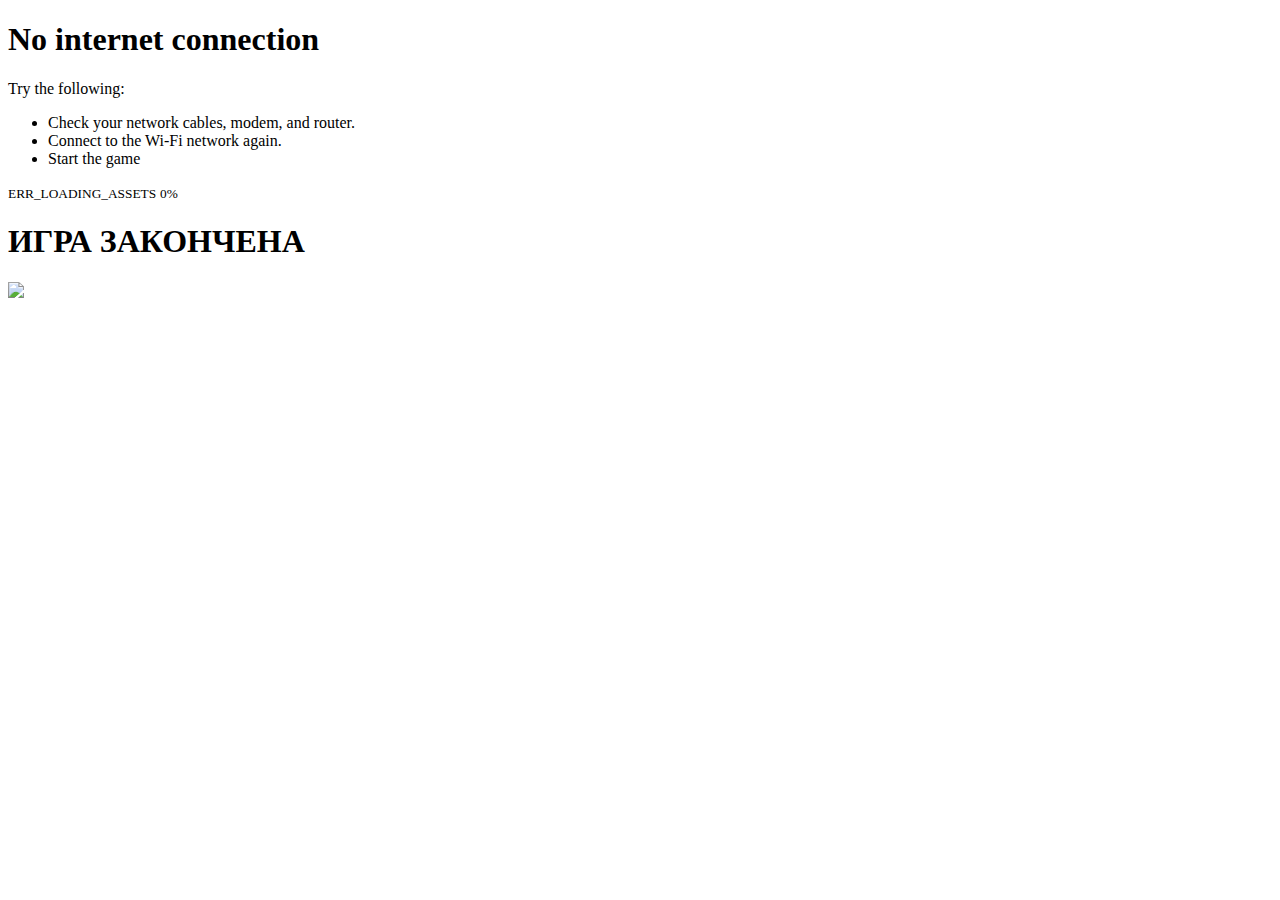
==== index.html @ 43ebb063 "Updated content" ====
<!DOCTYPE html>
<html lang="en">

<head>
	<meta charset="UTF-8">
	<title>T-Rex Run 3D</title>

	<!-- Custom CSS -->
	<link rel="stylesheet" href="css/style.min.css?patch=3x1">

	<!-- Preload -->
	<link rel="preload" as="image" href="media/repeat.png" />
	<link rel="preload" as="image" href="media/preloader-dino.png">
	<link rel="preload" as="image" href="media/3d-title.png">

</head>

<body>

	<div id="preloader">
		<div class="progress">
			<div class="chart">
				<div id="game-load-progress" class="bar lime bar-0">
					<div class="face top">
						<div class="growing-bar"></div>
					</div>
					<div class="face side-0">
						<div class="growing-bar"></div>
					</div>
					<div class="face floor">
						<div class="growing-bar"></div>
					</div>
					<div class="face side-a"></div>
					<div class="face side-b"></div>
					<div class="face side-1">
						<div class="growing-bar"></div>
					</div>
				</div>
			</div>
		</div>
	</div>

	<div id="chrome-no-internet">
		<div class="poster"></div>
		<h1>No internet connection</h1>
		<div class="info">
			<p>Try the following:</p>
			<ul>
				<li>Check your network cables, modem, and router.</li>
				<li>Connect to the Wi-Fi network again.</li>
				<li id="game-start" class="hidden"> Start the game</li>
			</ul>
			<small>ERR_LOADING_ASSETS</small>
			<small id="game-load-progress">0%</small>
		</div>
	</div>

	<div id="game-restart" class="hidden">
		<h1>ИГРА ЗАКОНЧЕНА</h1>
		<img src="media/repeat.png">
	</div>

	<script src="libs/three/three.min.js"></script>
	<script src="libs/three/controls/OrbitControls.js"></script>
	<script src="libs/three/helpers/CameraHelper.js"></script>
	<script src="libs/three/loaders/OBJLoader.js"></script>
	<script src="libs/vox/vox.min.js"></script>

	<!-- Shaders & Postprocessing -->
	<script src="libs/three/postprocessing/EffectComposer.js"></script>
	<script src="libs/three/postprocessing/RenderPass.js"></script>
	<script src="libs/three/postprocessing/ShaderPass.js"></script>
	<script src="libs/three/shaders/CopyShader.js"></script>
	<script src="libs/three/shaders/ConvolutionShader.js"></script>
	<script src="libs/three/postprocessing/SAOPass.js"></script>
	<script src="libs/three/shaders/SAOShader.js"></script>
	<script src="libs/three/shaders/DepthLimitedBlurShader.js"></script>
	<script src="libs/three/shaders/UnpackDepthRGBAShader.js"></script>

	<script src="libs/nebula/three-nebula.js"></script>
	<script src="libs/howler/howler.min.js"></script>

	<script src="libs/visibly/visibly.js"></script>
	<script src="js/config-high.js?patch=3x1"></script>
	<script src="js/build.min.js?patch=3x1"></script>

</body>

</html>
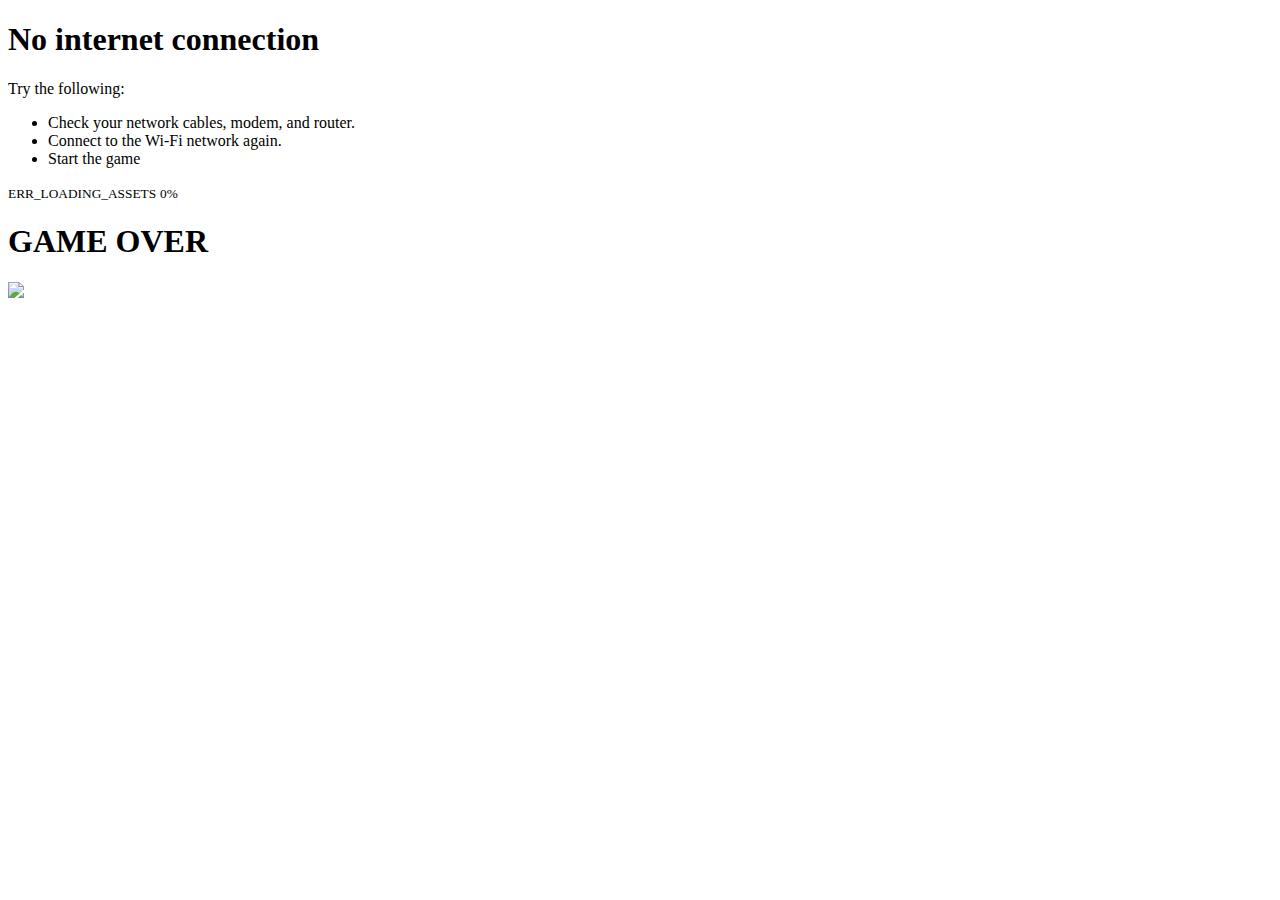
==== commit 6cc467ad: "updated game over text" ====
--- a/index.html
+++ b/index.html
@@ -56,7 +56,7 @@
 	</div>
 
 	<div id="game-restart" class="hidden">
-		<h1>ИГРА ЗАКОНЧЕНА</h1>
+		<h1>GAME OVER</h1>
 		<img src="media/repeat.png">
 	</div>
 
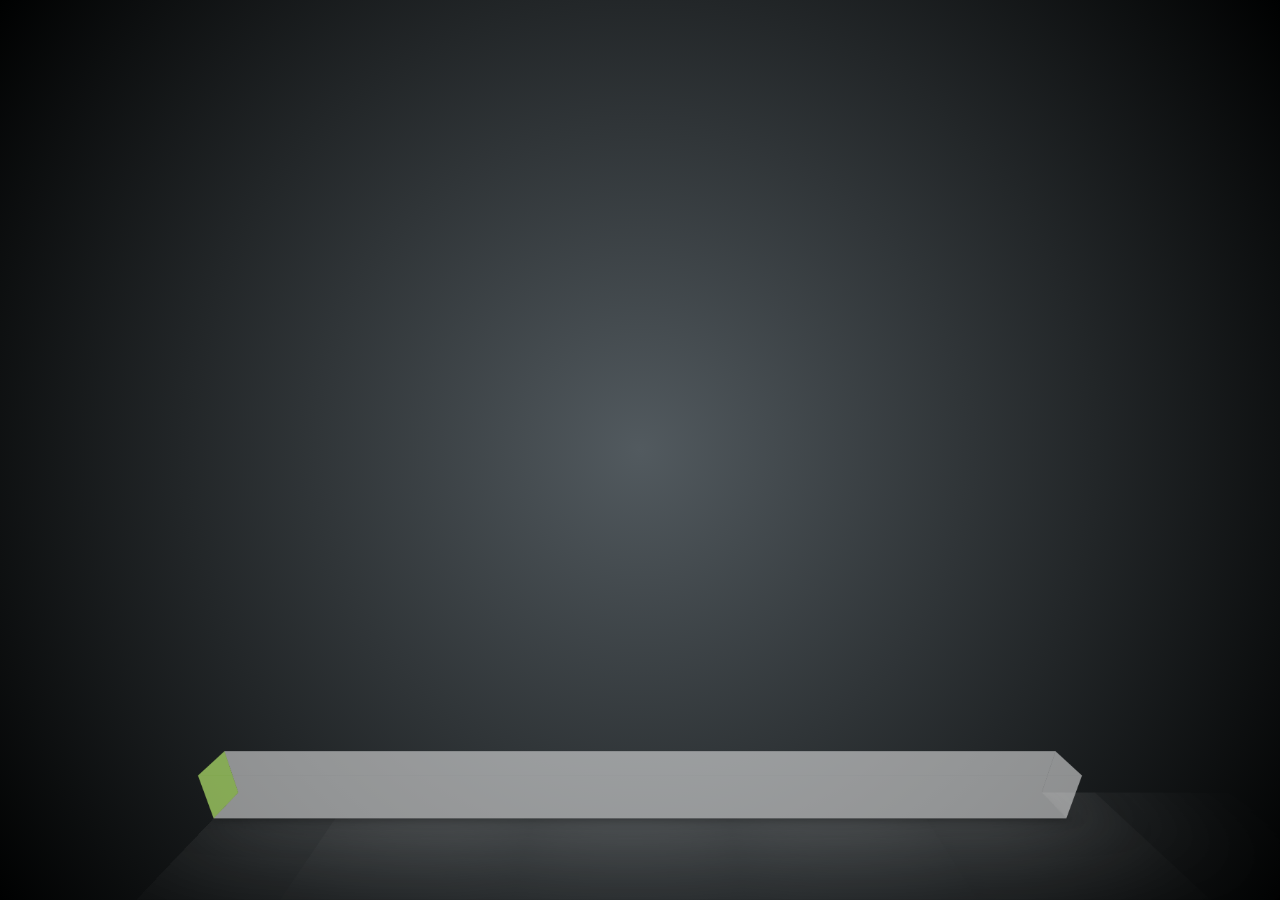
==== commit ba19abe9: "Add favicon" ====
--- a/index.html
+++ b/index.html
@@ -4,6 +4,11 @@
 <head>
 	<meta charset="UTF-8">
 	<title>T-Rex Run 3D</title>
+
+	<link rel="apple-touch-icon" sizes="180x180" href="media/apple-touch-icon.png">
+	<link rel="icon" type="image/png" sizes="32x32" href="media/favicon-32x32.png">
+	<link rel="icon" type="image/png" sizes="16x16" href="media/favicon-16x16.png">
+	<link rel="manifest" href="media/site.webmanifest">
 
 	<!-- Custom CSS -->
 	<link rel="stylesheet" href="css/style.min.css?patch=3x1">
--- a/css/style.min.css
+++ b/css/style.min.css
@@ -0,0 +1,845 @@
+@font-face {
+    font-family: "Press Start 2P";
+    src: url("[data-uri]\a AABgY21hcN/LPhYAAZYEAAAHCGN2dCAfwWj8AAGq2AAAAOJmcGdtdmSAfAABnQwAAA0WZ2FzcAAA\a ABAAAcHwAAAACGdseWbr2DlJAAABDAABhNxoZWFkCHVH3gABiywAAAA2aGhlYQSnBmYAAZWAAAAA\aJGhtdHitEVS6AAGLZAAAChxsb2Nhh9boqQABhggAAAUkbWF4cAQpDcYAAYXoAAAAIG5hbWVa7ID5\a AAGrvAAAA+Rwb3N0XISIzQABr6AAABJPcHJlcNcZ1uoAAaokAAAAsQADAH0AfQNrA+gAAwALAA8A\a CrcODAYEAQADMCs3ESERASERIRUhFSMRMzUjfQLu/gwBd/4MAXf6fX19A2v8lQF3AXd9ff6JfQAC\a AAAAfQNrA+gADwAXAIZLsApQWEAvAwEBCgkAAXALAQkACgluAAgABgUIBmUACgoCXQACAklLBAEA\a AExLDAcCBQVKBUwbQDEDAQEKCQoBCX4LAQkACgkAfAAIAAYFCAZlAAoKAl0AAgJJSwQBAABMSwwH\a AgUFSgVMWUAYAAAXFhUUExIREAAPAA8RERERERERDQkbKzURMzUzNSEVMxUzESM1IRURITUjNSMV\aI319AXd9ffr+iQF3fX19fQJxfX19ff2P+voBd/p9fQADAAAAfQNrA+gAAwAXAB8ApUuwClBYQDwK\a AQYNDAUGcAAIAA0GCA1lAA8AAwIPA2UAAAABXQABAUlLDgEMDAddCQEHB0xLEAsCBQUCXgQBAgJK\a AkwbQD0KAQYNDA0GDH4ACAANBggNZQAPAAMCDwNlAAAAAV0AAQFJSw4BDAwHXQkBBwdMSxALAgUF\a Al4EAQICSgJMWUAeBAQfHh0cGxoZGAQXBBcWFRQTEREREREREhEQEQkdKwEjNTMTESM1IRUjETM1\aMzUzNTMVMxUzFSMjNSMVIxUhAnF9ffr6/on6fX19fX19fX19fQF3A2t9/gz+iX19AXd9fX19fX19\a fX0ABAAAAH0DawPoAAMABwAXAB8ArkuwClBYQDoKAQgNDAcIcA4BDAcNDG4ACQANCAkNZQAPAAUE\a DwVlAgEAAAFdAxACAQFJSxELAgcHBF4GAQQESgRMG0A8CgEIDQwNCAx+DgEMBw0MB3wACQANCAkN\aZQAPAAUEDwVlAgEAAAFdAxACAQFJSxELAgcHBF4GAQQESgRMWUAqCAgAAB8eHRwbGhkYCBcIFxYV\a FBMSERAPDg0MCwoJBwYFBAADAAMREgkVKxMVIzUFIzUzExEjNSEVIxEzNTM1IRUzFSMjNSMVIxUh\a+n0CcX19ffr+ifp9fQF3fX19fX0BdwPofX19ff4M/ol9fQF3ffr6fX19fQAAAwAAAH0DawPoABcA\aGwAjALlLsApQWEBEBwEBEA8AAXARAQ8AEA8AfAUBAwYBAgwDAmUADgAKCQ4KZQANDQRdAAQESUsA\a EBAMXQAMDExLCAEAAAleEgsCCQlKCUwbQEUHAQEQDxABD34RAQ8AEA8AfAUBAwYBAgwDAmUADgAK\a CQ4KZQANDQRdAAQESUsAEBAMXQAMDExLCAEAAAleEgsCCQlKCUxZQCIAACMiISAfHh0cGxoZGAAX\a ABcWFRQTEREREREREREREwkdKzURMzUzNSM1MzUhFTMVIxUzFTMRIzUhFRMzNSMDITUjNSMVI319\a fX0Bd319fX36/ol9fX19AXd9fX19AXd9fX19fX19ff6JfX0CcX3+DH19fQAEAAAAfQNrA+gAAwAH\a ABcAHwC4S7AKUFhAPQcBBQ4NBAVwDwENBA4NbgAMAAoJDAplEQMQAwEBAF0CAQAASUsADg4GXQAG\a BkxLCAEEBAleEgsCCQlKCUwbQD8HAQUODQ4FDX4PAQ0EDg0EfAAMAAoJDAplEQMQAwEBAF0CAQAA\aSUsADg4GXQAGBkxLCAEEBAleEgsCCQlKCUxZQC4ICAQEAAAfHh0cGxoZGAgXCBcWFRQTEhEQDw4N\a DAsKCQQHBAcGBQADAAMREwkVKxM1MxUzNTMVAREzNTM1IRUzFTMRIzUhFTUhNSM1IxUjffp9+v0S\a fX0Bd319+v6JAXd9fX0Da319fX39EgF3fX19ff6JfX36fX19AAMAAAB9A2sD6AADABcAHwCzS7AK\aUFhAPQoBBg0MBQZwAAgADQYIDWUADwADAg8DZQAAAAFdEAEBAUlLDgEMDAddCQEHB0xLEQsCBQUC\aXgQBAgJKAkwbQD4KAQYNDA0GDH4ACAANBggNZQAPAAMCDwNlAAAAAV0QAQEBSUsOAQwMB10JAQcH\aTEsRCwIFBQJeBAECAkoCTFlAKgQEAAAfHh0cGxoZGAQXBBcWFRQTEhEQDw4NDAsKCQgHBgUAAwAD\a ERIJFSsBFSM1AREjNSEVIxEzNTM1MzUzFTMVMxUjIzUjFSMVIQF3fQJx+v6J+n19fX19fX19fX0B\a dwPofX3+DP6JfX0Bd319fX19fX19fQAAAwAAAH0DawPoAAMAEwAbAKpLsApQWEA6BQEDDAsCA3AN\a AQsCDAtuAAoACAcKCGUOAQEBAF0AAABJSwAMDARdAAQETEsGAQICB14PCQIHB0oHTBtAPAUBAwwL\a DAMLfg0BCwIMCwJ8AAoACAcKCGUOAQEBAF0AAABJSwAMDARdAAQETEsGAQICB14PCQIHB0oHTFlA\aJgQEAAAbGhkYFxYVFAQTBBMSERAPDg0MCwoJCAcGBQADAAMREAkVKxM1IRUBETM1MzUhFTMVMxEj\aNSEVNSE1IzUjFSN9AnH9En19AXd9ffr+iQF3fX19A2t9ff0SAXd9fX19/ol9ffp9fX0AAAQAAAAA\a A2sD6AARABkAHQAhAMBLsApQWEBGCwEJBQQKCXAADAACAAwCZQcBBQABDQUBZQAKCgZdAAYGSUsD\a AQAABF0RCAIEBExLAA0NDl0ADg5KSwAPDxBdEgEQEE4QTBtARwsBCQUEBQkEfgAMAAIADAJlBwEF\a AAENBQFlAAoKBl0ABgZJSwMBAAAEXREIAgQETEsADQ0OXQAODkpLAA8PEF0SARAQThBMWUAlHh4A\a AB4hHiEgHx0cGxoZGBcWFRQTEgARABERERERERERERMJHCsBESMVIzUhFSMRMzUzNSEVMxUjIzUj\a FSMVIQMzFSMXNTMVA2t9ff6J+n19AXd9fX19fQF3fX19ffoC7v6Jffp9AXd9fX19fX19/ol9fX19\a AAADAAAAfQNrA+gAEwAXAB8ApUuwClBYQDwFAQEODQABcAQBAg8BDQACDWUADAAIBwwIZQALCwNd\a AAMDSUsADg4KXQAKCkxLBgEAAAdeEAkCBwdKB0wbQD0FAQEODQ4BDX4EAQIPAQ0AAg1lAAwACAcM\a CGUACwsDXQADA0lLAA4OCl0ACgpMSwYBAAAHXhAJAgcHSgdMWUAeAAAfHh0cGxoZGBcWFRQAEwAT\a EREREREREREREQkdKzURMzUzNTM1MxUzFTMVMxEjNSEVEzM1IwMhNSM1IxUjfX19fX19ffr+iX19\a fX0Bd319fX0Bd336fX36ff6JfX0CcX3+DH19fQAABAAAAH0DawPoABUAGQAdACUAw0uwClBYQEYA\a EAUEBRAEfgkBBA8DBG4UDgIIAA0FCA1lABIAAQASAWULAQYGB10MAQcHSUsRAQ8PBV0ABQVMSxMK\a AgMDAF4CAQAASgBMG0BHABAFBAUQBH4JAQQPBQQPfBQOAggADQUIDWUAEgABABIBZQsBBgYHXQwB\a BwdJSxEBDw8FXQAFBUxLEwoCAwMAXgIBAABKAExZQCgaGgAAJSQjIiEgHx4aHRodHBsZGBcWABUA\a FRQTERERERERERERFQkdKwERIzUhFSMRMzUzNTM1IzUzFTMVMxURIzUzBRUjNQEjNSMVIxUhA2v6\a/on6fX19ffp9fX19/gx9AfR9fX0BdwH0/ol9fQF3fX19fX36fQF3fX19ff6JfX19AAIAAAB9A2sD\a 6AATABcAmEuwClBYQDkAAQMLAAFwAAsAAwtuAAQABQoEBWUACgAIBgoIZQADAwJdAAICSUsAAABM\aSwAGBgddDAkCBwdKB0wbQDsAAQMLAwELfgALAAMLAHwABAAFCgQFZQAKAAgGCghlAAMDAl0AAgJJ\aSwAAAExLAAYGB10MCQIHB0oHTFlAFgAAFxYVFAATABMRERERERERERENCR0rNREzNTM1IRUjFTMV\aIxUzFSE1IxURMzUjfX0Ccfr6+vr+DH19fX0CcX19ffp9+n36+gF3+gADAAAAfQNrA+gACwAPABMA\aR0BEAAEAAgYBAmUABgAJAwYJZQADAAQIAwRlAAcHAF0AAABJSwAICAVdCgEFBUoFTAAAExIREA8O\a DQwACwALERERERELCRkrNREhFTMVIxUzFSMVASE1IREhNSEC7n19fX3+DAF3/okBd/6JfQNrffp9\a+n0B9Pr9j/oAAAEAAAB9A2sD6AAbAFFATgUBAwgBBgIDBmULAQkMAQAKCQBlAAcHBF0ABARJSwAB\a AQJdAAICTEsACgoNXg4BDQ1KDUwAAAAbABsaGRgXFhUUExEREREREREREQ8JHSs3NSM1IxEzNTM1\aIRUzFSM1IxUjETMVMzUzFSMV+n19fX0B9H36+n19+vp9fX19AXd9fX19fX3+iX19fX0AAAIAAAB9\a A2sD6AADACMAuUuwClBYQEQADwAODg9wEhECDQQBAgwNAmUADAALBQwLZQcBBQoBCAYFCGUAAAAB\aXQABAUlLAAMDDl0QAQ4OTEsABgYJXgAJCUoJTBtARQAPAA4ADw5+EhECDQQBAgwNAmUADAALBQwL\aZQcBBQoBCAYFCGUAAAABXQABAUlLAAMDDl0QAQ4OTEsABgYJXgAJCUoJTFlAIgQEBCMEIyIhIB8e\aHRwbGhkYFxYVFBMRERERERESERATCR0rASM1MxMVIzUjFSMVMxUzNTMVIxUhNSM1IzUzNTM1MzUz\a FTMVAnF9ffr6+n19+vp9/gx9fX19fX36A2t9/ol9fX19fX19fX19fX19fX19AAABAAAAfQNrA+gA\aIwBhQF4ABgALAwYLZQkBAwwBCgIDCmUAAgABDQIBZQ8BDRABAA4NAGUIAQQEBV0HAQUFSUsADg4R\aXhIBERFKEUwAAAAjACMiISAfHh0cGxoZGBcWFRQTEREREREREREREwkdKzc1IzUjNTM1MzUjNTMV\aMzUzFSMVMxUjNSMVIxUzFTM1MxUjFfp9fX19ffr6+n19+vp9ffr6fX19fX19+n19fX36fX19fX19\a fX0AAgAAAAADawPoAB8AIwBnQGQSDwINAgEADA0AZQUBAwoBBgQDBmUABAkBBwgEB2YAAQEOXQAO\a DklLAAsLDF0ADAxMSwAICEpLABAQEV0AERFOEUwAACMiISAAHwAfHh0cGxoZGBcWFRQTERERERER\a EREREwkdKwEVIzUjFSMVMxUzNTMVIxUjFSM1IzUjNSM1MzUzNSEVATMVIwNr+vp9ffr6fX19+n19\a fX0B9P4M+voDa319ffp9fX19fX19ffp9fX39En0AAgAAAH0DawPoACEAJQBsQGkHAQUABBEFBGUI\a AQMLAQkCAwlmAAIAAQwCAWUOAQwPAQANDABlABISBl0ABgZJSwAKChFdABERTEsADQ0QXhMBEBBK\a EEwAACUkIyIAIQAhIB8eHRwbGhkYFxYVFBMREREREREREREUCR0rNzUjNSM1MzUzNSM1MzUhFTMV\aMxUjNSMVIxUzFTM1MxUjFQEzNSP6fX19fX19AXd9ffr6fX36+n3+iX19fX19fX19fX19+n19fX19\a fX19AnF9AAACAAAAfQNrA+gAAwAfAGpAZwcBBQoBCAQFCGUABAADCwQDZQ0BCw4BAgwLAmUQAQEB\a AF0AAABJSwAJCQZdAAYGTEsADAwPXhEBDw9KD0wEBAAABB8EHx4dHBsaGRgXFhUUExIREA8ODQwL\a CgkIBwYFAAMAAxESCRUrATUzFQE1IzUjNTM1MzUhFTMVIzUjFSMVMxUzNTMVIxUBd/r+iX19fX0B\a 9H36+n19+vp9A2t9ff0SfX19fX19fX19fX19fX0AAAIAAAB9A2sD6AALABMAkkuwClBYQDYACAEC\a CQhwAAcDBAYHcAABAAQGAQRlAAkJAF0AAABJSwADAwJdAAICTEsABgYFXgoBBQVKBUwbQDgACAEC\a AQgCfgAHAwQDBwR+AAEABAYBBGUACQkAXQAAAElLAAMDAl0AAgJMSwAGBgVeCgEFBUoFTFlAFgAA\a ExIREA8ODQwACwALERERERELCRkrNREhFTMVMxEjFSMVJTM1MxEjNSMCcX19fX3+ifp9ffp9A2t9\a ff6JfX19fQF3fQACAAAAfQNrA+gADwAbAKxLsApQWEBAAAoDBAsKcAAJBQYICXAMAQENAQAFAQBl\a AAMABggDBmUACwsCXQACAklLAAUFBF0ABARMSwAICAdeDgEHB0oHTBtAQgAKAwQDCgR+AAkFBgUJ\a Bn4MAQENAQAFAQBlAAMABggDBmUACwsCXQACAklLAAUFBF0ABARMSwAICAdeDgEHB0oHTFlAHAAA\aGxoZGBcWFRQTEhEQAA8ADxEREREREREPCRsrNxEjNTMRIRUzFTMRIxUjFSczNTMRIzUjFTMVI319\a fQH0fX19ffp9fX19fX19AXd9AXd9ff6JfX19fQF3ffp9AAACAAAAfQNrA+gAFQAdALNLsApQWEBE\a AA0GBwYNB34ADAgJCwxwAAMADgYDDmUABwAIDAcIZQAGAAkLBgllBQEBAQJdBAECAklLAAAATEsA\a CwsKXg8BCgpKCkwbQEUADQYHBg0HfgAMCAkIDAl+AAMADgYDDmUABwAIDAcIZQAGAAkLBgllBQEB\a AQJdBAECAklLAAAATEsACwsKXg8BCgpKCkxZQBwAAB0cGxoZGBcWABUAFRQTEREREREREREREAkd\aKzURMzUjNTMVMzUzFSMVMxUzFSMVIxUlMzUzNSM1I/p9+n36fX19fX3+ifp9ffp9AnF9fX19ffp9\a fX19fX19fQACAAAAfQNrA+gADwAbAKxLsApQWEBAAAoDBAsKcAAJBQYICXAMAQENAQAFAQBlAAMA\a BggDBmUACwsCXQACAklLAAUFBF0ABARMSwAICAdeDgEHB0oHTBtAQgAKAwQDCgR+AAkFBgUJBn4M\a AQENAQAFAQBlAAMABggDBmUACwsCXQACAklLAAUFBF0ABARMSwAICAdeDgEHB0oHTFlAHAAAGxoZ\aGBcWFRQTEhEQAA8ADxEREREREREPCRsrNxEjNTMRIRUzFTMRIxUjFSczNTMRIzUjFTMVI319fQH0\a fX19ffp9fX19fX19AXd9AXd9ff6JfX19fQF3ffp9AAABAAAAfQNrA+gACwAvQCwAAgADBAIDZQAB\a AQBdAAAASUsABAQFXQYBBQVKBUwAAAALAAsREREREQcJGSs1ESEVIRUhFSEVIRUDa/2PAfT+DAJx\a fQNrffp9+n0AAAIAAAB9A2sD6AADABMAgUuwClBYQDAACAAHBwhwAAMABAUDBGUAAAABXQABAUlL\a AAICB10KCQIHB0xLAAUFBl0ABgZKBkwbQDEACAAHAAgHfgADAAQFAwRlAAAAAV0AAQFJSwACAgdd\a CgkCBwdMSwAFBQZdAAYGSgZMWUASBAQEEwQTEREREREREhEQCwkdKwEjNTMXFSEVIRUhFSEVIREh\aNTMVAnF9ffr9jwH0/gwCcfyVAXd9A2t9+n19fX19AnF9fQADAAAAfQNrA+gAAwAHABcAl0uwClBY\aQDMACgAJCQpwAAUABgcFBmUCAQAAAV0DDAIBAUlLAAQECV0NCwIJCUxLAAcHCF4ACAhKCEwbQDQA\a CgAJAAoJfgAFAAYHBQZlAgEAAAFdAwwCAQFJSwAEBAldDQsCCQlMSwAHBwheAAgISghMWUAiCAgA\a AAgXCBcWFRQTEhEQDw4NDAsKCQcGBQQAAwADEQ4JFSsTFSM1BSM1MxcVIRUhFSEVIRUhETM1IRX6\a fQJxfX19/Y8B9P4MAnH8lfoBdwPofX19ffp9fX19fQJxfX0AAAEAAAB9A2sD6AAXAIlLsApQWEAy\a AAMBAAADcAAIAAkKCAllBQEBAQJdBAECAklLAAcHAF0GAQAATEsACgoLXgwBCwtKC0wbQDMAAwEA\a AQMAfgAIAAkKCAllBQEBAQJdBAECAklLAAcHAF0GAQAATEsACgoLXgwBCwtKC0xZQBYAAAAXABcW\a FRQTERERERERERERDQkdKzURMzUjNTMVMzUzFSMVMxUhFSEVIRUhFfp9+n36ffr9jwH0/gwCcX0C\a cX19fX19fX19fX19AAIAAAB9A2sD6AATABcAiUuwClBYQDIDAQELAAABcAAGAAcIBgdlAAsLAl0A\a AgJJSwAFBQBdCgQCAABMSwAICAleDAEJCUoJTBtAMwMBAQsACwEAfgAGAAcIBgdlAAsLAl0AAgJJ\aSwAFBQBdCgQCAABMSwAICAleDAEJCUoJTFlAFgAAFxYVFAATABMRERERERERERENCR0rNREzNTM1\aIRUzFTMVIRUhFSEVIRUBMzUjfX0Bd319/Y8B9P4MAnH+DH19fQJxfX19fX19fX19AnF9AAMAAAB9\a A2sD6AADAAcAEwBRQE4ABgAHCAYHZQsDCgMBAQBdAgEAAElLAAUFBF0ABARMSwAICAldDAEJCUoJ\aTAgIBAQAAAgTCBMSERAPDg0MCwoJBAcEBwYFAAMAAxENCRUrEzUzFTM1MxUBESEVIRUhFSEVIRV9\a+n36/RIDa/2PAfT+DAJxA2t9fX19/RICcX19fX19AAIAAAB9A2sD6AADAA8ARkBDAAQABQYEBWUI\a AQEBAF0AAABJSwADAwJdAAICTEsABgYHXQkBBwdKB0wEBAAABA8EDw4NDAsKCQgHBgUAAwADEQoJ\a FSsBNTMVAREhFSEVIRUhFSEVAXf6/Y8Da/2PAfT+DAJxA2t9ff0SAnF9fX19fQACAAAAfQNrA+gA\a AwATAI9LsApQWEAxAAgABwcIcAADAAQFAwRlAAAAAV0KAQEBSUsAAgIHXQsJAgcHTEsABQUGXQAG\a BkoGTBtAMgAIAAcACAd+AAMABAUDBGUAAAABXQoBAQFJSwACAgddCwkCBwdMSwAFBQZdAAYGSgZM\aWUAeBAQAAAQTBBMSERAPDg0MCwoJCAcGBQADAAMRDAkVKwEVIzUFFSEVIRUhFSEVIREhNTMVAXd9\a AnH9jwH0/gwCcfyVAXd9A+h9ffp9fX19fQJxfX0AAAIAAAB9A2sD6AADAA8ARkBDAAQABQYEBWUI\a AQEBAF0AAABJSwADAwJdAAICTEsABgYHXQkBBwdKB0wEBAAABA8EDw4NDAsKCQgHBgUAAwADEQoJ\a FSsTNSEVAREhFSEVIRUhFSEVfQJx/RIDa/2PAfT+DAJxA2t9ff0SAnF9fX19fQADAAAAAANrA+gA\a DwATABcAoUuwClBYQDsABQQIBAVwAAMGAQQFAwRlAAAAB10MAQcHSUsAAgIBXQABAUxLAAgICV0A\a CQlKSwAKCgtdDQELC04LTBtAPAAFBAgEBQh+AAMGAQQFAwRlAAAAB10MAQcHSUsAAgIBXQABAUxL\a AAgICV0ACQlKSwAKCgtdDQELC04LTFlAHBQUAAAUFxQXFhUTEhEQAA8ADxEREREREREOCRsrARUh\a FSEVIRUhFSEVIzUhERMzFSMXNTMVA2v9jwH0/gwCcf6Jff6J+n19ffoD6H19fX19fX0Ccf0SfX19\a fQABAAAAfQNrA+gACQApQCYAAgADBAIDZQABAQBdAAAASUsFAQQESgRMAAAACQAJEREREQYJGCs1\a ESEVIRUhFSERA2v9jwH0/gx9A2t9+n3+iQAAAQAAAH0DawPoABcAokuwClBYQD4ABgMCBQZwAAcB\a AAgHcAAKAAkBCgllAAMAAAgDAGUABQUEXQAEBElLAAEBAl0AAgJMSwAICAteDAELC0oLTBtAQAAG\a AwIDBgJ+AAcBAAEHAH4ACgAJAQoJZQADAAAIAwBlAAUFBF0ABARJSwABAQJdAAICTEsACAgLXgwB\a CwtKC0xZQBYAAAAXABcWFRQTERERERERERERDQkdKzc1IzUjETM1MzUhFSEVIxEzFTM1IzUhEfp9\a fX19AnH+DH19+n0Bd319fQF3fX19ff6Jffp9/gwAAAMAAAB9A2sD6AADAAcAGwCrS7AKUFhAOwAM\a AAsLDHAABwAGCQcGZQAKAAkFCgllAgEAAAFdAw4CAQFJSwAEBAtdDw0CCwtMSwAFBQheAAgISghM\aG0A8AAwACwAMC34ABwAGCQcGZQAKAAkFCgllAgEAAAFdAw4CAQFJSwAEBAtdDw0CCwtMSwAFBQhe\a AAgISghMWUAmCAgAAAgbCBsaGRgXFhUUExIREA8ODQwLCgkHBgUEAAMAAxEQCRUrExUjNQUjNTMX\a FSERITUjNSERITUjETM1MzUhFfp9AnF9fX39jwF3fQF3/RJ9fX0BdwPofX19ffp9/ol9ff6JfQF3\a fX19AAIAAAB9A2sD6AAVABkAmUuwClBYQDkEAQIMBQUCcAAJAAgACQhlAAEAAAcBAGUADAwDXQAD\a A0lLAAYGBV0LAQUFTEsABwcKXg0BCgpKCkwbQDoEAQIMBQwCBX4ACQAIAAkIZQABAAAHAQBlAAwM\a A10AAwNJSwAGBgVdCwEFBUxLAAcHCl4NAQoKSgpMWUAYAAAZGBcWABUAFRQTERERERERERERDgkd\aKzc1IxEzNTM1IRUzFTMVIREhNSM1IREBMzUjfX19fQF3fX39jwF3fQF3/gx9fX19AXf6fX19ff6J\a fX3+iQJxfQABAAAAAANrA+gAHwC/S7AKUFhASQAIBQQHCHAADAMDDFUABQACCgUCZQAJDQEBDgkB\aZQAHBwZdAAYGSUsLAQMDBF0ABARMSwAKCg5dAA4OSksAAAAPXRABDw9OD0wbQEoACAUEBQgEfgAM\a AwMMVQAFAAIKBQJlAAkNAQEOCQFlAAcHBl0ABgZJSwsBAwMEXQAEBExLAAoKDl0ADg5KSwAAAA9d\a EAEPD04PTFlAHgAAAB8AHx4dHBsaGRgXFhUUExEREREREREREREJHSszNTM1IzUjNSM1MzUzNSEV\aIRUjFTMVMzUjNSERIxUjFfp9fX19fX0Ccf4MfX36fQF3+n19fX19+n19fX36fX19/ol9fQAAAgAA\a AH0DawPoAAMAEwBSQE8ACAAHAggHZQADAAIGAwJlCgEBAQBdAAAASUsABQUEXQAEBExLAAYGCV0L\a AQkJSglMBAQAAAQTBBMSERAPDg0MCwoJCAcGBQADAAMRDAkVKwE1MxUBNSMRMzUhFSERITUjNSER\a AXf6/gx9fQLu/Y8Bd30BdwNrfX39En0Bd319/ol9ff6JAAABAAAAfQNrA+gACwAnQCQAAQAEAwEE\aZQIBAABJSwYFAgMDSgNMAAAACwALEREREREHCRkrNREzESERMxEjESER+gF3+vr+iX0Da/6JAXf8\alQF3/okAAAIAAAB9A2sD6AALAA8AM0AwAAEABwYBB2UABgAEAwYEZQIBAABJSwgFAgMDSgNMAAAP\a Dg0MAAsACxERERERCQkZKzURMxUhNTMRIxEhEREhNSH6AXf6+v6JAXf+iX0Da319/JUBd/6JAfR9\a AAIAAAB9A2sD6AALABMAdUuwClBYQCgJAQcABggHcAAGAAQDBgRlAAgIAV0AAQFJSwIBAAADXQoF\a AgMDSgNMG0ApCQEHAAYABwZ+AAYABAMGBGUACAgBXQABAUlLAgEAAANdCgUCAwNKA0xZQBYAABMS\a ERAPDg0MAAsACxERERERCwkZKzURMzUhFTMRIzUhFREhNSM1IxUj+gF3+vr+iQF3fX19fQLufX39\a Evr6AXf6fX0AAAEAfQB9A2sD6AALAClAJgMBAQECXQACAklLBAEAAAVdBgEFBUoFTAAAAAsACxER\a ERERBwkZKzc1MxEjNSEVIxEzFX36+gLu+vp9fQJxfX39j30AAAIAAAB9A2sD6AALABMASkBHBAEA\a CgEFCAAFZQMBAQECXQcBAgJJSwAICAJdBwECAklLAAYGCV0LAQkJSglMDAwAAAwTDBMSERAPDg0A\a CwALEREREREMCRkrETUzESM1IRUjETMVBTUhETMRIxV9fQH0fX3+iQH0+n0Bd30Bd319/ol9+n0C\a 7v0SfQAAAgB9AH0DawPoAAMAEwBAQD0ACAAHAAgHfgAAAAFdAAEBSUsGAQICB10KCQIHB0xLBQED\a AwReAAQESgRMBAQEEwQTEREREREREhEQCwkdKwEjNTMXFSMRMxUhNTMRIzUzNTMVAnF9ffr6+v0S\a+vr6fQNrffp9/ol9fQF3fX19AAADAH0AfQNrA+gAAwAHABcAU0BQAAoACQAKCX4CAQAAAV0DDAIB\a AUlLCAEEBAldDQsCCQlMSwcBBQUGXgAGBkoGTAgIAAAIFwgXFhUUExIREA8ODQwLCgkHBgUEAAMA\a AxEOCRUrARUjNQUjNTMXFSMRMxUhNTMRIzUzNTMVAXd9AfR9fX36+v0S+vr6+gPofX19ffp9/ol9\a fQF3fX19AAEAfQB9A2sD6AATAG1LsApQWEAmBQEDBAICA3AABARJSwcBAQECXQYBAgJMSwgBAAAJ\aXgoBCQlKCUwbQCcFAQMEAgQDAn4ABARJSwcBAQECXQYBAgJMSwgBAAAJXgoBCQlKCUxZQBIAAAAT\a ABMRERERERERERELCR0rNzUzESM1MzUzNTMVMxUzFSMRMxV9+vp9ffp9ffr6fX0Bd319fX19ff6J\a fQADAH0AfQNrA+gAAwAHABMAS0BICwMKAwEBAF0CAQAASUsHAQUFBl0ABgZMSwgBBAQJXQwBCQlK\a CUwICAQEAAAIEwgTEhEQDw4NDAsKCQQHBAcGBQADAAMRDQkVKxM1MxUzNTMVATUzESM1IRUjETMV\a ffr6+v0S+voC7vr6A2t9fX19/RJ9AXd9ff6JfQAAAgB9AH0DawPoAAMADwBAQD0IAQEBAF0AAABJ\aSwUBAwMEXQAEBExLBgECAgddCQEHB0oHTAQEAAAEDwQPDg0MCwoJCAcGBQADAAMRCgkVKwE1MxUB\aNTMRIzUhFSMRMxUBd/r+DPr6Au76+gNrfX39En0Bd319/ol9AAACAH0AfQNrA+gAAwATAE1ASgAI\a AAcACAd+AAAAAV0KAQEBSUsGAQICB10LCQIHB0xLBQEDAwReAAQESgRMBAQAAAQTBBMSERAPDg0M\a CwoJCAcGBQADAAMRDAkVKwEVIzUFFSMRMxUhNTMRIzUhNTMVAfR9AfT6+v0S+voBd30D6H19+n3+\aiX19AXd9fX0AAgB9AH0DawPoAAMADwBAQD0IAQEBAF0AAABJSwUBAwMEXQAEBExLBgECAgddCQEH\a B0oHTAQEAAAEDwQPDg0MCwoJCAcGBQADAAMRCgkVKxM1IRUBNTMRIzUhFSMRMxV9Au79Evr6Au76\a+gNrfX39En0Bd319/ol9AAADAH0AAANrA+gADwATABcAU0BQAAMCCAIDCH4FAQEEAQIDAQJlBgEA\a AAddDAEHB0lLAAgICV0ACQlKSwAKCgtdDQELC04LTBQUAAAUFxQXFhUTEhEQAA8ADxEREREREREO\a CRsrARUjETMVIRUjNSM1MxEjNRMzFSMXNTMVA2v6+v6Jffr6+n19fX36A+h9/ol9fX19AXd9/RJ9\a fX19AAMAfQB9A2sD6AADAAcAGQCHS7AKUFhALQsBBAAFBQRwAgEAAAFdDQMCAQFJSwoBBgYFXQwB\a BQVMSwkBBwcIXQAICEoITBtALgsBBAAFAAQFfgIBAAABXQ0DAgEBSUsKAQYGBV0MAQUFTEsJAQcH\a CF0ACAhKCExZQB4EBBkYFxYVFBMSERAPDg0MCwoJCAQHBAcSERAOCRcrASM1MyEVIzUHMxUzFSMR\aMxUhNTMRIzUzFTMB9Pr6AXd9+vp9+vr9Evr6ffoDa319fX19ff6JfX0Bd/p9AAABAAAAfQNrA+gA\a CwAuQCsAAQAAAVUEAQAAA10AAwNJSwACAgVdBgEFBUoFTAAAAAsACxERERERBwkZKzc1IzUzFSER\aMxEjFX19+gF3+n19fX19Au79En0AAQAAAH0DawPoABMAPUA6BwEFAAQBBQRlAAEIAQACAQBlAAMD\a Bl0ABgZJSwACAgldCgEJCUoJTAAAABMAExEREREREREREQsJHSs3NSM1MxUhESMVIzUzNSEVMxEj\a FX19+gF3ffp9AXd9fX19fX0CcX19fX39j30AAQAAAH0DawPoAB0AvEuwClBYQEgABgMCBQZwAAgB\a DQEIDX4ACQ0MCglwAAMABwEDB2UAAQANCQENZQAFBQBdBAEAAElLAAwMAl0AAgJMSwAKCgteDw4C\a CwtKC0wbQEoABgMCAwYCfgAIAQ0BCA1+AAkNDA0JDH4AAwAHAQMHZQABAA0JAQ1lAAUFAF0EAQAA\aSUsADAwCXQACAkxLAAoKC14PDgILC0oLTFlAHAAAAB0AHRwbGhkYFxYVFBMREREREREREREQCR0r\aNREzETM1MzUzNTMVIxUjFSMVMxUzFTMVITUjNSMV+n19ffp9fX19fX3+iX19fQNr/ol9fX19fX19\a fX19fX36AAACAAAAAANrA+gAGwAhANRLsApQWEBSAAcEAwYHcAAIAxADCBB+AAkQDwoJcAAEAA8K\a BA9lAAoLAQEOCgFmAAYGAl0FAQICSUsAEBADXQADA0xLAA4ODF0ADAxKSwAAAA1dEQENDU4NTBtA\aVAAHBAMEBwN+AAgDEAMIEH4ACRAPEAkPfgAEAA8KBA9lAAoLAQEOCgFmAAYGAl0FAQICSUsAEBAD\aXQADA0xLAA4ODF0ADAxKSwAAAA1dEQENDU4NTFlAIAAAISAfHh0cABsAGxoZGBcWFRQTERERERER\a EREREgkdKzM1MzUjETMVMzUzNTMVIxUjFTMVMxUzFSEVIxUnMzUjNSN9ffr6fX36fX19fX3+iX19\a+n19fX0C7vp9fX19fX19fX19+n19AAABAH0AfQNrA+gABQAfQBwAAABJSwABAQJeAwECAkoCTAAA\a AAUABRERBAkWKzcRMxEhFX36AfR9A2v9En0AAAIAfQB9A2sD6AADAAsAL0AsAAMABAUDBGUAAAAB\aXQABAUlLBgEFBQJdAAICSgJMBAQECwQLERESERAHCRkrASM1MxMVIREhFSMRAnF9ffr9EgF3fQNr\a ff0SfQLuff4MAAIAfQB9A2sD6AAFAAsAYkuwClBYQB8HAQUEAQQFcAAEBABdAwEAAElLAAEBAl4G\a AQICSgJMG0AgBwEFBAEEBQF+AAQEAF0DAQAASUsAAQECXgYBAgJKAkxZQBUGBgAABgsGCwoJCAcA\a BQAFEREICRYrNxEzESEVAxEzFSMVffoB9Pr6fX0Da/0SfQH0AXf6fQAAAQB9AAADawPoAA0ANEAx\a AAMBAQNVBAEBAQJdAAICSUsABQVKSwAAAAZdBwEGBk4GTAAAAA0ADREREREREQgJGiszNTM1IxEz\a ESEVIxUjFfp9+voB9Pp9fX0C7v2PfX19AAACAH0AfQNrA+gABQAJADJALwAAAElLBgEEBANdAAMD\aTEsAAQECXgUBAgJKAkwGBgAABgkGCQgHAAUABRERBwkWKzcRMxEhFQE1MxV9+gH0/on6fQNr/RJ9\a AXf6+gAAAQAAAH0DawPoAA0ANUAyAAEAAAUBAGUAAgJJSwAEBANdAAMDTEsABQUGXgcBBgZKBkwA\a AAANAA0REREREREICRorNxEjNTMRMxUzFSMRIRV9fX36fX0B9H0Bd30Bd/p9/ol9AAEAAAB9A2sD\a 6AATADdANAMBAQgBBgcBBmUEAQAASUsABwcCXQACAkxLCgkCBQVKBUwAAAATABMREREREREREREL\a CR0rNREzFTMVMzUzNTMRIxEjFSM1IxH6fX19+vp9fX19A2t9fX19/JUB9Pr6/gwAAAEAAAB9A2sD\a 6AATAD1AOgABAAgDAQhlAAMABgUDBmUEAQAASUsABwcCXQACAkxLCgkCBQVKBUwAAAATABMRERER\a ERERERELCR0rNREzFTMVMxUzETMRIzUjNSM1IxH6fX19+vp9fX19A2t9fX0Bd/yV+n19/gwAAAMA\a AAB9A2sD6AADAAcAFwBLQEgAAwACCAMCZQAJAAUECQVlAAAAAV0AAQFJSwAGBghdDAsCCAhMSwAK\a CgReBwEEBEoETAgICBcIFxYVFBMREREREhERERANCR0rASM1MwcjNTMFESE1IzUjFSMRIRUzFTM1\a AnF9fX19fQF3/ol9ffoBd319A2t9+n19/Y99ffoCcX19+gAAAQAAAH0DawPoABsAVEBRAAIMAQwC\a AX4ABwAKBAcKZQALAAEACwFlCQEFBQZdCAEGBklLDg0CBARMSwAMDABeAwEAAEoATAAAABsAGxoZ\aGBcWFRQTERERERERERERDwkdKwERITUjNSMVIxEzNSM1MxUzNTMVIxUjFTMVMzUDa/6JfX36+n36\a ffp9+n19Au79j319+gJxfX19fX19fX36AAIAAAAAA2sD6AARABkAXEBZAAYAAgEGAmUAAwMFXQ0I\a AgUFSUsAAQEHXQAHB0xLBAEAAAVdDQgCBQVJSwAJCQpdAAoKSksADAwLXQALC04LTAAAGRgXFhUU\a ExIAEQAREREREREREREOCRwrAREjNSM1IzUjESMRIRUzFTM1AzMVIxUjNTMDa/p9fX36AXd9ffr6\a ffp9A+j9En19ff6JAu59ffr9En19fQAAAQAAAAADawPoABUATUBKAAQBCQEECX4ABgACAQYCZQAD\a AwVdCAEFBUlLAAEBB10ABwdMSwAJCUpLAAAACl0LAQoKTgpMAAAAFQAVFBMREREREREREREMCR0r\aMzUhNSM1IzUjESMRIRUzFTM1MxEjFfoBd319ffoBd319+n19+n19/okC7n19+vyVfQADAAAAfQNr\a A+gABwALAB8AV0BUCwECAAMKAgNlAA0ABwYNB2UEAQAAAV0FAQEBSUsACAgKXRAPDAMKCkxLAA4O\a Bl4JAQYGSgZMDAwMHwwfHh0cGxoZGBcWFRQTERESEREREREQEQkdKwEjNTMVMxUjJSM1MxcRITUj\aNSMVIxEzNTMVMxUzFTM1AXd9+n36AXd9fX3+iX19+n19fX19A2t9fX19ffr9j319+gJxfX19ffoA\a AgAAAH0DawPoAAsADwA1QDIDAQEEAQAGAQBlAAcHAl0AAgJJSwAGBgVdCAEFBUoFTAAADw4NDAAL\a AAsREREREQkJGSs3NSMRMzUhFTMRIxUlIREhfX19AnF9ff4MAXf+iX19AnF9ff2PfX0CcQADAAAA\a fQNrA+gAAwATABcAiUuwClBYQDIABwAGBgdwDAkCBQQBAgsFAmUAAAABXQABAUlLAAoKBl0IAQYG\aTEsACwsDXQADA0oDTBtAMwAHAAYABwZ+DAkCBQQBAgsFAmUAAAABXQABAUlLAAoKBl0IAQYGTEsA\a CwsDXQADA0oDTFlAFgQEFxYVFAQTBBMRERERERESERANCR0rASM1MxMRIxUhNSMRMzUzNTMVMxUj\aIREhAnF9ffp9/Y99ffp9+n3+iQF3A2t9/on+iX19AXd9fX19/okABAAAAH0DawPoAAMABwAXABsA\aWkBXAAkADAcJDGUPCwIHBgEEDQcEZQIBAAABXQMOAgEBSUsKAQgITEsADQ0FXgAFBUoFTAgIAAAb\aGhkYCBcIFxYVFBMSERAPDg0MCwoJBwYFBAADAAMREAkVKxMVIzUFIzUzExEjFSE1IxEzNTM1IRUz\a FSMhESH6fQJxfX19ff2PfX19AXd9ff6JAXcD6H19fX3+if6JfX0Bd319fX3+iQAAAwAAAH0DawPo\a AA8AEwAXAE5ASwQBAgkICQIIfgUBAQYBAAoBAGUACQkDXQADA0lLAAsLCF0ACAhMSwAKCgdeDAEH\a B0oHTAAAFxYVFBMSERAADwAPEREREREREQ0JGys3NSMRMzUzNSEVMxUzESMVATM1IwMhESF9fX19\a AXd9fX3+iX19fQF3/ol9fQF3+n19+v6JfQJxff2PAXcABAAAAH0DawPoAAMABwATABcAV0BUBwEF\a CAEECgUEZQ0DDAMBAQBdAgEAAElLAAsLBl0ABgZMSwAKCgldDgEJCUoJTAgIBAQAABcWFRQIEwgT\a EhEQDw4NDAsKCQQHBAcGBQADAAMRDwkVKxM1MxUzNTMVATUjETM1IRUzESMVJSERIX36ffr9j319\a AnF9ff4MAXf+iQNrfX19ff0SfQF3fX3+iX19AXcAAwAAAH0DawPoAAMAEwAXAJdLsApQWEAzAAcA\a BgYHcA0JAgUEAQILBQJlAAAAAV0MAQEBSUsACgoGXQgBBgZMSwALCwNdAAMDSgNMG0A0AAcABgAH\a Bn4NCQIFBAECCwUCZQAAAAFdDAEBAUlLAAoKBl0IAQYGTEsACwsDXQADA0oDTFlAIgQEAAAXFhUU\a BBMEExIREA8ODQwLCgkIBwYFAAMAAxEOCRUrARUjNQERIxUhNSMRMzUzNTMVMxUjIREhAXd9AnF9\a/Y99ffp9+n3+iQF3A+h9ff6J/ol9fQF3fX19ff6JAAAEAAAAfQNrA+gAAwAHABkAHQCVS7AKUFhA\aNQoBCAAJCQhwDwwCBwYBBA4HBGUCAQAAAV0DAQEBSUsADQ0JXQsBCQlMSwAODgVeAAUFSgVMG0A2\a CgEIAAkACAl+DwwCBwYBBA4HBGUCAQAAAV0DAQEBSUsADQ0JXQsBCQlMSwAODgVeAAUFSgVMWUAc\a CAgdHBsaCBkIGRgXFhUUExERERESEREREBAJHSsBIzUzBSM1MxMRIxUhNSMRMzUzFTM1MxUzFSMh\a ESEBd319AXd9fX19/Y99fX36fX19/okBdwNrfX19/on+iX19AXf6fX19ff6JAAMAAAB9A2sD6AAD\a AA8AEwBMQEkFAQMGAQIIAwJlCgEBAQBdAAAASUsACQkEXQAEBExLAAgIB10LAQcHSgdMBAQAABMS\a ERAEDwQPDg0MCwoJCAcGBQADAAMRDAkVKxM1IRUBNSMRMzUhFTMRIxUlIREhfQJx/Y99fQJxfX3+\a DAF3/okDa319/RJ9AXd9ff6JfX0BdwADAAAAfQNrA+gACwAXABsAYEBdAAwPAQ0KDA1lAAoACwAK\a C2UDAQEEAQAGAQBlAAkJAl0AAgJJSwAHBwhdAAgITEsABgYFXQ4BBQVKBUwYGAAAGBsYGxoZFxYV\a FBMSERAPDg0MAAsACxEREREREAkZKzc1IxEzNSEVMxEjFSUhESM1MzUhETMVIzc1MxV9fX0CcX19\a/gwBd319/ol9fX19fX0CcX19/Y99fQF3fX3+iX19fX0AAAMAAAB9A2sD6AAVABkAHQCVS7AKUFhA\aNQQBAgYHBwJwCAEBCQEADQEAZQwBBgYDXQUBAwNJSwAODgddCwEHB0xLAA0NCl4PAQoKSgpMG0A2\a BAECBgcGAgd+CAEBCQEADQEAZQwBBgYDXQUBAwNJSwAODgddCwEHB0xLAA0NCl4PAQoKSgpMWUAc\a AAAdHBsaGRgXFgAVABUUExERERERERERERAJHSs3NSMRMzUzNTMVMzUzFSMVMxUzESMVATM1IxEh\a ESF9fX19+n19fX19ff4MfX0Bd/6JfX0Bd/p9fX19fX3+iX0CcX39jwF3AAACAAAAfQNrA+gADwAT\a AD9APAAEAAUABAVlAAEAAAYBAGUJAQMDAl0AAgJJSwgBBgYHXQoBBwdKB0wAABMSERAADwAPERER\a EREREQsJGys3NSMRMzUhFSMVMxUjFTMVJTMRI319fQLu+vr6+v2PfX19fQJxfX36ffp9fQJxAAAC\a AAAAfQNrA+gACQANADVAMgABAAIFAQJlAAUAAwQFA2UABgYAXQAAAElLBwEEBEoETAAADQwLCgAJ\a AAkRERERCAkYKzURIRUzESMVIRURIREhAu59ff4MAXf+iX0Da33+iX36AXcBdwAAAgAAAH0DawPo\a AAsADwA7QDgAAQAHAgEHZQAGAAQFBgRlAAAASUsAAwMCXQACAkxLCAEFBUoFTAAADw4NDAALAAsR\a EREREQkJGSs1ETMVIRUzESMVIRU1IREh+gH0fX3+DAF3/ol9A2t9ff6JfX36AXcAAwAAAH0DawPo\a AA0AFQAZAE5ASwAKCQEAAQoAZQ0GAgQDAQEIBAFlAAcHBV0ABQVJSwsBCAgCXQ4MAgICSgJMFhYA\a ABYZFhkYFxUUExIREA8OAA0ADREREREREQ8JGisBESMVIxUhNSMRMzUhFSMhETM1IzUzEzUzFQNr\a fX3+DH19AnF9/on6ffp9fQNr/gx9fX0CcX19/Y99ff6JfX0AAAIAAAB9A2sD6AARABcAn0uwClBY\aQDwACgECAQoCfgADBwYEA3AABgQHBm4AAQACCQECZQAJAAcDCQdlAAsLAF0AAABJSwAEBAVeDAgC\a BQVKBUwbQD4ACgECAQoCfgADBwYHAwZ+AAYEBwYEfAABAAIJAQJlAAkABwMJB2UACwsAXQAAAElL\a AAQEBV4MCAIFBUoFTFlAFwAAFxYVFBMSABEAERERERERERERDQkcKzURIRUzESMVMxUzFSE1IzUj\a FREzNTM1IQLuffp9ff6JfX36ff6JfQNrff6JfX19fX36AXd9+gAAAwAAAH0DawPoAAMAGQAdALlL\asApQWEBGAAoACQkKcAADBwYEA3AABgQHBm4PAQwAAg4MAmYADgAHAw4HZQAAAAFdAAEBSUsADQ0J\aXQsBCQlMSwAEBAVeCAEFBUoFTBtASQAKAAkACgl+AAMHBgcDBn4ABgQHBgR8DwEMAAIODAJmAA4A\a BwMOB2UAAAABXQABAUlLAA0NCV0LAQkJTEsABAQFXggBBQVKBUxZQBwEBB0cGxoEGQQZGBcWFRQT\a EREREREREhEQEAkdKwEjNTMTFSMVMxUzFSE1IzUjFSMRITUzFTMVIyMVMwJxfX36+n19/ol9ffoB\a d336+vr6A2t9/ol9fX19fX36AnF9fX19AAAEAAAAfQNrA+gAAwAHAB0AIQDPS7AKUFhASQAMAAsL\a DHAABQkIBgVwAAgGCQhuEgEOAAQQDgRmABAACQUQCWUCAQAAAV0DEQIBAUlLAA8PC10NAQsLTEsA\a BgYHXgoBBwdKB0wbQEwADAALAAwLfgAFCQgJBQh+AAgGCQgGfBIBDgAEEA4EZgAQAAkFEAllAgEA\a AAFdAxECAQFJSwAPDwtdDQELC0xLAAYGB14KAQcHSgdMWUAsCAgAACEgHx4IHQgdHBsaGRgXFhUU\a ExIREA8ODQwLCgkHBgUEAAMAAxETCRUrARUjNQUjNTMTFSMVMxUzFSE1IzUjFSMRITUzFTMVIyMV\aMwF3fQF3fX36+n19/ol9ffoBd336+vr6A+h9fX19/ol9fX19fX36AnF9fX19AAACAAAAAANrA+gA\aGQAfAMlLsApQWEBNAAgDAgkIcAACCQMCbgABBAsAAXAABgAHDQYHZQANAAMIDQNlAAkKAQQBCQRm\a AA8PBV0ABQVJSwAODkxLAAsLSksAAAAMXhABDAxODEwbQFAACAMCAwgCfgACCQMCCXwAAQQLBAEL\a fgAGAAcNBgdlAA0AAwgNA2UACQoBBAEJBGYADw8FXQAFBUlLAA4OTEsACwtKSwAAAAxeEAEMDE4M\aTFlAHgAAHx4dHBsaABkAGRgXFhUUExEREREREREREREJHSszNTM1MzUjNSMVIxEhFTMVIxUzFTMV\aIxUjFQMzNTM1Ifp9fX19+gLuffp9ffp9+vp9/ol9fX19+gLuffp9fX19fQJxfX0AAQAAAH0DawPo\a ABsAWUBWAAgEBQhVBwEFAAQKBQRlAAoAAwsKA2UACwEAC1UAAQwBAAIBAGUACQkGXQAGBklLAAIC\a DV0OAQ0NSg1MAAAAGwAbGhkYFxYVFBMREREREREREREPCR0rNzUjNTMVITUhNSM1MzUhFTMVIzUh\a FSEVMxUjFX19+gF3/gx9fQJxffr+iQH0fX19fX19+n36fX19ffp9+n0AAAIAAAB9A2sD6AADABsA\aqUuwClBYQEAACQAICAlwAAcABgwHBmUADAAFDQwFZQ4BDQACBA0CZQAAAAFdAAEBSUsACwsIXQoB\a CAhMSwAEBANdAAMDSgNMG0BBAAkACAAJCH4ABwAGDAcGZQAMAAUNDAVlDgENAAIEDQJlAAAAAV0A\a AQFJSwALCwhdCgEICExLAAQEA10AAwNKA0xZQBoEBAQbBBsaGRgXFhUUExERERERERIREA8JHSsB\aIzUzExUjFSE1ITUhNSM1MzUzNTMVMxUhFSEVAnF9ffp9/RICcf4MfX36ffr+DAH0A2t9/Y99fX19\a fX19fX19fX0AAAEAAAB9A2sD6AAfALFLsApQWEBCAAcFBAQHcAADAAIMAwJlAAwAAQ0MAWYADQAO\a AA0OZQkBBQUGXQgBBgZJSwALCwRdCgEEBExLAAAAD10QAQ8PSg9MG0BDAAcFBAUHBH4AAwACDAMC\aZQAMAAENDAFmAA0ADgANDmUJAQUFBl0IAQYGSUsACwsEXQoBBARMSwAAAA9dEAEPD0oPTFlAHgAA\a AB8AHx4dHBsaGRgXFhUUExEREREREREREREJHSs1NSE1ITUjNTM1MzUjNTMVMzUzFSMVMxUhFSEV\aMxUjFQJx/gx9fX19+n36fX3+DAH0fX19fX19fX19fX19fX19fX19fQAAAgAAAAADawPoABsAHwBm\aQGMACQAIDAkIZRABDQUADVUABQQBAAYFAGUABgMBAQIGAWUACwsKXQAKCklLAAcHDF0ADAxMSwAC\a AkpLAA4OD10ADw9OD0wAAB8eHRwAGwAbGhkYFxYVFBMRERERERERERERCR0rARUjFSMVIzUhNSM1\aMxUhNSE1IzUzNSEVIRUhFQEzFSMDa319ff6JffoBd/4MfX0Ccf4MAfT+DPr6AnH6fX19fX19+n19\a fX19ff4MfQACAAAAfQNrA+gAFwAbAKlLsApQWEBABgEEDQwMBHAAAwACCAMCZQAIAAEJCAFmAAkA\a CgAJCmUADQ0FXQAFBUlLAAcHDF0ADAxMSwAAAAtdDgELC0oLTBtAQQYBBA0MDQQMfgADAAIIAwJl\a AAgAAQkIAWYACQAKAAkKZQANDQVdAAUFSUsABwcMXQAMDExLAAAAC10OAQsLSgtMWUAaAAAbGhkY\a ABcAFxYVFBMREREREREREREPCR0rNTUhNSE1IzUzNTM1IRUzFSEVIRUzFSMVATM1IwJx/gx9fX0B\a d33+DAH0fX3+iX19fX19fX36fX36fX19fQJxfQAAAQB9AH0DawPoAAcAIUAeAgEAAAFdAAEBSUsE\a AQMDSgNMAAAABwAHERERBQkXKyURIzUhFSMRAXf6Au76fQLufX39EgABAH0AfQNrA+gADwA1QDIA\a BQAGAQUGZQABAAAHAQBlBAECAgNdAAMDSUsIAQcHSgdMAAAADwAPEREREREREQkJGyslNSM1MxEj\aNSEVIxUzFSMRAXd9ffoC7vp9fX36fQF3fX36ff6JAAMAfQB9A2sD6AADAAcAEwBGQEMCAQAAAV0D\a CgIBAUlLBgEEBAddCwkCBwdMSwAICAVdAAUFSgVMCAgAAAgTCBMSERAPDg0MCwoJBwYFBAADAAMR\a DAkVKwEVIzUFIzUzFxUjESMRIzUzNTMVAXd9AfR9fX36+vr6+gPofX19ffp9/gwB9H19fQACAH0A\a AANrA+gACQANADhANQACAAEAAgF+AwEAAARdBwEEBElLAAEBSksABQUGXQAGBk4GTAAADQwLCgAJ\a AAkRERERCAkYKwEVIxEjNSMRIzUTMxUjA2v6fX36ffr6A+h9/RJ9AnF9/JV9AAABAAAAfQNrA+gA\a CwApQCYEAQAAAV0DAQEBSUsAAgIFXQYBBQVKBUwAAAALAAsREREREQcJGSs3NSMRMxEhETMRIxV9\a ffoBd/p9fX0C7v0SAu79En0AAAMAAAB9A2sD6AADAAcAEwA/QDwAAwACBwMCZQAAAAFdAAEBSUsG\a AQQEB10KCQIHB0xLAAgIBV0ABQVKBUwICAgTCBMREREREhERERALCR0rASM1MwcjNTMFESMVITUj\a ETMRIRECcX19fX19AXd9/Y99+gF3A2t9+n19/gx9fQH0/gwB9AAABAAAAH0DawPoAAMABwALABcA\aUkBPAAUABAkFBGUCAQAAAV0DDAIBAUlLCAEGBgldDQsCCQlMSwAKCgddAAcHSgdMDAwAAAwXDBcW\a FRQTEhEQDw4NCwoJCAcGBQQAAwADEQ4JFSsTFSM1BSM1MwchNSEXESMVITUjETMRIRH6fQJxfX19\a/okBd/p9/Y99+gF3A+h9fX19+n19/gx9fQH0/gwB9AACAAAAfQNrA+gACwAXAExASQIBAAwFAgMH\a AANlCQEHCgEGCAcGZQAEBAFdAAEBSUsACAgLXQ0BCwtKC0wMDAAADBcMFxYVFBMSERAPDg0ACwAL\a EREREREOCRkrEzUzNSEVMxUjNSMVAzUjETMRIREzESMVfX0Bd336ffp9+gF3+n0C7n19fX19ff2P\a fQF3/okBd/6JfQADAAAAfQNrA+gAAwAHABMAS0BICwMKAwEBAF0CAQAASUsIAQQEBV0HAQUFTEsA\a BgYJXQwBCQlKCUwICAQEAAAIEwgTEhEQDw4NDAsKCQQHBAcGBQADAAMRDQkVKxM1MxUzNTMVATUj\a ETMRIREzESMVffp9+v2PffoBd/p9A2t9fX19/RJ9AfT+DAH0/gx9AAADAAAAfQNrA+gAAwAHABMA\aSkBHAAIKAQMHAgNlAAAAAV0AAQFJSwYBBAQHXQsJAgcHTEsACAgFXQAFBUoFTAgIBAQIEwgTEhEQ\a Dw4NDAsKCQQHBAcSERAMCRcrASM1MxU1MxUhESMVITUjETMRIREBd319fQF3ff2PffoBdwNrffp9\a ff4MfX0B9P4MAfQABAAAAH0DawPoAAMABwAVABkATUBKDgwCCAALBwgLZQIBAAABXQMBAQFJSwYB\a BAQHXQ0KAgcHTEsACQkFXgAFBUoFTBYWCAgWGRYZGBcIFQgVFBMREREREhERERAPCR0rASM1MwUj\aNTMXESMVITUjETM1MxEhETUVIzUBd319AXd9fX19/Y99fX0Bd30Da319ffr+DH19AfR9/Y8B9H19\a fQAAAgAAAH0DawPoAAMADwBAQD0IAQEBAF0AAABJSwYBAgIDXQUBAwNMSwAEBAddCQEHB0oHTAQE\a AAAEDwQPDg0MCwoJCAcGBQADAAMRCgkVKxM1IRUBNSMRMxEhETMRIxV9AnH9j336AXf6fQNrfX39\a En0B9P4MAfT+DH0AAAMAAAAAA2sD6AAPABMAFwCRS7AKUFhAMwACAQgBAnAABgMBAQIGAWUEAQAA\a BV0MBwIFBUlLAAgICV0ACQlKSwAKCgtdDQELC04LTBtANAACAQgBAgh+AAYDAQECBgFlBAEAAAVd\a DAcCBQVJSwAICAldAAkJSksACgoLXQ0BCwtOC0xZQBwUFAAAFBcUFxYVExIREAAPAA8RERERERER\a DgkbKwERIxUjFSM1IzUjETMRIREBMxUjFzUzFQNrffp9+n36AXf+iX19ffoD6P4MfX19fQH0/gwB\a 9P0SfX19fQAAAwAAAH0DawPoAA8AEwAfAGVAYg8BCw0ADQsAfgQBAg4BDAECDGUACQkDXQADA0lL\a AA0NAV0IBQIBAUxLBgEAAAFdCAUCAQFMSwAKCgdeEAEHB0oHTAAAHx4dHBsaGRgXFhUUExIREAAP\a AA8REREREREREQkbKzc1IxEzNTM1IRUzFTMRIxUBMzUjAyERMzUjFSE1IxUzfX19fQF3fX19/ol9\a fX0Bd319/ol9fX19AfR9fX19/gx9AnF9/Y8Bd319fX0AAAMAAAB9A2sD6AAHAAsAGQBIQEUKAQIA\a AwkCA2UEAQAAAV0FAQEBSUsIAQYGCV0NDAIJCUxLAAsLB14ABwdKB0wMDAwZDBkYFxYVFBMRERIR\a ERERERAOCR0rASM1MxUzFSMlIzUzFxEjFSE1IxEzNTMRIREBd336ffoBd319fX39j319fQF3A2t9\a fX19ffr+DH19AfR9/Y8B9AABAAAAfQNrA+gAFwB5S7AKUFhAKgkBAQUAAgFwBgEECgEACwQAZQgB\a AgIDXQcBAwNJSwAFBQtdDAELC0oLTBtAKwkBAQUABQEAfgYBBAoBAAsEAGUIAQICA10HAQMDSUsA\a BQULXQwBCwtKC0xZQBYAAAAXABcWFRQTERERERERERERDQkdKyU1IzUjNSMRMxEzFTM1MxEzESMV\aIxUjFQF3fX19+n19ffp9fX19fX19AfT+iX19AXf+DH19fQAAAQAAAH0DawPoABcAOUA2BAECCggG\a AwAHAgBlAAkJAV0FAwIBAUlLDAsCBwdKB0wAAAAXABcWFRQTERERERERERERDQkdKzc1IxEzETMR\aMxEzETMRIxUjNSM1IxUjFX19+n19ffp9fX19fX19Au7+DAH0/gwB9P0SfX19fX0AAgAAAH0DawPo\a AA8AGwCXS7AKUFhANgMBAQwLDAELfg0BCwAMC24ACQAGBQkGZQAMDAJdAAICSUsEAQAATEsKAQgI\a BV4OBwIFBUoFTBtANwMBAQwLDAELfg0BCwAMCwB8AAkABgUJBmUADAwCXQACAklLBAEAAExLCgEI\a CAVeDgcCBQVKBUxZQBwAABsaGRgXFhUUExIREAAPAA8RERERERERDwkbKzURMzUzNSEVMxUzESE1\aIxUDMzUzFTM1IzUjFSN9fQF3fX3+iX19fX19fX19fQJxfX19ff2PfX0Bd319+n19AAABAAAAfQNr\a A+gAIwCuS7AKUFhAPgoBAgUGAwJwCwEBDw4AAXAABgAPAQYPZQkBAwMEXQgBBARJSxABDg4FXQcB\a BQVMSwwBAAANXhIRAg0NSg1MG0BACgECBQYFAgZ+CwEBDw4PAQ5+AAYADwEGD2UJAQMDBF0IAQQE\aSUsQAQ4OBV0HAQUFTEsMAQAADV4SEQINDUoNTFlAIgAAACMAIyIhIB8eHRwbGhkYFxYVFBMRERER\a ERERERETCR0rNTUzNTM1IzUjNTMVMxUzNTM1MxUjFSMVMxUzFSM1IzUjFSMVfX19ffp9fX36fX19\a ffp9fX19+n19ffr6fX36+n19ffr6fX36AAEAfQB9A2sD6AAPAF9LsApQWEAgBgEAAwcBAHAFAQEB\a Al0EAQICSUsAAwMHXQgBBwdKB0wbQCEGAQADBwMAB34FAQEBAl0EAQICSUsAAwMHXQgBBwdKB0xZ\aQBAAAAAPAA8RERERERERCQkbKyURIzUjETMRMxEzESMVIxEBd319+vr6fX19AXd9AXf+iQF3/ol9\a/okAAAMAfQB9A2sD6AADAAcAFwCJS7AKUFhAMgcBBQoGBAVwAAMAAgkDAmUAAAABXQABAUlLCAEE\a BAldDAsCCQlMSwAKCgZdAAYGSgZMG0AzBwEFCgYKBQZ+AAMAAgkDAmUAAAABXQABAUlLCAEEBAld\a DAsCCQlMSwAKCgZdAAYGSgZMWUAWCAgIFwgXFhUUExERERESEREREA0JHSsBIzUzByM1MwUVIxUj\a FSM1IzUjNTMVMzUCcX19fX19AXd9ffp9ffr6A2t9+n19+n36+n36+voAAAIAfQB9A2sD6AATABcA\aRUBCBQEDCAEACQMAZQALCwRdAAQESUsHAQEBAl0GAQICTEsACgoJXQwBCQlKCUwAABcWFRQAEwAT\a ERERERERERERDQkdKyU1IzUjNTM1MzUzFTMVMxUjFSMVAzMRIwF3fX19ffp9fX19+vr6ffp9+n19\a fX36ffoBdwF3AAMAfQB9A2sD6AADAAcAFwCRS7AKUFhALgoBBAcLBQRwDQMMAwEBAF0CAQAASUsJ\a AQUFBl0IAQYGTEsABwcLXQ4BCwtKC0wbQC8KAQQHCwcEC34NAwwDAQEAXQIBAABJSwkBBQUGXQgB\a BgZMSwAHBwtdDgELC0oLTFlAJggIBAQAAAgXCBcWFRQTEhEQDw4NDAsKCQQHBAcGBQADAAMRDwkV\aKxM1MxUzNTMVATUjNSM1MxUzNTMVIxUjFX36+vr+DH19+vr6fX0Da319fX39Evp9+vr6+n36AAEA\a AAB9A2sD6AAXALxLsApQWEBLAAYEAwQGcAAHAwIDBwJ+AAIIAwIIfAAIAQMIAXwAAQkDAQl8AAAJ\a CgoAcAAEBAVdAAUFSUsACQkDXQADA0xLAAoKC14MAQsLSgtMG0BNAAYEAwQGA34ABwMCAwcCfgAC\a CAMCCHwACAEDCAF8AAEJAwEJfAAACQoJAAp+AAQEBV0ABQVJSwAJCQNdAAMDTEsACgoLXgwBCwtK\a C0xZQBYAAAAXABcWFRQTERERERERERERDQkdKzU1MzUzNTM1MzUhNSEVIxUjFSMVIxUhFX19fX3+\a DANrfX19fQH0ffp9fX19ffp9fX19fQAAAgAAAH0DawPoAAMAGwC2S7AKUFhARgAMAAsADAt+AAMC\a CQIDcAAJBAIJBHwABAgCBAh8AAgFBQhuAAAAAV0AAQFJSwoBAgILXQ4NAgsLTEsHAQUFBl4ABgZK\a BkwbQEgADAALAAwLfgADAgkCAwl+AAkEAgkEfAAECAIECHwACAUCCAV8AAAAAV0AAQFJSwoBAgIL\aXQ4NAgsLTEsHAQUFBl4ABgZKBkxZQBoEBAQbBBsaGRgXFhUUExERERERERIREA8JHSsBIzUzFxUj\a FSMVIxUhFSE1MzUzNTM1ITUhNTMVAnF9ffp9fX0Bd/yVfX19/okBd30Da336fX19fX19fX19fX19\a AAEAAAB9A2sD6AAfAL5LsApQWEBIAAcFBAUHBH4ADAMCAwxwAAINAwINfAANAQMNAXwAAQAAAW4J\a AQUFBl0IAQYGSUsLAQMDBF0KAQQETEsOAQAAD14QAQ8PSg9MG0BKAAcFBAUHBH4ADAMCAwwCfgAC\a DQMCDXwADQEDDQF8AAEAAwEAfAkBBQUGXQgBBgZJSwsBAwMEXQoBBARMSw4BAAAPXhABDw9KD0xZ\aQB4AAAAfAB8eHRwbGhkYFxYVFBMRERERERERERERCR0rNTUzNTM1MzUhNTM1IzUzFTM1MxUjFTMV\aIxUjFSMVIRV9fX3+ifp9+n36ffp9fX0Bd319fX19fX19fX19fX19fX19AAIAAAB9A2sD6AADABcA\arkuwClBYQD4ACAUEBQhwAAQJBQQJfAAJAwUJA3wAAwICA24MAQEBAF0AAABJSwcBBQUGXQAGBkxL\a CgECAgteDQELC0oLTBtAQAAIBQQFCAR+AAQJBQQJfAAJAwUJA3wAAwIFAwJ8DAEBAQBdAAAASUsH\a AQUFBl0ABgZMSwoBAgILXg0BCwtKC0xZQCIEBAAABBcEFxYVFBMSERAPDg0MCwoJCAcGBQADAAMR\a DgkVKwE1MxUBNTM1MzUzNSE1IRUjFSMVIxUhFQF3+v2PfX19/okDa319fQF3A2t9ff0SfX19fX19\a fX19fQAAAgAAAH0DawLuAA0AEQBEQEEABQMCAwUCfgACAAgBAghlAAEAAAcBAGUAAwMEXQAEBExL\a AAcHBl4JAQYGSgZMAAAREA8OAA0ADREREREREQoJGis3NSM1MzUhNSE1IRUzESUhNSF9fX0B9P4M\a AnF9/Y8Bd/6JfX19fX19ff4MfX0AAAMAAAB9A2sD6AADABUAGQCnS7AKUFhAQAAIAAcHCHANAQoG\a BQYKBX4ABQALBAULZQAEAAMMBANlAAAAAV0AAQFJSwAGBgddCQEHB0xLAAwMAl4AAgJKAkwbQEEA\a CAAHAAgHfg0BCgYFBgoFfgAFAAsEBQtlAAQAAwwEA2UAAAABXQABAUlLAAYGB10JAQcHTEsADAwC\aXgACAkoCTFlAGAQEGRgXFgQVBBUUExERERERERIREA4JHSsBIzUzExEhNSM1MzUhNSE1MzUzFTMV\a ByEVIQJxfX36/RJ9fQH0/gz6ffp9/okBdwNrff6J/gx9fX19fX19ffp9AAAEAAAAfQNrA+gAAwAH\a ABkAHQC9S7AKUFhAQwAKAAkJCnAQAQwIBwgMB34ABwANBgcNZQAGAAUOBgVlAgEAAAFdAw8CAQFJ\aSwAICAldCwEJCUxLAA4OBF4ABARKBEwbQEQACgAJAAoJfhABDAgHCAwHfgAHAA0GBw1lAAYABQ4G\a BWUCAQAAAV0DDwIBAUlLAAgICV0LAQkJTEsADg4EXgAEBEoETFlAKAgIAAAdHBsaCBkIGRgXFhUU\a ExIREA8ODQwLCgkHBgUEAAMAAxERCRUrExUjNQUjNTMTESE1IzUzNSE1ITUzNSEVMxUHIRUh+n0C\a cX19ff0SfX0B9P4MfQF3fX3+iQF3A+h9fX19/on+DH19fX19fX19+n0AAAMAAAB9A2sD6AARABUA\aGQCoS7AKUFhAQAYBBAoJCQRwAAcDAgMHAn4AAgAMAQIMZQABAAALAQBlAAoKBV0ABQVJSwADAwld\a AAkJTEsACwsIXg0BCAhKCEwbQEEGAQQKCQoECX4ABwMCAwcCfgACAAwBAgxlAAEAAAsBAGUACgoF\aXQAFBUlLAAMDCV0ACQlMSwALCwheDQEICEoITFlAGQAAGRgXFhUUExIAEQAREREREREREREOCRwr\aNzUjNTM1ITUhNTM1IRUzFTMRATM1IwMhNSF9fX0B9P4MfQF3fX3+DH19fQF3/ol9fX19ffp9ffr+\a DAJxff2PfQAEAAAAfQNrA+gAAwAHABUAGQBnQGQACQcGBwkGfgAGAAwFBgxlAAUABAsFBGUOAw0D\a AQEAXQIBAABJSwAHBwhdAAgITEsACwsKXg8BCgpKCkwICAQEAAAZGBcWCBUIFRQTEhEQDw4NDAsK\a CQQHBAcGBQADAAMREAkVKxM1MxUzNTMVATUjNTM1ITUhNSEVMxElITUhffp9+v2PfX0B9P4MAnF9\a/Y8Bd/6JA2t9fX19/RJ9fX19fX3+DH19AAMAAAB9A2sD6AADABUAGQC1S7AKUFhAQQAIAAcHCHAO\a AQoGBQYKBX4ABQALBAULZQAEAAMMBANlAAAAAV0NAQEBSUsABgYHXQkBBwdMSwAMDAJeAAICSgJM\aG0BCAAgABwAIB34OAQoGBQYKBX4ABQALBAULZQAEAAMMBANlAAAAAV0NAQEBSUsABgYHXQkBBwdM\aSwAMDAJeAAICSgJMWUAkBAQAABkYFxYEFQQVFBMSERAPDg0MCwoJCAcGBQADAAMRDwkVKwEVIzUB\a ESE1IzUzNSE1ITUzNTMVMxUHIRUhAXd9AnH9En19AfT+DPp9+n3+iQF3A+h9ff6J/gx9fX19fX19\a ffp9AAMAAAB9A2sD6AADABEAFQBcQFkABwUEBQcEfgAEAAoDBAplAAMAAgkDAmULAQEBAF0AAABJ\aSwAFBQZdAAYGTEsACQkIXgwBCAhKCEwEBAAAFRQTEgQRBBEQDw4NDAsKCQgHBgUAAwADEQ0JFSsT\aNSEVATUjNTM1ITUhNSEVMxElITUhfQJx/Y99fQH0/gwCcX39jwF3/okDa319/RJ9fX19fX3+DH19\a AAQAAAAAA2sD6AARABUAGQAdAMZLsApQWEBLDwEIBgUGCAV+AAEACwABcAAEAAMKBANlAAoCAQAB\a CgBmAAYGB10ABwdJSwAJCQVdAAUFTEsACwsMXQAMDEpLAA0NDl0QAQ4OTg5MG0BMDwEIBgUGCAV+\a AAEACwABC34ABAADCgQDZQAKAgEAAQoAZgAGBgddAAcHSUsACQkFXQAFBUxLAAsLDF0ADAxKSwAN\a DQ5dEAEODk4OTFlAIRoaAAAaHRodHBsZGBcWFRQTEgARABEREREREREREREJHCsBESEVIzUjNSM1\aMzUhNSE1IRUHIRUhBTMVIxc1MxUDa/6Jffp9fQH0/gwCcX3+iQF3/ol9fX36A2v+DH19fX19fX19\a+n36fX19fQADAAAAfQNrA+gAFQAZAB0Ar0uwClBYQEIHAQUMBAQFcAAJAwIDCQJ+AAIADgECDmUA\a AQAADQEAZQAMDAZdAAYGSUsAAwMEXQsIAgQETEsADQ0KXg8BCgpKCkwbQEMHAQUMBAwFBH4ACQMC\a AwkCfgACAA4BAg5lAAEAAA0BAGUADAwGXQAGBklLAAMDBF0LCAIEBExLAA0NCl4PAQoKSgpMWUAc\a AAAdHBsaGRgXFgAVABUUExERERERERERERAJHSs3NSM1MzUhNSE1MzUzNTMVMxUzFTMRATM1IwMh\aNSF9fX0B9P4MfX19fX19/gx9fX0Bd/6JfX19fX19fX19fX3+DAJxff2PfQADAAAAfQNrA+gAFwAb\a AB8As0uwClBYQEMGAQQICQkEcAAKAwIDCgJ+AAIADwECD2UAAQAADgEAZQ0BCAgFXQcBBQVJSwAD\a AwldDAEJCUxLAA4OC14QAQsLSgtMG0BEBgEECAkIBAl+AAoDAgMKAn4AAgAPAQIPZQABAAAOAQBl\a DQEICAVdBwEFBUlLAAMDCV0MAQkJTEsADg4LXhABCwtKC0xZQB4AAB8eHRwbGhkYABcAFxYVFBMR\a ERERERERERERCR0rNzUjNTM1ITUhNTM1MxUzNTMVIxUzFTMRATM1IxEhNSF9fX0B9P4Mffp9fX19\a ff2PfX0Bd/6JfX19fX36fX19fX19/gwCcX39j30AAAMAAAB9A2sC7gARABUAGQCKS7AKUFhAMQAF\a AwICBXAJAQIMAQYBAgZmAAEAAAcBAGUKAQMDBF0ABARMSwsBBwcIXQ0BCAhKCEwbQDIABQMCAwUC\a fgkBAgwBBgECBmYAAQAABwEAZQoBAwMEXQAEBExLCwEHBwhdDQEICEoITFlAGQAAGRgXFhUUExIA\a EQAREREREREREREOCRwrNzUjNTM1MzUjNSEVMxUhFTMVAzM1IwMzNSN9fX36+gJxff6J+vp9ffp9\a fX19fX19fX36fX0Bd33+iX0AAAIAAAB9A2sD6AALAA8APEA5AAMAAANVBAEAAAFdAAEBSUsABwcC\aXQACAkxLAAYGBV0IAQUFSgVMAAAPDg0MAAsACxERERERCQkZKzc1IxEzFSEVMxEjFSUhESF9ffoB\a 9H19/gwBd/6JfX0C7vp9/ol9fQF3AAABAAAAfQNrAu4ACwAvQCwAAQAABAEAZQADAwJdAAICTEsA\a BAQFXQYBBQVKBUwAAAALAAsREREREQcJGSs3NSMRMzUhFSERIRV9fX0C7v2PAnF9fQF3fX3+iX0A\a AAIAAAB9A2sD6AADABMAgUuwClBYQDAACAAHBwhwAAYABQMGBWUAAAABXQABAUlLAAICB10KCQIH\a B0xLAAMDBF0ABARKBEwbQDEACAAHAAgHfgAGAAUDBgVlAAAAAV0AAQFJSwACAgddCgkCBwdMSwAD\a AwRdAAQESgRMWUASBAQEEwQTEREREREREhEQCwkdKwEjNTMXFSERIRUhNSMRMzUzNTMVAnF9ffr9\ajwJx/RJ9ffp9A2t9+n3+iX19AXd9fX0AAQAAAH0DawPoABcAiUuwClBYQDIABQMCAgVwAAEAAAoB\a AGUHAQMDBF0GAQQESUsACQkCXQgBAgJMSwAKCgteDAELC0oLTBtAMwAFAwIDBQJ+AAEAAAoBAGUH\a AQMDBF0GAQQESUsACQkCXQgBAgJMSwAKCgteDAELC0oLTFlAFgAAABcAFxYVFBMREREREREREREN\a CR0rNzUjETM1MzUjNTMVMzUzFSMVMxUhESEVfX19fX36ffp9+v2PAnF9fQF3fX19fX19fX3+iX0A\a AgAAAAADawLuAA8AEwBDQEAABgAFAQYFZQABBAECAwECZQAAAAddCgEHB0xLAAMDSksACAgJXQAJ\a CU4JTAAAExIREAAPAA8RERERERERCwkbKwEVIRUhFSMVIzUhNSM1MzUTMxUjA2v9jwJx+n3+iX19\a ffr6Au59+n19fX36ff2PfQAAAgAAAH0DawPoABEAFQCGS7AKUFhAMQQBAgoFBQJwAAEAAAcBAGUA\a CgoDXQADA0lLAAYGBV0JAQUFTEsABwcIXgsBCAhKCEwbQDIEAQIKBQoCBX4AAQAABwEAZQAKCgNd\a AAMDSUsABgYFXQkBBQVMSwAHBwheCwEICEoITFlAFQAAFRQTEgARABEREREREREREQwJHCs3NSMR\aMzUzNSEVMxUzFSERIRUBMzUjfX19fQF3fX39jwJx/gx9fX19AXf6fX19ff6JfQJxfQAAAgAAAH0D\a awPoAAMADwBGQEMAAwACBgMCZQgBAQEAXQAAAElLAAUFBF0ABARMSwAGBgddCQEHB0oHTAQEAAAE\a DwQPDg0MCwoJCAcGBQADAAMRCgkVKwE1MxUBNSMRMzUhFSERIRUBd/r+DH19Au79jwJxA2t9ff0S\a fQF3fX3+iX0AAAIAAAB9A2sD6AAJAA0AN0A0AAEAAAUBAGUAAwNJSwAGBgJdAAICTEsABQUEXgcB\a BARKBEwAAA0MCwoACQAJEREREQgJGCs3NSMRMzUhNTMRJSERIX19fQH0+v2PAXf+iX19AXd9+vyV\a fQF3AAQAAAB9A2sD6AATABcAGwAfAG1AagAHCgUKBwV+CAEEAA4DBA5mEAkCAwIBAA8DAGUACgoG\aXQsBBgZJSwAFBQZdCwEGBklLAAwMDV0RAQ0NTEsADw8BXgABAUoBTBgYAAAfHh0cGBsYGxoZFxYV\a FAATABMRERERERERERESCR0rARUjFSE1IzUzNTM1IzUzFTMVMxURIzUzBRUjNQUhFSEDa339j319\a+vr6+n19ff2PfQJx/okBdwH0+n19+n19+n36fQF3ffp9ffr6AAMAAAB9A+gD6AAJAA8AEwBJQEYA\a AQAACAEAZQAGBgNdBQEDA0lLCQsCBwcCXQACAkxLAAgIBF4KAQQESgRMCgoAABMSERAKDwoPDg0M\a CwAJAAkRERERDAkYKzc1IxEzNTM1MxETETMVIxUBMxEjfX19+vp9+n39j319fX0Bd336/JUB9AF3\a+n3+iQF3AAACAAAAfQNrA+gADwATAENAQAUBAwAGAgMGZQABAAAIAQBlAAQESUsACQkCXQACAkxL\a AAgIB14KAQcHSgdMAAATEhEQAA8ADxERERERERELCRsrNzUjETM1MzUzNTMVMxUjESUzESN9fX36\a ffp9ff4M+vp9fQF3fX19fX39j30BdwAAAgAAAH0DawLuAA0AEQA9QDoABwAEAAcEZgMBAQAABQEA\aZQAICAJdAAICTEsABQUGXQkBBgZKBkwAABEQDw4ADQANERERERERCgkaKzc1IxEzNSEVMxUhFSEV\a ASE1IX19fQJxff2PAfT+DAF3/ol9fQF3fX36fX0Bd30AAAMAAAB9A2sD6AADABUAGQCZS7AKUFhA\aOQAIAAcHCHAADAACBQwCZg0KAgYABQMGBWUAAAABXQABAUlLAAsLB10JAQcHTEsAAwMEXQAEBEoE\aTBtAOgAIAAcACAd+AAwAAgUMAmYNCgIGAAUDBgVlAAAAAV0AAQFJSwALCwddCQEHB0xLAAMDBF0A\a BARKBExZQBgEBBkYFxYEFQQVFBMRERERERESERAOCR0rASM1MxMVIRUhFSE1IxEzNTM1MxUzFSMh\a FSECcX19+v2PAfT9j319+n36ff6JAXcDa33+ifp9fX0Bd319fX19AAQAAAB9A2sD6AADAAcAGQAd\a AGNAYAAKAA0ICg1lAA4ABAcOBGYQDAIIAAcFCAdlAgEAAAFdAw8CAQFJSwsBCQlMSwAFBQZeAAYG\aSgZMCAgAAB0cGxoIGQgZGBcWFRQTEhEQDw4NDAsKCQcGBQQAAwADEREJFSsTFSM1BSM1MxMVIRUh\a FSE1IxEzNTM1IRUzFSMhFSH6fQJxfX19/Y8B9P2PfX19AXd9ff6JAXcD6H19fX3+ifp9fX0Bd319\a fX19AAIAAAB9A2sD6AAZAB0AVkBTAAUADgEFDmUADQAKAA0KZgkBAQAACwEAZQcBAwMEXQYBBARJ\aSwgBAgJMSwALCwxeDwEMDEoMTAAAHRwbGgAZABkYFxYVFBMREREREREREREQCR0rNzUjETM1MzUj\aNTMVMzUzFSMVMxUzFSEVIRUBITUhfX19fX36ffp9fX39jwH0/gwBd/6JfX0Bd319fX19fX19+n19\a AXd9AAADAAAAfQNrA+gAEQAVABkAVkBTBAECCgkKAgl+AAsABgALBmYFAQEAAAcBAGUACgoDXQAD\a A0lLAAwMCV0ACQlMSwAHBwheDQEICEoITAAAGRgXFhUUExIAEQAREREREREREREOCRwrNzUjETM1\aMzUhFTMVMxUhFSEVATM1IwMhNSF9fX19AXd9ff2PAfT+iX19fQF3/ol9fQF3+n19+vp9fQJxff6J\a fQAEAAAAfQNrA+gAAwAHABUAGQBgQF0ACwAIBAsIZgcBBQAECQUEZQ4DDQMBAQBdAgEAAElLAAwM\a Bl0ABgZMSwAJCQpdDwEKCkoKTAgIBAQAABkYFxYIFQgVFBMSERAPDg0MCwoJBAcEBwYFAAMAAxEQ\a CRUrEzUzFTM1MxUBNSMRMzUhFTMVIRUhFQEhNSF9+n36/Y99fQJxff2PAfT+DAF3/okDa319fX39\a En0Bd319+n19AXd9AAMAAAB9A2sD6AADABEAFQBVQFIACQAGAgkGZgUBAwACBwMCZQsBAQEAXQAA\a AElLAAoKBF0ABARMSwAHBwhdDAEICEoITAQEAAAVFBMSBBEEERAPDg0MCwoJCAcGBQADAAMRDQkV\aKwE1MxUBNSMRMzUhFTMVIRUhFQEhNSEBd/r+DH19AnF9/Y8B9P4MAXf+iQNrfX39En0Bd319+n19\a AXd9AAMAAAB9A2sD6AADABUAGQCnS7AKUFhAOgAIAAcHCHAADAACBQwCZg4KAgYABQMGBWUAAAAB\aXQ0BAQFJSwALCwddCQEHB0xLAAMDBF0ABARKBEwbQDsACAAHAAgHfgAMAAIFDAJmDgoCBgAFAwYF\aZQAAAAFdDQEBAUlLAAsLB10JAQcHTEsAAwMEXQAEBEoETFlAJAQEAAAZGBcWBBUEFRQTEhEQDw4N\a DAsKCQgHBgUAAwADEQ8JFSsBFSM1ARUhFSEVITUjETM1MzUzFTMVIyEVIQF3fQJx/Y8B9P2PfX36\a ffp9/okBdwPofX3+ifp9fX0Bd319fX19AAADAAAAfQNrA+gAAwARABUAVUBSAAkABgIJBmYFAQMA\a AgcDAmULAQEBAF0AAABJSwAKCgRdAAQETEsABwcIXQwBCAhKCEwEBAAAFRQTEgQRBBEQDw4NDAsK\a CQgHBgUAAwADEQ0JFSsTNSEVATUjETM1IRUzFSEVIRUBITUhfQJx/Y99fQJxff2PAfT+DAF3/okD\a a319/RJ9AXd9ffp9fQF3fQAEAAAAAANrA+gAEQAVABkAHQC4S7AKUFhARAADAgsCA3APCAIGAAUB\a BgVlAAEEAQIDAQJlAAkJB10ABwdJSwAAAApdAAoKTEsACwsMXQAMDEpLAA0NDl0QAQ4OTg5MG0BF\a AAMCCwIDC34PCAIGAAUBBgVlAAEEAQIDAQJlAAkJB10ABwdJSwAAAApdAAoKTEsACwsMXQAMDEpL\a AA0NDl0QAQ4OTg5MWUAhGhoAABodGh0cGxkYFxYVFBMSABEAEREREREREREREQkcKwEVIRUhFSMV\aIzUjNSMRMzUhFSMhFSEBMxUjFzUzFQNr/Y8B9Pp9+n19AnF9/okBd/6JfX19+gNr+n19fX19AXd9\a fX3+DH19fX0AAAEAfQB9A2sD6AAPADVAMgAEBANdAAMDSUsGAQAAAV0FAQEBTEsAAgIHXQgBBwdK\a B0wAAAAPAA8RERERERERCQkbKyURIzUzNTM1IRUjFTMVIxEBd/r6fQF3+vr6fQH0fX19fX19/gwA\a AgAAAAADawLuAA0AEQBBQD4AAwACBwMCZQAHAAEFBwFlAAgIBF0ABARMSwAFBUpLAAAABl0JAQYG\aTgZMAAAREA8OAA0ADREREREREQoJGiszNSE1ITUjNTM1IREjFQEhNSF9AfT+DH19Au59/gwBd/6J\a fX19+n39j30Bd/oABAAAAAADawPoAAMABwAZAB0AZ0BkAAsADQkLDWUACQAIDgkIZQAOAAcEDgdm\a AgEAAAFdAw8CAQFJSxAMAgoKTEsABARKSwAGBgVdAAUFTgVMCAgAAB0cGxoIGQgZGBcWFRQTEhEQ\a Dw4NDAsKCQcGBQQAAwADEREJFSsTFSM1BSM1MxcRIxUhNSE1ITUjNTM1MzUhFRUhFSH6fQJxfX19\a ff2PAfT+DH19fQF3/okBdwPofX19ffr9j319fX36fX19ffoAAAMAAAAAA2sD6AATABcAGwBcQFkG\a AQQLBwsEB34AAwACDAMCZQAMAAEIDAFmAAsLBV0ABQVJSwANDQddCgEHB0xLAAgISksAAAAJXQ4B\a CQlOCUwAABsaGRgXFhUUABMAExEREREREREREQ8JHSszNSE1ITUjNTM1MzUhFTMVMxEjFQEzNSMD\aITUhfQH0/gx9fX0Bd319ff6JfX19AXf+iX19ffr6fX19/Y99Au59/gz6AAACAAAAAANrA+gAFQAZ\a AKFLsApQWEA9AAUHBAQFcAADAAILAwJlAAsAAQkLAWYABwcGXQAGBklLAAwMBF0IAQQETEsACQlK\aSwAAAApdDQEKCk4KTBtAPgAFBwQHBQR+AAMAAgsDAmUACwABCQsBZgAHBwZdAAYGSUsADAwEXQgB\a BARMSwAJCUpLAAAACl0NAQoKTgpMWUAYAAAZGBcWABUAFRQTERERERERERERDgkdKzM1ITUhNSM1\aMzUzNTM1MxUjFSERIxUBITUhfQH0/gx9fX19+n0Bd33+DAF3/ol9fX36fX19fX39j30Bd/oAAwAA\a AAADawPoAAMAEQAVAFlAVgAFAAQJBQRlAAkAAwcJA2ULAQEBAF0AAABJSwAKCgZdAAYGTEsABwdK\aSwACAghdDAEICE4ITAQEAAAVFBMSBBEEERAPDg0MCwoJCAcGBQADAAMRDQkVKwE1MxUBNSE1ITUj\aNTM1IREjFQEhNSEBd/r+DAH0/gx9fQLuff4MAXf+iQNrfX38lX19ffp9/Y99AXf6AAEAAAB9A2sD\a 6AALAC1AKgAAAElLAAQEAV0AAQFMSwACAgNdBgUCAwNKA0wAAAALAAsREREREQcJGSs1ETMVIRUz\a ESMRIRH6AfR9+v6JfQNr+n3+DAH0/gwAAAEAAAB9A2sD6AATADlANgMBAQQBAAUBAGUABQAIBgUI\aZQACAklLAAYGB10KCQIHB0oHTAAAABMAExEREREREREREQsJHSs3ESM1MzUzFTMVIxUhFTMRIxEj\a EX19ffr6+gF3ffr6fQJxfX19fX19/okBd/6JAAABAAAAfQNrA+gAFQBAQD0CAQAFAQMGAANlAAYA\a CQcGCWUABAQBXQABAUlLAAcHCF0LCgIICEoITAAAABUAFRQTERERERERERERDAkdKzURMzUhFTMV\aIzUjFSMVIRUzESMRIRH6AXd9+n19AfR9+v6JfQLufX19fX19ff6JAXf+iQAAAgB9AH0DawPoAAMA\a DQA9QDoHAQEBAF0AAABJSwADAwRdAAQETEsFAQICBl0IAQYGSgZMBAQAAAQNBA0MCwoJCAcGBQAD\a AAMRCQkVKwE1MxUBNTMRIzUhETMVAXf6/gz6fQF3+gNrfX39En0Bd33+DH0AAQB9AH0DawLuAAkA\aJ0AkAAEBAl0AAgJMSwMBAAAEXQUBBARKBEwAAAAJAAkRERERBgkYKzc1MxEjNSERMxV9+n0Bd/p9\a fQF3ff4MfQAAAwB9AH0DawPoAAMABwARADtAOAADAAIHAwJlAAcABgUHBmUAAAABXQABAUlLCQgC\a BQUEXQAEBEoETAgICBEIERERERIREREQCgkcKwEjNTMHIzUzARUhNTM1IzUhEQJxfX19fX0Bd/0S\a+n0BdwNrffp9/Y99ffp9/okAAAQAfQB9A2sD6AADAAcACwAVAElARgAECwEFCQQFZQAJAAgHCQhl\a AgEAAAFdAwEBAUlLDAoCBwcGXQAGBkoGTAwMCAgMFQwVFBMSERAPDg0ICwgLEhERERANCRkrEyM1\aMwUjNTMFNSEVExUhNTM1IzUhEfp9fQH0fX3+DAF3+v0S+n0BdwNrfX19+n19/gx9ffp9/okAAAIA\a fQB9A2sD6AALABUASUBGAgEACwUCAwgAA2UACAAHBggHZQAEBAFdAAEBSUsJAQYGCl0MAQoKSgpM\a DAwAAAwVDBUUExIREA8ODQALAAsREREREQ0JGSsTNTM1IRUzFSM1IxUDNTM1IzUhETMVfX0Bd336\a ffr6fQF3+gLufX19fX19/Y99+n3+iX0AAwB9AH0DawPoAAMABwARAEhARQoDCQMBAQBdAgEAAElL\a AAUFBl0ABgZMSwcBBAQIXQsBCAhKCEwICAQEAAAIEQgREA8ODQwLCgkEBwQHBgUAAwADEQwJFSsT\aNTMVMzUzFQE1MxEjNSERMxV9+n36/Y/6fQF3+gNrfX19ff0SfQF3ff4MfQADAH0AfQNrA+gAAwAH\a ABEARUBCAAIJAQMHAgNlAAcABgUHBmUAAAABXQABAUlLCggCBQUEXQAEBEoETAgIBAQIEQgREA8O\a DQwLCgkEBwQHEhEQCwkXKwEjNTMVNTMVARUhNTM1IzUhEQF3fX19AXf9Evp9AXcDa336fX3+DH19\a+n3+iQAEAAAAAANrA+gAAwAHAA0AFwBhQF4OAQYECgQGCn4NAwwDAQEAXQIBAABJSwgBBAQFXQkB\a BQVMSwAKCkpLAAcHC10PAQsLTgtMDg4ICAQEAAAOFw4XFhUUExIREA8IDQgNDAsKCQQHBAcGBQAD\a AAMREAkVKxM1MxUzNTMVAREjNSERBzUhESM1IREjFX36+vr9En0Bd30Bd30Bd30Da319fX39jwF3\a ff4M+n0B9H39j30AAgB9AH0DawPoAAMADQA9QDoHAQEBAF0AAABJSwADAwRdAAQETEsFAQICBl0I\a AQYGSgZMBAQAAAQNBA0MCwoJCAcGBQADAAMRCQkVKxM1IRUBNTMRIzUhETMVfQJx/Y/6fQF3+gNr\a fX39En0Bd33+DH0ABAB9AAADawPoAAMAEQAVABkAXUBaAAMCCQIDCX4NCAIFBAECAwUCZQAAAAFd\a AAEBSUsABgYHXQAHB0xLAAkJCl0ACgpKSwALCwxdDgEMDE4MTBYWBAQWGRYZGBcVFBMSBBEEERER\a EREREhEQDwkcKwEjNTMTFSEVIzUjNTM1IzUhFQUzFSMXNTMVAnH6+vr+iX36+n0Bd/6JfX19+gNr\a ff4MfX19fX19+vp9fX19AAAFAH0AfQNrA+gAAwAHAAsADwAZAFNAUAYBBAcBBQwEBWUADAALCAwL\aZQIBAAABXQ4DDQMBAUlLCgEICAldAAkJSglMBAQAABkYFxYVFBMSERAPDg0MCwoJCAQHBAcGBQAD\a AAMRDwkVKwEVIzUhFSM1BTMVIyUzFSMTMxUhNTM1IzUhAfT6AnF9/Y99fQF3+vp9+v0S+n0BdwPo\a fX19fX19fX3+DH19+n0AAAIAfQAAAu4D6AADAA0AQUA+BwEBAQBdAAAASUsAAwMEXQAEBExLAAUF\aSksAAgIGXQgBBgZOBkwEBAAABA0EDQwLCgkIBwYFAAMAAxEJCRUrATUzFQE1IREjNSERIxUB9Pr9\ajwF3fQF3fQNrfX38lX0B9H39j30AAAIAfQAAA2sD6AALABUATUBKAgEACwUCAwgAA2UACAAHCQgH\aZQAEBAFdAAEBSUsACQlKSwAGBgpdDAEKCk4KTAwMAAAMFQwVFBMSERAPDg0ACwALERERERENCRkr\a EzUzNSEVMxUjNSMVATUhESM1IREjFfp9AXd9+n3+iQF3fQF3fQLufX19fX19/RJ9AXd9/gx9AAAB\a AAAAfQNrA+gAFwCaS7AKUFhAOgAFAgEEBXAABgoJBwZwAAEACgYBCmUAAgAJBwIJZQAAAElLAAQE\a A10AAwNMSwAHBwheDAsCCAhKCEwbQDwABQIBAgUBfgAGCgkKBgl+AAEACgYBCmUAAgAJBwIJZQAA\a AElLAAQEA10AAwNMSwAHBwheDAsCCAhKCExZQBYAAAAXABcWFRQTERERERERERERDQkdKzURMxEz\aNTM1MxUjFSMVMxUzFSM1IzUjFfr6ffp9fX19+n36fQNr/gx9fX19fX19fX36AAIAAAAAA2sD6AAX\a AB8A0kuwClBYQFAABQIBBAVwAAYKCQcGcAADAAQCAwRlAAEACgYBCmUABwgIB1UQCwIICABdAAAA\aSUsACQkCXQACAkxLAA0NDl0ADg5KSwAMDA9dEQEPD04PTBtAUgAFAgECBQF+AAYKCQoGCX4AAwAE\a AgMEZQABAAoGAQplAAcICAdVEAsCCAgAXQAAAElLAAkJAl0AAgJMSwANDQ5dAA4OSksADAwPXREB\a Dw9OD0xZQCIYGAAAGB8YHx4dHBsaGQAXABcWFRQTEREREREREREREgkdKzURMxEzNTM1MxUjFSMV\aMxUzFSM1IzUjFQc1MzUzFSMV+vp9+n19fX36ffp9ffp9+gLu/ol9fX19fX19fX36+n19fX0AAAEA\a AAB9A2sC7gAXAJJLsApQWEA2AAUCAQQFcAAGCgkHBnAAAQAKBgEKZQACAAkHAgllAAQEAF0DAQAA\aTEsABwcIXgwLAggISghMG0A4AAUCAQIFAX4ABgoJCgYJfgABAAoGAQplAAIACQcCCWUABAQAXQMB\a AABMSwAHBwheDAsCCAhKCExZQBYAAAAXABcWFRQTERERERERERERDQkdKzURMxUzNTM1MxUjFSMV\aMxUzFSM1IzUjFfr6ffp9fX19+n36fQJx+n19fX19fX19ffoAAAEAfQB9A2sD6AAJACdAJAABAQJd\a AAICSUsDAQAABF0FAQQESgRMAAAACQAJEREREQYJGCs3NTMRIzUhETMVffp9AXf6fX0CcX39En0A\a AAIAAAB9Au4D6AADABEAPkA7AAYABQAGBX4AAAABXQABAUlLAAQEBV0HAQUFTEsJCAIDAwJeAAIC\aSgJMBAQEEQQRERERERESERAKCRwrASM1MxMVITUzESM1MzUzFTMRAfR9ffr9Evp9fX19A2t9/RJ9\a fQF3fX19/gwAAgAAAH0DawPoAAkADwB8S7AKUFhAKwkBBwYABgdwAAEBAl0FAQICSUsABgYCXQUB\a AgJJSwMBAAAEXQgBBARKBEwbQCwJAQcGAAYHAH4AAQECXQUBAgJJSwAGBgJdBQECAklLAwEAAARd\a CAEEBEoETFlAFwoKAAAKDwoPDg0MCwAJAAkRERERCgkYKzU1MxEjNSERMxUDETMVIxX6fQF3+n36\a fX19AnF9/RJ9AfQBd/p9AAEAfQAAA2sD6AARADlANgUBAgYBAQcCAWUAAwMEXQAEBElLAAcHSksA\a AAAIXQkBCAhOCEwAAAARABEREREREREREQoJHCszNTM1IzUzESM1IREzFSMVIxX6ffr6fQF3+vp9\a fX19AfR9/Y99fX0AAgAAAH0DawPoAAkADQA6QDcAAQECXQACAklLCAEGBgVdAAUFTEsDAQAABF0H\a AQQESgRMCgoAAAoNCg0MCwAJAAkRERERCQkYKzU1MxEjNSERMxUDNTMV+n0Bd/p9+n19AnF9/RJ9\a AXf6+gAAAQB9AH0DawPoABEAPUA6AAIAAQACAWUAAwMEXQAEBElLAAYGBV0ABQVMSwcBAAAIXQkB\a CAhKCEwAAAARABEREREREREREQoJHCs3NTM1IzUzNSM1IRUzFSMRMxV9+n19fQF3fX36fX36ffp9\a+n3+iX0AAQAAAH0DawLuAA0AK0AoBQEDAwBdAAAATEsAAQECXQcGBAMCAkoCTAAAAA0ADRERERER\a EQgJGis1ESEVMxEjESMRIxEjEQLuffp9+n19AnF9/gwB9P4MAfT+DAABAAAAfQNrAu4ACQAnQCQA\a AwMAXQAAAExLAAEBAl0FBAICAkoCTAAAAAkACREREREGCRgrNREhFTMRIxEhEQLuffr+iX0CcX3+\a DAH0/gwAAAIAAAB9A2sD6AADABEAckuwClBYQCkABgAFBQZwAAAAAV0AAQFJSwADAwVdBwEFBUxL\a CQEICAJdBAECAkoCTBtAKgAGAAUABgV+AAAAAV0AAQFJSwADAwVdBwEFBUxLCQEICAJdBAECAkoC\aTFlAEQQEBBEEEREREREREhEQCgkcKwEjNTMTESMRIREjESE1MxUzFQJxfX36+v6J+gF3ffoDa33+\aif4MAfT+DAJxfX19AAABAAAAfQNrA+gAFQA+QDsAAwAJBwMJZQUBAQECXQQBAgJJSwYBAABMSwAH\a BwheCwoCCAhKCEwAAAAVABUUExEREREREREREQwJHSs1ETM1IzUzFTM1MxUjFTMVMxEjESER+n36\a ffp9fX36/ol9AnF9fX19fX19/gwB9P4MAAACAAAAAANrA2sACQARAEFAPgADAAEEAwFlAgEAAARd\a CQEEBExLAAUFBl0ABgZKSwAICAddAAcHTgdMAAAREA8ODQwLCgAJAAkRERERCgkYKwERIxEhESMR\aIRUBMxUjFSM1MwNr+v6J+gLu/on6ffp9Au7+DAH0/gwCcX3+DH19fQAAAQAAAAADawNrAA0AOEA1\a AAIEBQQCBX4AAwABBAMBZQAEBExLAAUFSksAAAAGXQcBBgZOBkwAAAANAA0REREREREICRorMzUh\a ESERIxEhFTMRIxX6AXf+ifoC7n19fQJx/gwCcX39j30AAAIAAAB9A2sD6AAVABkAgUuwClBYQC0D\a AQEFAAABcAwBBQUCXQQBAgJJSwAJCQBdCwYCAABMSwAHBwheDQoCCAhKCEwbQC4DAQEFAAUBAH4M\a AQUFAl0EAQICSUsACQkAXQsGAgAATEsABwcIXg0KAggISghMWUAYAAAZGBcWABUAFRQTERERERER\a ERERDgkdKzURMzUzNTMVMzUzFSMVMxUzESMRIRERMzUjfX36fX19fX36/ol9fX0CcX19fX19fX3+\a DAH0/gwCcX0AAAIAAAB9A2sC7gALAA8ANUAyAwEBBAEABgEAZQAHBwJdAAICTEsABgYFXQgBBQVK\a BUwAAA8ODQwACwALEREREREJCRkrNzUjETM1IRUzESMVJSERIX19fQJxfX3+DAF3/ol9fQF3fX3+\aiX19AXcAAwAAAH0DawPoAAMAEwAXAIlLsApQWEAyAAcABgYHcAwJAgUEAQILBQJlAAAAAV0AAQFJ\aSwAKCgZdCAEGBkxLAAsLA10AAwNKA0wbQDMABwAGAAcGfgwJAgUEAQILBQJlAAAAAV0AAQFJSwAK\a CgZdCAEGBkxLAAsLA10AAwNKA0xZQBYEBBcWFRQEEwQTEREREREREhEQDQkdKwEjNTMTESMVITUj\a ETM1MzUzFTMVIyERIQJxfX36ff2PfX36ffp9/okBdwNrff6J/ol9fQF3fX19ff6JAAQAAAB9A2sD\a 6AADAAcAFwAbAFpAVwAJAAwHCQxlDwsCBwYBBA0HBGUCAQAAAV0DDgIBAUlLCgEICExLAA0NBV4A\a BQVKBUwICAAAGxoZGAgXCBcWFRQTEhEQDw4NDAsKCQcGBQQAAwADERAJFSsTFSM1BSM1MxMRIxUh\aNSMRMzUzNSEVMxUjIREh+n0CcX19fX39j319fQF3fX3+iQF3A+h9fX19/on+iX19AXd9fX19/okA\a AAMAAAB9A2sD6AAPABMAFwBOQEsEAQIJCAkCCH4FAQEGAQAKAQBlAAkJA10AAwNJSwALCwhdAAgI\aTEsACgoHXgwBBwdKB0wAABcWFRQTEhEQAA8ADxERERERERENCRsrNzUjETM1MzUhFTMVMxEjFQEz\aNSMDIREhfX19fQF3fX19/ol9fX0Bd/6JfX0Bd/p9ffr+iX0CcX39jwF3AAQAAAB9A2sD6AADAAcA\a EwAXAFdAVAcBBQgBBAoFBGUNAwwDAQEAXQIBAABJSwALCwZdAAYGTEsACgoJXQ4BCQlKCUwICAQE\a AAAXFhUUCBMIExIREA8ODQwLCgkEBwQHBgUAAwADEQ8JFSsTNTMVMzUzFQE1IxEzNSEVMxEjFSUh\a ESF9+n36/Y99fQJxfX3+DAF3/okDa319fX39En0Bd319/ol9fQF3AAMAAAB9A2sD6AADABMAFwCX\aS7AKUFhAMwAHAAYGB3ANCQIFBAECCwUCZQAAAAFdDAEBAUlLAAoKBl0IAQYGTEsACwsDXQADA0oD\aTBtANAAHAAYABwZ+DQkCBQQBAgsFAmUAAAABXQwBAQFJSwAKCgZdCAEGBkxLAAsLA10AAwNKA0xZ\aQCIEBAAAFxYVFAQTBBMSERAPDg0MCwoJCAcGBQADAAMRDgkVKwEVIzUBESMVITUjETM1MzUzFTMV\aIyERIQF3fQJxff2PfX36ffp9/okBdwPofX3+if6JfX0Bd319fX3+iQAABAAAAH0DawPoAAMABwAZ\a AB0AlUuwClBYQDUKAQgACQkIcA8MAgcGAQQOBwRlAgEAAAFdAwEBAUlLAA0NCV0LAQkJTEsADg4F\aXgAFBUoFTBtANgoBCAAJAAgJfg8MAgcGAQQOBwRlAgEAAAFdAwEBAUlLAA0NCV0LAQkJTEsADg4F\aXgAFBUoFTFlAHAgIHRwbGggZCBkYFxYVFBMREREREhERERAQCR0rASM1MwUjNTMTESMVITUjETM1\aMxUzNTMVMxUjIREhAXd9fQF3fX19ff2PfX19+n19ff6JAXcDa319ff6J/ol9fQF3+n19fX3+iQAD\a AAAAfQNrA+gAAwAPABMATEBJBQEDBgECCAMCZQoBAQEAXQAAAElLAAkJBF0ABARMSwAICAddCwEH\a B0oHTAQEAAATEhEQBA8EDw4NDAsKCQgHBgUAAwADEQwJFSsTNSEVATUjETM1IRUzESMVJSERIX0C\a cf2PfX0CcX19/gwBd/6JA2t9ff0SfQF3fX3+iX19AXcAAwAAAH0DawLuAAsAEwAXAJxLsApQWEA3\a AAcBCggHcAAJCwAGCXAACg0BCwkKC2UDAQEEAQAGAQBlAAgIAl0AAgJMSwAGBgVeDAEFBUoFTBtA\aOQAHAQoBBwp+AAkLAAsJAH4ACg0BCwkKC2UDAQEEAQAGAQBlAAgIAl0AAgJMSwAGBgVeDAEFBUoF\aTFlAHhQUAAAUFxQXFhUTEhEQDw4NDAALAAsREREREQ4JGSs3NSMRMzUhFTMRIxUlMzUjNSMVMzE1\aMxV9fX0CcX19/on6ffp9fX19AXd9ff6JfX36ffp9fQAAAwAAAH0DawPoABUAGQAdAJVLsApQWEA1\a BAECBgcHAnAIAQEJAQANAQBlDAEGBgNdBQEDA0lLAA4OB10LAQcHTEsADQ0KXg8BCgpKCkwbQDYE\a AQIGBwYCB34IAQEJAQANAQBlDAEGBgNdBQEDA0lLAA4OB10LAQcHTEsADQ0KXg8BCgpKCkxZQBwA\a AB0cGxoZGBcWABUAFRQTEREREREREREREAkdKzc1IxEzNTM1MxUzNTMVIxUzFTMRIxUBMzUjESER\aIX19fX36fX19fX19/gx9fQF3/ol9fQF3+n19fX19ff6JfQJxff2PAXcAAAMAAAB9A2sC7gANABEA\a FQBDQEAACQAEAAkEZgMBAQAABQEAZQoBCAgCXQACAkxLBwEFBQZdCwEGBkoGTAAAFRQTEhEQDw4A\a DQANERERERERDAkaKzc1IxEzNSEVMxUhFTMVJTMRIxczNSN9fX0CcX3+ifr+DH19+n19fX0Bd319\a+n19fQF3fX0AAAIAAAAAA2sC7gAJAA0ANUAyAAEAAgUBAmUABQADBAUDZQAGBgBdAAAATEsHAQQE\aTgRMAAANDAsKAAkACREREREICRgrMREhFTMVIxUhFREhNSEC7n19/gwBd/6JAu59+n36AXf6AAIA\a AAAAA2sD6AALAA8AO0A4AAIAAwYCA2UABgAEBQYEZQAAAElLAAcHAV0AAQFMSwgBBQVOBUwAAA8O\a DQwACwALEREREREJCRkrMREzFSEVMxUjFSEVESE1IfoB9H19/gwBd/6JA+j6ffp9+gF3+gACAAAA\a AANrAu4ACQANADVAMgACAAEFAgFlAAUAAAQFAGUABgYDXQADA0xLBwEEBE4ETAAADQwLCgAJAAkR\a ERERCAkYKyE1ITUjNTM1IREBITUhAnH+DH19Au79jwF3/on6ffp9/RIBd/oAAgB9AH0DawLuAAcA\a CwArQCgAAAABAgABZQAEBANdBgUCAwNMSwACAkoCTAgICAsICxIREREQBwkZKwEzFSMRIxEzIRUh\aNQF3fX36+gH0/okCcX3+iQJxfX0ABAB9AH0DawPoAAMABwAPABMAQUA+AAMAAgcDAmUABAAFBgQF\aZQAAAAFdAAEBSUsACAgHXQoJAgcHTEsABgZKBkwQEBATEBMSERERERERERALCR0rASM1MwcjNTMH\aMxUjESMRMyEVITUCcX19fX19fX19+voB9P6JA2t9+n36ff6JAnF9fQACAH0AfQNrA+gAEwAXAIxL\asApQWEAzAAMBCwADcAALAAELbgAKAAgJCghlBQEBAQJdBAECAklLAAcHAF0GAQAATEsMAQkJSglM\aG0A1AAMBCwEDC34ACwABCwB8AAoACAkKCGUFAQEBAl0EAQICSUsABwcAXQYBAABMSwwBCQlKCUxZ\aQBYAABcWFRQAEwATERERERERERERDQkdKzcRMzUjNTMVMzUzFSMVMxUhFSMRETM1I336ffp9+n19\a/ol9fX19AnF9fX19fX19ff6JAfR9AAACAH0AAANrA2sADwATAERAQQAIAAcIVQoJAgcABgIHBmUA\a AQEAXQAAAExLAAICA10AAwNKSwAFBQRdAAQETgRMEBAQExATEhEREREREREQCwkdKwEzFSMRMxUj\a FSM1MzUjETMhFSE1AXd9fX19+n19+gH0/okC7n3+iX19fX0CcX19AAABAAAAfQNrAu4AEwBDQEAA\a AwACBgMCZQAGAAEHBgFlAAcACAAHCGUABQUEXQAEBExLAAAACV0KAQkJSglMAAAAEwATERERERER\a ERERCwkdKzU1ITUhNSM1MzUhFSEVIRUzFSMVAnH+DH19AnH+DAH0fX19fX19fX19fX19fQACAAAA\a fQNrA+gAAwAbAKlLsApQWEBAAAkACAgJcAAHAAYMBwZlAAwABQ0MBWUOAQ0AAgQNAmUAAAABXQAB\a AUlLAAsLCF0KAQgITEsABAQDXQADA0oDTBtAQQAJAAgACQh+AAcABgwHBmUADAAFDQwFZQ4BDQAC\a BA0CZQAAAAFdAAEBSUsACwsIXQoBCAhMSwAEBANdAAMDSgNMWUAaBAQEGwQbGhkYFxYVFBMRERER\a ERESERAPCR0rASM1MxMVIxUhNSE1ITUjNTM1MzUzFTMVIRUhFQJxfX36ff0SAnH+DH19+n36/gwB\a 9ANrff2PfX19fX19fX19fX19AAABAAAAfQNrA+gAHwCxS7AKUFhAQgAHBQQEB3AAAwACDAMCZQAM\a AAENDAFmAA0ADgANDmUJAQUFBl0IAQYGSUsACwsEXQoBBARMSwAAAA9dEAEPD0oPTBtAQwAHBQQF\a BwR+AAMAAgwDAmUADAABDQwBZgANAA4ADQ5lCQEFBQZdCAEGBklLAAsLBF0KAQQETEsAAAAPXRAB\a Dw9KD0xZQB4AAAAfAB8eHRwbGhkYFxYVFBMRERERERERERERCR0rNTUhNSE1IzUzNTM1IzUzFTM1\aMxUjFTMVIRUhFTMVIxUCcf4MfX19ffp9+n19/gwB9H19fX19fX19fX19fX19fX19fX0AAAIAAAAA\a A2sDawAXABsAWUBWAAgACQcICWUACgAFCwoFZQ4BCwAABAsAZQAEAwEBAgQBZQAGBgddAAcHTEsA\a AgJKSwAMDA1dAA0NTg1MAAAbGhkYABcAFxYVFBMREREREREREREPCR0rARUjFSMVIzUhNSE1ITUj\aNTM1IRUhFSEVATMVIwNrfX19/gwCcf4MfX0Ccf4MAfT+DPr6AfR9fX19fX19fX19fX3+iX0AAAIA\a AAB9A2sD6AAXABsAqUuwClBYQEAGAQQNDAwEcAADAAIIAwJlAAgAAQkIAWYACQAKAAkKZQANDQVd\a AAUFSUsABwcMXQAMDExLAAAAC10OAQsLSgtMG0BBBgEEDQwNBAx+AAMAAggDAmUACAABCQgBZgAJ\a AAoACQplAA0NBV0ABQVJSwAHBwxdAAwMTEsAAAALXQ4BCwtKC0xZQBoAABsaGRgAFwAXFhUUExER\a EREREREREQ8JHSs1NSE1ITUjNTM1MzUhFTMVIRUhFTMVIxUBMzUjAnH+DH19fQF3ff4MAfR9ff6J\a fX19fX19ffp9ffp9fX19AnF9AAABAH0AfQNrA+gAGwBUQFEODQILAAAGCwBlAAYABQEGBWUAAQgC\a AVUACAkBAgQIAmUABwcMXQAMDElLAAQEA10KAQMDSgNMAAAAGwAbGhkYFxYVFBMREREREREREREP\a CR0rARUjFTMVIxUjNTM1IzUzNSMRMxUjFSMRMzUhFQNrfX19+n19ffp9ffp9AfQDa/p9+n19+n36\a/gx9fQLufX0AAQF3AH0DawPoAAcAJUAiAAICAV0AAQFJSwAAAANdBAEDA0oDTAAAAAcABxEREQUJ\a FyslETM1IRUjEQF3fQF3+n0C7n19/RIAAQB9AH0DawPoAAsAKUAmAAICSUsEAQAAAV0DAQEBTEsG\a AQUFSgVMAAAACwALEREREREHCRkrJREjNTM1MxUzFSMRAXf6+vr6+n0B9H36+n3+DAAAAQB9AH0D\a awPoABMAPUA6AAcACAEHCGUAAQAACQEAZQAEBElLBgECAgNdBQEDA0xLCgEJCUoJTAAAABMAExER\a EREREREREQsJHSslNSM1MzUjNTM1MxUzFSMVMxUjFQF3fX36+vr6+n19fX19+n36+n19ffoAAAMA\a fQB9A2sD6AADAAcAEwBEQEELCQIHBgEEBQcEZQIBAAABXQMKAgEBSUsACAgFXQAFBUoFTAgIAAAI\a EwgTEhEQDw4NDAsKCQcGBQQAAwADEQwJFSsBFSM1BSM1MxMVIxEjESM1MzUzFQF3fQH0fX19+vr6\a+voD6H19fX3+iX3+iQF3ffr6AAACAH0AAANrA+gADQARAD1AOgMBAAAEXQkGAgQETEsAAgIFXQAF\a BUlLAAEBSksABwcIXQAICE4ITAAAERAPDgANAA0REREREREKCRorARUjESM1IxEjNTM1MxUBMxUj\a A2v6fX36+vr+ifr6Au59/gx9AXd9+vr9j30AAAEAAAB9A2sC7gAJACdAJAAAAAFdAwEBAUxLAAIC\a BF4FAQQESgRMAAAACQAJEREREQYJGCs3NSMRMxEhETMRfX36AXf6fX0B9P4MAfT9jwAAAwAAAH0D\a awPoAAMABwARAD1AOgADAAIGAwJlAAAAAV0AAQFJSwAFBQZdCQgCBgZMSwAHBwReAAQESgRMCAgI\a EQgREREREhERERAKCRwrASM1MwcjNTMFESE1IxEzESERAnF9fX19fQF3/RJ9+gF3A2t9+n19/Y99\a AfT+DAH0AAAEAAAAfQNrA+gAAwAHAAsAFQBPQEwABQAECAUEZQIBAAABXQMLAgEBSUsABwcIXQwK\a AggITEsACQkGXgAGBkoGTAwMAAAMFQwVFBMSERAPDg0LCgkIBwYFBAADAAMRDQkVKxMVIzUFIzUz\a ByE1IRcRITUjETMRIRH6fQJxfX19/okBd/r9En36AXcD6H19fX36fX39j30B9P4MAfQAAAIAAAB9\a A2sD6AALABUASUBGAgEACwUCAwcAA2UJAQcABggHBmUABAQBXQABAUlLAAgICl4MAQoKSgpMDAwA\a AAwVDBUUExIREA8ODQALAAsREREREQ0JGSsTNTM1IRUzFSM1IxUDNSMRMxEhETMRfX0Bd336ffp9\a+gF3+gLufX19fX19/Y99AXf+iQF3/gwAAAMAAAB9A2sD6AADAAcAEQBIQEUKAwkDAQEAXQIBAABJ\aSwAEBAVdBwEFBUxLAAYGCF4LAQgISghMCAgEBAAACBEIERAPDg0MCwoJBAcEBwYFAAMAAxEMCRUr\a EzUzFTM1MxUBNSMRMxEhETMRffp9+v2PffoBd/oDa319fX39En0B9P4MAfT9jwADAAAAfQNrA+gA\a AwAHABEAR0BEAAIJAQMGAgNlAAAAAV0AAQFJSwAFBQZdCggCBgZMSwAHBwReAAQESgRMCAgEBAgR\a CBEQDw4NDAsKCQQHBAcSERALCRcrASM1MxU1MxUhESE1IxEzESERAXd9fX0Bd/0SffoBdwNrffp9\a ff2PfQH0/gwB9AAABAAAAH0DawPoAAMABwATABcASkBHDQsCBwAKBgcKZQIBAAABXQMBAQFJSwAF\a BQZdDAkCBgZMSwAICAReAAQESgRMFBQICBQXFBcWFQgTCBMREREREhERERAOCR0rASM1MwUjNTMX\a ESE1IxEzNTMRIRE1FSM1AXd9fQF3fX19/RJ9fX0Bd30Da319ffr9j30B9H39jwH0fX19AAIAAAB9\a A2sD6AADAA0APUA6BwEBAQBdAAAASUsAAgIDXQUBAwNMSwAEBAZeCAEGBkoGTAQEAAAEDQQNDAsK\a CQgHBgUAAwADEQkJFSsTNSEVATUjETMRIREzEX0Ccf2PffoBd/oDa319/RJ9AfT+DAH0/Y8AAwAA\a AAADawPoAA0AEQAVAI5LsApQWEAyAAEABwABcAAFAgEAAQUAZgADAwRdCwYCBARJSwAHBwhdAAgI\aSksACQkKXQwBCgpOCkwbQDMAAQAHAAEHfgAFAgEAAQUAZgADAwRdCwYCBARJSwAHBwhdAAgISksA\a CQkKXQwBCgpOCkxZQBsSEgAAEhUSFRQTERAPDgANAA0RERERERENCRorAREhFSM1IzUjETMRIREB\aMxUjFzUzFQNr/ol9+n36AXf+iX19ffoD6P2PfX19AfT+DAH0/RJ9fX19AAADAAAAfQNrA+gADQAR\a AB0AY0BgDgEKDAAMCgB+BAECDQELAQILZQAICANdAAMDSUsADAwBXQcFAgEBTEsAAAABXQcFAgEB\aTEsACQkGXg8BBgZKBkwAAB0cGxoZGBcWFRQTEhEQDw4ADQANEREREREREAkaKzc1IxEzNTM1IRUz\a FTMRATM1IwMhETM1IxUhNSMVM319fX0Bd319/gx9fX0Bd319/ol9fX19AfR9fX19/Y8CcX39jwF3\a fX19fQAAAwAAAH0DawPoAAcACwAXAEVAQgkBAgADCAIDZQQBAAABXQUBAQFJSwAHBwhdDAsCCAhM\aSwAKCgZeAAYGSgZMDAwMFwwXFhUUExEREhEREREREA0JHSsBIzUzFTMVIyUjNTMXESE1IxEzNTMR\aIREBd336ffoBd319ff0SfX19AXcDa319fX19+v2PfQH0ff2PAfQAAAEAfQB9A2sC7gAPAF9LsApQ\aWEAgBgEAAwcBAHAFAQEBAl0EAQICTEsAAwMHXQgBBwdKB0wbQCEGAQADBwMAB34FAQEBAl0EAQIC\aTEsAAwMHXQgBBwdKB0xZQBAAAAAPAA8RERERERERCQkbKyU1IzUjETMRMxEzESMVIxUBd319+vr6\a fX19fX0Bd/6JAXf+iX19AAADAAAAfQNrAu4ABwALABMAOkA3BgQCAgIDXQsJCgUEAwNMSwgBAAAB\aXQcBAQFKAUwMDAgIDBMMExIREA8ODQgLCAsSEREREAwJGSs3MxUjNSMRMzMRIxEhESMVIzUzEfp9\a+n36+n0B9H36ffp9fQH0/gwB9P4MfX0B9AAABAAAAH0DawPoAAsAEwAXAB8AVEBRAwEBBAEACQEA\aZREPEAsECQwKAggGCQhlAAUFAl0AAgJJSw4BBgYHXQ0BBwdKB0wYGBQUGB8YHx4dHBsaGRQXFBcW\a FRMSEREREREREREQEgkdKwEjNTM1IRUzFSM1IwMzFSM1IxEzMxEjESERIxUjNTMRAXf6fQF3ffp9\a fX36ffr6fQH0ffp9Au59fX19ff2PfX0Bd/6JAXf+iX19AXcAAQAAAH0DawLuACMAqkuwClBYQDwK\a AQIFBgMCcAsBAQ8OAAFwAAYADwEGD2UHAQUQAQ4ABQ5lCQEDAwRdCAEEBExLDAEAAA1eEhECDQ1K\a DUwbQD4KAQIFBgUCBn4LAQEPDg8BDn4ABgAPAQYPZQcBBRABDgAFDmUJAQMDBF0IAQQETEsMAQAA\a DV4SEQINDUoNTFlAIgAAACMAIyIhIB8eHRwbGhkYFxYVFBMRERERERERERETCR0rNTUzNTM1IzUj\aNTMVMxUzNTM1MxUjFSMVMxUzFSM1IzUjFSMVfX19ffp9fX36fX19ffp9fX19fX19fX19fX19fX19\a fX19fX19AAEAAAAAA2sC7gAPADdANAAEAAEGBAFlAAICA10FAQMDTEsABgZKSwAAAAddCAEHB04H\aTAAAAA8ADxEREREREREJCRsrMzUhNSE1IxEzESERMxEjFX0B9P4MffoBd/p9fX19AXf+iQF3/Y99\a AAMAAAAAA2sD6AADAAcAFwBPQEwAAwACCQMCZQAKAAcECgdlAAAAAV0AAQFJSwAICAldDAsCCQlM\aSwAEBEpLAAYGBV0ABQVOBUwICAgXCBcWFRQTERERERIREREQDQkdKwEjNTMHIzUzBREjFSE1ITUh\aNSMRMxEhEQJxfX19fX0Bd339jwH0/gx9+gF3A2t9+n19/Y99fX19AXf+iQF3AAACAAAAAANrA+gA\a CwAbAF9AXAIBAA4FAgMJAANlAAgKCQhVAAoABwwKB2UABAQBXQABAUlLCwEJCQxdAAwMSksABgYN\aXQ8BDQ1ODUwMDAAADBsMGxoZGBcWFRQTEhEQDw4NAAsACxEREREREAkZKxM1MzUhFTMVIzUjFQM1\aITUhNSM1MxUhNTMRIxV9fQF3ffp9+gH0/gx9+gF3+n0C7n19fX19ff0SfX19+vr6/gx9AAMAAAAA\a A2sD6AADAAcAFwBbQFgACAAFCggFZQ0DDAMBAQBdAgEAAElLAAYGB10JAQcHTEsACgpKSwAEBAtd\a DgELC04LTAgIBAQAAAgXCBcWFRQTEhEQDw4NDAsKCQQHBAcGBQADAAMRDwkVKxM1MxUzNTMVATUh\aNSE1IxEzESERMxEjFX36ffr9jwH0/gx9+gF3+n0Da319fX38lX19fQF3/okBd/2PfQAAAQAAAH0D\a awLuABMAiEuwClBYQDMABgMCAwZwAAIHAwIHfAAHAQMHAXwAAQAAAW4FAQMDBF0ABARMSwgBAAAJ\aXgoBCQlKCUwbQDUABgMCAwYCfgACBwMCB3wABwEDBwF8AAEAAwEAfAUBAwMEXQAEBExLCAEAAAle\a CgEJCUoJTFlAEgAAABMAExEREREREREREQsJHSs1NTM1MzUzNSE1IRUjFSMVIxUhFX19ff6JA2t9\a fX0Bd319fX19fX19fX19AAACAAAAfQNrA+gAAwAbALZLsApQWEBGAAwACwAMC34AAwIJAgNwAAkE\a AgkEfAAECAIECHwACAUFCG4AAAABXQABAUlLCgECAgtdDg0CCwtMSwcBBQUGXgAGBkoGTBtASAAM\a AAsADAt+AAMCCQIDCX4ACQQCCQR8AAQIAgQIfAAIBQIIBXwAAAABXQABAUlLCgECAgtdDg0CCwtM\aSwcBBQUGXgAGBkoGTFlAGgQEBBsEGxoZGBcWFRQTEREREREREhEQDwkdKwEjNTMXFSMVIxUjFSEV\aITUzNTM1MzUhNSE1MxUCcX19+n19fQF3/JV9fX3+iQF3fQNrffp9fX19fX19fX19fX0AAQAAAH0D\a awPoAB8AvkuwClBYQEgABwUEBQcEfgAMAwIDDHAAAg0DAg18AA0BAw0BfAABAAABbgkBBQUGXQgB\a BgZJSwsBAwMEXQoBBARMSw4BAAAPXhABDw9KD0wbQEoABwUEBQcEfgAMAwIDDAJ+AAINAwINfAAN\a AQMNAXwAAQADAQB8CQEFBQZdCAEGBklLCwEDAwRdCgEEBExLDgEAAA9eEAEPD0oPTFlAHgAAAB8A\aHx4dHBsaGRgXFhUUExEREREREREREREJHSs1NTM1MzUzNSE1MzUjNTMVMzUzFSMVMxUjFSMVIxUh\a FX19ff6J+n36ffp9+n19fQF3fX19fX19fX19fX19fX19fX0AAgAAAH0DawPoAAMAFwCuS7AKUFhA\aPgAIBQQFCHAABAkFBAl8AAkDBQkDfAADAgIDbgwBAQEAXQAAAElLBwEFBQZdAAYGTEsKAQICC14N\a AQsLSgtMG0BAAAgFBAUIBH4ABAkFBAl8AAkDBQkDfAADAgUDAnwMAQEBAF0AAABJSwcBBQUGXQAG\a BkxLCgECAgteDQELC0oLTFlAIgQEAAAEFwQXFhUUExIREA8ODQwLCgkIBwYFAAMAAxEOCRUrATUz\a FQE1MzUzNTM1ITUhFSMVIxUjFSEVAXf6/Y99fX3+iQNrfX19AXcDa319/RJ9fX19fX19fX19AAAB\a AAAAfQNrA+gAEQA3QDQABAQDXQADA0lLBwEAAAFdBQEBAUxLAAICBl0JCAIGBkoGTAAAABEAERER\a ERERERERCgkcKzcRIzUzNTM1IRUjFSERIxEjEX19fX0Bd/oB9Pr6fQH0fX19fX39jwH0/gwAAgAA\a AH0DawPoAA0AEQA5QDYACAgDXQADA0lLBQEAAAFdBwEBAUxLAAICBF0JBgIEBEoETAAAERAPDgAN\a AA0REREREREKCRorNxEjNTM1MzUhESMRIxERMzUjfX19fQJx+vr6+n0B9H19ffyVAfT+DAJxfQAC\a AH0B9ALuA+gACwAPAHdLsApQWEArAAQCBwIEB34ABwECB24ABggBBQYFYgACAgNdAAMDYUsAAAAB\aXQABAWQATBtALAAEAgcCBAd+AAcBAgcBfAAGCAEFBgViAAICA10AAwNhSwAAAAFdAAEBZABMWUAS\a AAAPDg0MAAsACxERERERCQoZKxM1IzUzNSM1IRUzESUzNSP6fX19AfR9/ol9fQH0fX19fX3+iX19\a AAACAH0B9ALuA+gACwAPADJALwMBAQQBAAYBAGUABggBBQYFYQAHBwJdAAICYQdMAAAPDg0MAAsA\a CxERERERCQoZKxM1IzUzNSEVMxUjFSczNSP6fX0Bd319+n19AfR9+n19+n19+gACAAAAfQNrA+gA\a DwAXAIZLsApQWEAvAwEBCgkAAXALAQkACgluAAgABgUIBmUACgoCXQACAhtLBAEAAB1LDAcCBQUc\a BUwbQDEDAQEKCQoBCX4LAQkACgkAfAAIAAYFCAZlAAoKAl0AAgIbSwQBAAAdSwwHAgUFHAVMWUAY\a AAAXFhUUExIREAAPAA8RERERERERDQcbKzURMzUzNSEVMxUzESM1IRURITUjNSMVI319AXd9ffr+\aiQF3fX19fQJxfX19ff2P+voBd/p9fQACAAAAfQNrA+gACwAPADtAOAACAAcDAgdlAAMABAYDBGUA\a AQEAXQAAABtLAAYGBV0IAQUFHAVMAAAPDg0MAAsACxERERERCQcZKzURIRUhFSEVMxUjFSUhNSEC\a 7v4MAfR9ff4MAXf+iX0Da336ffp9ffoAAAMAAAB9A2sD6AALAA8AEwBHQEQAAQACBgECZQAGAAkD\a BgllAAMABAgDBGUABwcAXQAAABtLAAgIBV0KAQUFHAVMAAATEhEQDw4NDAALAAsREREREQsHGSs1\a ESEVMxUjFTMVIxUBITUhESE1IQLufX19ff4MAXf+iQF3/ol9A2t9+n36fQH0+v2P+gAAAQB9AH0D\a awPoAAcAS0uwClBYQBgAAQIDAgFwAAICAF0AAAAbSwQBAwMcA0wbQBkAAQIDAgEDfgACAgBdAAAA\aG0sEAQMDHANMWUAMAAAABwAHERERBQcXKzcRIRUjNSERfQLuff6JfQNr+n39EgACAH0AfQNrA+gA\a AwAPAHRLsApQWEAqAAYABQUGcAACAwQDAnAAAAABXQABARtLAAMDBV0IBwIFBR1LAAQEHARMG0As\a AAYABQAGBX4AAgMEAwIEfgAAAAFdAAEBG0sAAwMFXQgHAgUFHUsABAQcBExZQBAEBAQPBA8RERER\a EhEQCQcbKwEjNTMXFSM1IREjETM1MxUCcX19+n3+ifr6fQNrffr6ff4MAnF9fQAAAQB9AH0DawPo\a AAcAHUAaAAMAAQIDAWYAAAAbSwACAhwCTBERERAEBxgrATMVIREjESECcfr+DPoB9APo+v2PAu4A\a AgAAAAAD6APoAA0AEQBDQEAAAQgACAEAfgAICAJdAAICG0sHAwIAAAVeAAUFHEsHAwIAAAReCQYC\a BAQfBEwAABEQDw4ADQANERERERERCgcaKzE1MzUzESERMxUjNSEVNzMRI319AnF9+v4Mffr6+voB\a 9P0S+n19+gJxAAEAAAB9A2sD6AALAC9ALAACAAMEAgNlAAEBAF0AAAAbSwAEBAVdBgEFBRwFTAAA\a AAsACxERERERBwcZKzURIRUhFSEVIRUhFQNr/Y8B9P4MAnF9A2t9+n36fQAAAgAAAH0DawPoAAMA\a EwCPS7AKUFhAMQAIAAcHCHAAAwAEBQMEZQAAAAFdCgEBARtLAAICB10LCQIHBx1LAAUFBl0ABgYc\a BkwbQDIACAAHAAgHfgADAAQFAwRlAAAAAV0KAQEBG0sAAgIHXQsJAgcHHUsABQUGXQAGBhwGTFlA\aHgQEAAAEEwQTEhEQDw4NDAsKCQgHBgUAAwADEQwHFSsBFSM1BRUhFSEVIRUhFSERITUzFQF3fQJx\a/Y8B9P4MAnH8lQF3fQPofX36fX19fX0CcX19AAADAAAAfQNrA+gAAwAHABMAUUBOAAYABwgGB2UL\a AwoDAQEAXQIBAAAbSwAFBQRdAAQEHUsACAgJXQwBCQkcCUwICAQEAAAIEwgTEhEQDw4NDAsKCQQH\a BAcGBQADAAMRDQcVKxM1MxUzNTMVAREhFSEVIRUhFSEVffp9+v0SA2v9jwH0/gwCcQNrfX19ff0S\a AnF9fX19fQAFAAAAfQNrA+gABQARABcAHQAjALFLsApQWEA4CgEAAQMBAHAPAQwEDg4McAcBAwYB\a BAwDBGUJAQEBAl0TCwgSBAICG0sQAQ4OBV4UEQ0DBQUcBUwbQDoKAQABAwEAA34PAQwEDgQMDn4H\a AQMGAQQMAwRlCQEBAQJdEwsIEgQCAhtLEAEODgVeFBENAwUFHAVMWUAxHh4SEgAAHiMeIyIhIB8d\aHBsaGRgSFxIXFhUUExEQDw4NDAsKCQgHBgAFAAURERUHFisTESM1IzUBMxUjESMRIzUzETMhFSMV\aIxEBMxEjNTMFETMVMxX6fX0B9H19fX19fQF3fX3+DH36fQH0fX0D6P6Jffr+iX3+iQF3fQF3+n0B\a d/4M/on6+gF3ffoAAAEAAAB9A2sD6AAbAFlAVgAGCgcGVQkBBwAKBAcKZQAEAAMLBANlAAsBAAtV\a AAEMAQACAQBlAAUFCF0ACAgbSwACAg1dDgENDRwNTAAAABsAGxoZGBcWFRQTERERERERERERDwcd\aKzc1IzUzFSE1ITUhNSEVIzUzNSEVMxUjFTMVIxV9ffoBd/6JAXf+ifp9AnF9fX19fX19ffp9+n19\a fX36ffp9AAABAAAAfQNrA+gAEwA9QDoAAgAHCAIHZQABAAgFAQhlBAEAABtLAAYGA10AAwMdSwoJ\a AgUFHAVMAAAAEwATERERERERERERCwcdKzURMxEzNTM1MzUzESMRIxUjFSMV+n19ffr6fX19fQNr\a/gx9ffr8lQF3fX19AAACAAAAfQNrA+gAAwAVAFFATgAFAAgDBQhlAAQACQcECWULAQEBAF0AAAAb\aSwYBAgIdSwADAwdeDAoCBwccB0wEBAAABBUEFRQTEhEQDw4NDAsKCQgHBgUAAwADEQ0HFSsTNSEV\a AREzETM1MzUzNTMRIzUjFSMVfQJx/RL6fX19+vp9fQNrfX39EgJx/ol9fX39j/p9fQADAAAAfQNr\a A+gAAwAHABkAW0BYAAINAQMIAgNlAAsABQkLBWUACgAGBAoGZQAAAAFdAAEBG0sODAIICB1LAAkJ\a BF4HAQQEHARMCAgEBAgZCBkYFxYVFBMSERAPDg0MCwoJBAcEBxIREA8HFysBIzUzFTUzFSERIzUj\a FSMVIREzETM1MzUzNQF3fX19AXf6fX3+ifp9fX0Da336fX39j/p9fQJx/ol9fX0AAAIAAAB9A2sD\a 6AATABsAWUBWAAIGBQYCBX4ADAALAAwLZQAGAgEGVgkBAQAFAwEFZgAKCghdDg0CCAgbSwAAAB1L\a AAMDBF4HAQQEHARMFBQUGxQbGhkYFxYVExIRERERERERERAPBx0rATMVMxUzFTMVIzUjNSMRIxEz\a ETMBFSMVIzUzNQF3fX19ffp9+vr6fQH0ffp9Au59ffp9ffr+iQNr/okBd319fX0ABAAAAH0DawPo\a AAMABwAXABsAnUuwClBYQDoABAwFBQRwAAMAAgoDAmULAQUACAYFCGYAAAABXQABARtLAAwMCl0O\a DQIKCh1LAAYGB14JAQcHHAdMG0A7AAQMBQwEBX4AAwACCgMCZQsBBQAIBgUIZgAAAAFdAAEBG0sA\a DAwKXQ4NAgoKHUsABgYHXgkBBwccB0xZQBoYGBgbGBsaGRcWFRQTEhEREREREREREA8HHSsBIzUz\a ByM1MxUzFTMVMxUjNSEVIxEzFTMlFSM1AnF9fX19fX19ffr+ifr6+gF3+gNrffp9+n19+vr6AnH6\a+n19AAABAAAAfQNrA+gADQBqS7AKUFhAJgABBAAAAXAABQADAAUDfgAEBAJdAAICG0sAAAADXgcG\a AgMDHANMG0AnAAEEAAQBAH4ABQADAAUDfgAEBAJdAAICG0sAAAADXgcGAgMDHANMWUAPAAAADQAN\a ERERERERCAcaKzU1MzUzESERIxEjESMVfX0Ccfr6fX36fQH0/JUC7v2PfQAAAQAAAH0DawPoABMA\aN0A0AwEBCAEGBwEGZQQBAAAbSwAHBwJdAAICHUsKCQIFBRwFTAAAABMAExEREREREREREQsHHSs1\a ETMVMxUzNTM1MxEjESMVIzUjEfp9fX36+n19fX0Da319fX38lQH0+vr+DAAAAQAAAH0DawPoAAsA\aJ0AkAAEABAMBBGUCAQAAG0sGBQIDAxwDTAAAAAsACxERERERBwcZKzURMxEhETMRIxEhEfoBd/r6\a/ol9A2v+iQF3/JUBd/6JAAACAAAAfQNrA+gACwAPADVAMgMBAQQBAAYBAGUABwcCXQACAhtLAAYG\a BV0IAQUFHAVMAAAPDg0MAAsACxERERERCQcZKzc1IxEzNSEVMxEjFSUhESF9fX0CcX19/gwBd/6J\a fX0CcX19/Y99fQJxAAEAAAB9A2sD6AAHACFAHgACAgBdAAAAG0sEAwIBARwBTAAAAAcABxEREQUH\a Fys1ESERIxEhEQNr+v6JfQNr/JUC7v0SAAACAAAAfQNrA+gACQANADVAMgABAAIFAQJlAAUAAwQF\a A2UABgYAXQAAABtLBwEEBBwETAAADQwLCgAJAAkRERERCAcYKzURIRUzESMVIRURIREhAu59ff4M\a AXf+iX0Da33+iX36AXcBdwAAAQAAAH0DawPoABsAUUBOBQEDCAEGAgMGZQsBCQwBAAoJAGUABwcE\aXQAEBBtLAAEBAl0AAgIdSwAKCg1eDgENDRwNTAAAABsAGxoZGBcWFRQTERERERERERERDwcdKzc1\aIzUjETM1MzUhFTMVIzUjFSMRMxUzNTMVIxX6fX19fQH0ffr6fX36+n19fX0Bd319fX19ff6JfX19\a fQAAAQB9AH0DawPoAAcAIUAeAgEAAAFdAAEBG0sEAQMDHANMAAAABwAHERERBQcXKyURIzUhFSMR\a AXf6Au76fQLufX39EgABAAAAfQNrA+gAEwA9QDoABgADAQYDZQABCAEAAgEAZQAEBAVdBwEFBRtL\a AAICCV0KAQkJHAlMAAAAEwATERERERERERERCwcdKzc1IzUzFSE1ITUjETMRIREzESMVfX36AXf+\a DH36AXf6fX19fX36fQF3/okBd/0SfQAAAgAAAAADawPoAAMAEwBQQE0ABgADCAYDZQoBAQEAXQAA\a ABtLAAQEBV0HAQUFHUsACAgcSwACAgldCwEJCR8JTAQEAAAEEwQTEhEQDw4NDAsKCQgHBgUAAwAD\a EQwHFSsTNSEVATUhNSE1IxEzESERMxEjFX0Ccf2PAfT+DH36AXf6fQNrfX38lX19fQF3/okBd/2P\a fQAAAwAAAH0DawPoABMAFwAbAElARgUBAw0BCwIDC2UMAQoIAQAJCgBlAAQEG0sHAQEBAl0GAQIC\aHUsOAQkJHAlMAAAbGhkYFxYVFAATABMREREREREREREPBx0rJTUjNSMRMzUzNTMVMxUzESMVIxUn\aMxEjEzMRIwF3+n19+n36fX36+n19+n19fX19AXd9fX19/ol9ffoBd/6JAXcAAQAAAH0DawPoACMA\arkuwClBYQD4KAQIFBgMCcAsBAQ8OAAFwAAYADwEGD2UJAQMDBF0IAQQEG0sQAQ4OBV0HAQUFHUsM\a AQAADV4SEQINDRwNTBtAQAoBAgUGBQIGfgsBAQ8ODwEOfgAGAA8BBg9lCQEDAwRdCAEEBBtLEAEO\a DgVdBwEFBR1LDAEAAA1eEhECDQ0cDUxZQCIAAAAjACMiISAfHh0cGxoZGBcWFRQTERERERERERER\a EwcdKzU1MzUzNSM1IzUzFTMVMzUzNTMVIxUjFTMVMxUjNSM1IxUjFX19fX36fX19+n19fX36fX19\a ffp9fX36+n19+vp9fX36+n19+gABAAAAfQNrA+gACwArQCgAAwAABQMAZQABAQJdBAECAhtLBgEF\a BRwFTAAAAAsACxERERERBwcZKyURITUjETMRIREzEQJx/gx9+gF3+n0Bd30Bd/6JAXf8lQABAAAA\a AANrA+gACwAvQCwDAQEBG0sEAQICAF4AAAAcSwQBAgIFXgYBBQUfBUwAAAALAAsREREREQcHGSsh\aNSERMxEzETMRMxUCcf2P+vr6fX0Da/0SAu79EvoAAAEAAAB9A2sD6AALACVAIgQCAgAAG0sDAQEB\a BV4GAQUFHAVMAAAACwALEREREREHBxkrNREzETMRMxEzETMR+n19ffp9A2v9EgLu/RIC7vyVAAAB\a AAAAAAPoA+gADwA0QDEFAwIBARtLBgQCAgIAXgAAABxLBgQCAgIHXggBBwcfB0wAAAAPAA8RERER\a ERERCQcbKyE1IREzETMRMxEzETMRMxUC7v0S+n19ffp9fQNr/RIC7v0SAu79EvoAAQAAAAADawPo\a AAsAKUAmAwEBARtLAAICAF4EAQAAHEsGAQUFHwVMAAAACwALEREREREHBxkrITUhETMRIREzESEV\a AXf+ifoBd/r+iX0Da/0SAu78lX0AAAIAAAB9A2sD6AAJAA0AN0A0AAIAAwUCA2UAAAAbSwAGBgFd\a AAEBHUsABQUEXgcBBAQcBEwAAA0MCwoACQAJEREREQgHGCs1ETMVIRUzESMVJSERIfoB9H19/gwB\a d/6JfQNr+n3+iX19AXcAAAIAAAB9A2sD6AALAA8APUA6AAMABAYDBGUAAAABXQABARtLAAcHAl0A\a AgIdSwAGBgVdCAEFBRwFTAAADw4NDAALAAsREREREQkHGSs3ESM1IRUhFTMRIxUlMxEjfX0BdwF3\a fX3+ifr6fQLuffp9/ol9fQF3AAADAAAAfQNrA+gABQAJAA0AOEA1AwEAABtLAAYGAV0AAQEdSwAF\a BQJeCAQHAwICHAJMBgYAAA0MCwoGCQYJCAcABQAFEREJBxYrNREzFTMRMxEzESUzESP6+n36/Y99\a fX0Da/r9jwNr/JV9AXcAAAIAAAB9A2sD6AALAA8AQkA/AAQEAV0AAQEbSwAHBwJdAAICHUsAAAAD\aXQgFAgMDHEsABgYDXQgFAgMDHANMAAAPDg0MAAsACxERERERCQcZKzU1MxEhFTMRIREjESUzESN9\a AfT6/gx9AXd9fX36AnH6/Y8C7v0SfQF3AAACAAAAfQNrA+gADQARADtAOAABAAUHAQVlAgEAABtL\a AAgIA10AAwMdSwAHBwReCQYCBAQcBEwAABEQDw4ADQANERERERERCgcaKzURMxEzETMVMxEhESMR\aJTMRI/p9+vr+DH0Bd319fQNr/okBd/r9jwF3/ol9AXcAAAEAAAB9A2sD6AAbAFlAVgAIBAUIVQcB\a BQAECgUEZQAKAAMLCgNlAAsBAAtVAAEMAQACAQBlAAkJBl0ABgYbSwACAg1dDgENDRwNTAAAABsA\aGxoZGBcWFRQTERERERERERERDwcdKzc1IzUzFSE1ITUjNTM1IRUzFSM1IRUhFTMVIxV9ffoBd/4M\a fX0CcX36/okB9H19fX19ffp9+n19fX36ffp9AAABAAAAfQNrA+gAHwBdQFoFAQMIAQYCAwZlAAkA\a CgEJCmUNAQsOAQAMCwBlAAcHBF0ABAQbSwABAQJdAAICHUsADAwPXhABDw8cD0wAAAAfAB8eHRwb\aGhkYFxYVFBMRERERERERERERBx0rNzUjNSMRMzUzNSEVMxUjNSMVIxUhFSEVMxUzNTMVIxX6fX19\a fQH0ffr6fQH0/gx9+vp9fX19AXd9fX19fX19fX19fX19AAEAAAB9A2sD6AAfAF1AWgsBCQgBBgwJ\a BmUABQAEDQUEZQMBAQ4BAAIBAGUABwcKXQAKChtLAA0NDF0ADAwdSwACAg9eEAEPDxwPTAAAAB8A\aHx4dHBsaGRgXFhUUExEREREREREREREHHSs3NSM1MxUzNTM1ITUhNSM1IxUjNTM1IRUzFTMRIxUj\a FX19+vp9/gwB9H36+n0B9H19fX19fX19fX19fX19fX19ff6JfX0AAQB9AH0DawPoAAsAKUAmAwEB\a AQJdAAICG0sEAQAABV0GAQUFHAVMAAAACwALEREREREHBxkrNzUzESM1IRUjETMVffr6Au76+n19\a AnF9ff2PfQAAAwB9AH0DawPoAAMABwATAEtASAsDCgMBAQBdAgEAABtLBwEFBQZdAAYGHUsIAQQE\a CV0MAQkJHAlMCAgEBAAACBMIExIREA8ODQwLCgkEBwQHBgUAAwADEQ0HFSsTNTMVMzUzFQE1MxEj\aNSEVIxEzFX36+vr9Evr6Au76+gNrfX19ff0SfQF3fX3+iX0AAAEAAAB9A2sD6AALAC5AKwABAAAB\aVQQBAAADXQADAxtLAAICBV0GAQUFHAVMAAAACwALEREREREHBxkrNzUjNTMVIREzESMVfX36AXf6\a fX19fX0C7v0SfQABAAAAfQNrA+gADwA1QDICAQAAAV0AAQEbSwAGBgNdAAMDHUsABAQFXQgHAgUF\aHAVMAAAADwAPEREREREREQkHGys3ESM1IRUjFSEVMxEjESMRfX0CcfoBd336+n0C7n19fX3+DAH0\a/gwAAgAAAH0DawPoABMAFwBDQEAAAQAIBQEIZQQBAgcBBQoCBWUACwsAXQMBAAAbSwAKCgZdDAkC\a BgYcBkwAABcWFRQAEwATERERERERERERDQcdKzURMxEzNTM1IRUzESMVITUjNSMRJTMRI319fQF3\a fX3+iX19AXd9fX0Da/6J+n19/Y99ffr+iX0CcQACAAAAfQNrA+gADwAVAJFLsApQWEA2AAoDAgMK\a An4AAQYAAAFwAAMAAggDAmUACAAGAQgGZQAJCQRdAAQEG0sAAAAFXgsHAgUFHAVMG0A3AAoDAgMK\a An4AAQYABgEAfgADAAIIAwJlAAgABgEIBmUACQkEXQAEBBtLAAAABV4LBwIFBRwFTFlAFgAAFRQT\a EhEQAA8ADxEREREREREMBxsrNTUzNTM1IxEzNSERIzUjFREzESEVM319+n0C7vr6+v6JfX19fX0B\a d338lfr6AXcBd/oAAAEAAAAAA2sD6AATAEFAPgUBAwMEXQAEBBtLAAEBBl0ABgYdSwAHBwJdCAEC\a AhxLAAAACV0KAQkJHwlMAAAAEwATERERERERERERCwcdKyE1MxEjESMRIzUhFSMVIRUzESMVAfR9\a+vp9AnH6AXd9fX0B9P4MAu59fX19/gx9AAIAAAB9A2sD6AARABUAQ0BABQEDBgECBwMCZQAHAAkI\a BwllCwEIAAAKCABlAAQEG0sACgoBXgABARwBTAAAFRQTEgARABEREREREREREQwHHCsBFSMVIREj\aNTM1MxUzFSMVIRUjIxUzA2t9/Y99ffr6+gF3ffr6AfT6fQJxfX19fX19+gAABgAAAH0DawPoAAcA\a CwAPABcAHQAjAMBLsApQWEBAAgEAAQQBAHAPAQwJDg4McAAICwEJDAgJZQABAQNdEgEDAxtLEwcC\a BQUEXQYBBAQdSxABDg4KXhQRDQMKChwKTBtAQgIBAAEEAQAEfg8BDAkOCQwOfgAICwEJDAgJZQAB\a AQNdEgEDAxtLEwcCBQUEXQYBBAQdSxABDg4KXhQRDQMKChwKTFlAMB4eDAwAAB4jHiMiISAfHRwb\aGhkYFxYVFBMSERAMDwwPDg0LCgkIAAcABxERERUHFysBFSM1IRUjNRczFSMhNTMVISEVIxEjESMj\aMxEjNTMFETMVMxUDa339j319fX0B9H3+DAF3fX19fX36fQH0fX0D6Pp9ffr6fX19ff6JAXf+ifr6\a AXd9+gADAAAAfQNrA+gACwAPABMASEBFAAkBCAEJCH4ACAABCAB8AwEBBAEABgEAZQAHBwJdAAIC\aG0sABgYFXgoBBQUcBUwAABMSERAPDg0MAAsACxERERERCwcZKzc1IxEzNSEVMxEjFSUhESEDITUh\a fX19AnF9ff4MAXf+iX0Ccf2PfX0CcX19/Y99fQJx/ol9AAABAAAAfQNrA+gAFwCNS7AKUFhANAkB\a AQQFAgFwBgEECgEACwQAZQAICANdBwEDAxtLAAICA10HAQMDG0sABQULXQwBCwscC0wbQDUJAQEE\a BQQBBX4GAQQKAQALBABlAAgIA10HAQMDG0sAAgIDXQcBAwMbSwAFBQtdDAELCxwLTFlAFgAAABcA\a FxYVFBMRERERERERERENBx0rJTUjNSM1IxEzETMVMzUzETMVIxEjFSMVAXd9fX36fX19+n19fX19\a fX0B9P4MfX0B9Pr+iX19AAABAAAAfQNrA+gADwBjS7AKUFhAIgAAAQIBAHAGAQIFAQMEAgNlAAEB\a B10IAQcHG0sABAQcBEwbQCMAAAECAQACfgYBAgUBAwQCA2UAAQEHXQgBBwcbSwAEBBwETFlAEAAA\a AA8ADxEREREREREJBxsrARUjNSEVMxUjESMRIzUzEQNrff6J+vr6fX0D6Pp9+n3+iQF3fQF3AAEA\a fQAAA2sD6AATAIFLsApQWEAwAAABAgEAcAACAAcDAgdlAAEBCV0KAQkJG0sAAwMEXQgBBAQcSwAG\a BgVdAAUFHwVMG0AxAAABAgEAAn4AAgAHAwIHZQABAQldCgEJCRtLAAMDBF0IAQQEHEsABgYFXQAF\a BR8FTFlAEgAAABMAExEREREREREREQsHHSsBFSM1IRUhFTMRIxUjNTMRIxEjEQNrff6JAXd9ffp9\a+voD6Pp9+n3+iX19AXf+iQNrAAUAAAAAA+gD6AAFABEAFwAdACcAzEuwClBYQEYJAQABBgEAcBUI\a AgYFAQMMBgNlCwEBAQJdCgcUAwICG0sSAQwMBF0RDQIEBBxLEwEODgReEQ0CBAQcSwAPDxBeABAQ\aHxBMG0BHCQEAAQYBAAZ+FQgCBgUBAwwGA2ULAQEBAl0KBxQDAgIbSxIBDAwEXRENAgQEHEsTAQ4O\a BF4RDQIEBBxLAA8PEF4AEBAfEExZQDEGBgAAJyYlJCMiISAfHh0cGxoZGBcWFRQTEgYRBhEQDw4N\a DAsKCQgHAAUABRERFgcWKxMRIzUjNQEVIxEjESM1MxEzETMjETMVIwUzESM1MwUzFSM1IxEzFTP6\a fX0CcX19fX19+n36ff2Pffp9Au59+n19fQPo/ol9+v6Jff6JAXd9AXf+iQF3+vr+ifp9+n0Bd30A\a AAEAAAAAA2sD6AAfAGNAYAAMAA0MVRAPAg0AAAoNAGUACgAJAQoJZQABBwIBVQAHBgECCAcCZQAL\a Cw5dAA4OG0sACAgDXQUBAwMcSwAEBB8ETAAAAB8AHx4dHBsaGRgXFhUUExEREREREREREREHHSsB\a FSMVMxUjFSMVIzUjNSM1MxUhNSE1ITUhFSM1MzUhFQNrfX19+n36ffoBd/6JAXf+ifp9AnEDa/p9\a+n19fX19ffp9+n19fX0AAAIAAAAAA2sD6AATABsAXUBaAAIGBQYCBX4ADAALAAwLZQAGAgEGVgkB\a AQAFAwEFZgAKCghdDg0CCAgbSwAAAB1LAAcHHEsAAwMEXgAEBB8ETBQUFBsUGxoZGBcWFRMSERER\a EREREREQDwcdKwEzFTMVMxUzFSM1IzUjESMRMxEzARUjFSM1MzUBd319fX36ffr6+n0B9H36fQLu\a fX36+vr6/okDa/6JAXd9fX19AAMAAAB9A2sD6AAPABUAGwCfS7AKUFhAOwAIBwAHCAB+AAwBAg0M\a cAYBAAMBAQwAAWUOAQoKBV0JAQUFG0sAAgIHXQAHBx1LAA0NBF4LAQQEHARMG0A8AAgHAAcIAH4A\a DAECAQwCfgYBAAMBAQwAAWUOAQoKBV0JAQUFG0sAAgIHXQAHBx1LAA0NBF4LAQQEHARMWUAaEBAb\aGhkYFxYQFRAVFBMSERERERERERAPBx0rATMVIxUjNSMRIxEzETM1MzcVIxEzFREjETMVMwH0fX19\a ffr6fX36ffr6fX0CcX19ff6JA2v+iX19+gF3ff0SAXd9AAACAAAAfQNrA+gAEwAZAKFLsApQWEA7\a AAoGCQYKcAAABAMEAAN+AAgABAAIBGUODAIGBgddCwEHBxtLAAMDCV0NAQkJHUsAAQECXgUBAgIc\a AkwbQDwACgYJBgoJfgAABAMEAAN+AAgABAAIBGUODAIGBgddCwEHBxtLAAMDCV0NAQkJHUsAAQEC\aXgUBAgIcAkxZQBwUFAAAFBkUGRgXFhUAEwATERERERERERERDwcdKwEVMxUzFSM1IzUjESMRIzUh\a ETM1NxUjNTMVAnF9ffp9ffp9AXd9+n36Au76+n19+v6JAu59/ol9fX36fQAAAQAAAAAD6APoAA8A\aLUAqAAYAAwAGA2UHAQUFG0sEAQICHEsAAAABXQABAR8BTBEREREREREQCAccKyUzFSM1IxEhESMR\aMxEhETMDa336ff6J+voBd/r6+n0Bd/6JA2v+iQF3AAEAAAAAA+gD6AALACdAJAADAwVdAAUFG0sE\a AQICHEsAAAABXQABAR8BTBEREREREAYHGislMxUjNSMRIREjESEDa336ff6J+gNr+vp9Au79EgNr\a AAEAAAAAA2sD6AAfAF5AWxAPAg0CAQAMDQBlCgEGBAMGVQABAQ5dAA4OG0sACwsMXQAMDB1LBQED\a AwddCQEHBxxLAAQECF0ACAgfCEwAAAAfAB8eHRwbGhkYFxYVFBMRERERERERERERBx0rARUjNSMV\aIxEzFTM1MxUjFSMVIzUjNSM1IxEzNTM1IRUDa/r6fX36+n19+n19fX19AfQDa319ff6JfX19fX19\a fX0Bd319fQABAH0AAANrA+gACwAtQCoEAQAABV0GAQUFG0sAAwMcSwABAQJdAAICHwJMAAAACwAL\a EREREREHBxkrARUjETMVIzUjESM1A2v6ffp9+gPoff2P+n0C7n0AAQB9AH0DawPoAA8AX0uwClBY\aQCAGAQADBwEAcAUBAQECXQQBAgIbSwADAwddCAEHBxwHTBtAIQYBAAMHAwAHfgUBAQECXQQBAgIb\aSwADAwddCAEHBxwHTFlAEAAAAA8ADxEREREREREJBxsrJREjNSMRMxEzETMRIxUjEQF3fX36+vp9\a fX0Bd30Bd/6JAXf+iX3+iQAAAQB9AH0DawPoABcAeUuwClBYQCoHAQEKAgABcAYBAgUBAwQCA2UI\a AQAACV0MCwIJCRtLAAoKBF0ABAQcBEwbQCsHAQEKAgoBAn4GAQIFAQMEAgNlCAEAAAldDAsCCQkb\aSwAKCgRdAAQEHARMWUAWAAAAFwAXFhUUExEREREREREREQ0HHSsBESMVIxUzFSMVIzUjNTM1IzUj\a ETMRMxEDa319fX36fX19ffr6A+j+iX19fX19fX19AXf+iQF3AAEAAAAAA+gD6AAPADFALgAGAAMA\a BgNlAAQEBV0HAQUFG0sAAgIcSwAAAAFdAAEBHwFMERERERERERAIBxwrJTMVIzUjESE1IxEzESER\aMwNrffp9/gx9+gF3+vr6fQF3fQF3/okBdwAAAQAAAH0DawPoABMAO0A4CAEGAwEBAgYBZQAEBAVd\a CgkCBQUbSwACAgddAAcHHUsAAAAcAEwAAAATABMRERERERERERELBx0rAREjESMVIzUjNSMRMxEz\aNTMVMxEDa/p9ffp9+n19fQPo/JUBd319fQF3/ol9fQF3AAABAH0AfQPoA+gACwArQCgAAQAEAgEE\aZQAAABtLAAICA10GBQIDAxwDTAAAAAsACxERERERBwcZKzcRMxEhFTMRIxEhEX36AfR9+v6JfQNr\a/ol9/okBd/6JAAABAH0AfQNrA+gACwApQCYDAQEBAl0AAgIbSwQBAAAFXQYBBQUcBUwAAAALAAsR\a EREREQcHGSs3NTMRIzUhFSMRMxV9+voC7vr6fX0CcX19/Y99AAACAAAAfQNrA+gAAwAfAF5AWwcB\a BQ4BDAIFDGUQAQEBAF0AAAAbSwkBAwMEXQgGAgQEHUsKAQICC10RDw0DCwscC0wEBAAABB8EHx4d\aHBsaGRgXFhUUExIREA8ODQwLCgkIBwYFAAMAAxESBxUrEzUhFQE1MzUjNTMVMzUzFTM1MxUjFTMV\aIzUjFSM1IxV9AnH9En19+n19ffp9ffp9fX0Da319/RL6ffr6+vr6+n36+vr6+gABAAAAAAPoA+gA\a DwAxQC4ABgADAAYDZQAEBAVdBwEFBRtLAAICHEsAAAABXQABAR8BTBEREREREREQCAccKyUzFSM1\aIxEhNSMRMxEhETMDa336ff4MffoBd/r6+n0Bd30Bd/6JAXcAAAMAAAB9A2sD6AADABMAGwCqS7AK\aUFhAOgUBAwwLAgNwDQELAgwLbgAKAAgHCghlDgEBAQBdAAAAG0sADAwEXQAEBB1LBgECAgdeDwkC\a BwccB0wbQDwFAQMMCwwDC34NAQsCDAsCfAAKAAgHCghlDgEBAQBdAAAAG0sADAwEXQAEBB1LBgEC\a AgdeDwkCBwccB0xZQCYEBAAAGxoZGBcWFRQEEwQTEhEQDw4NDAsKCQgHBgUAAwADERAHFSsTNSEV\a AREzNTM1IRUzFTMRIzUhFTUhNSM1IxUjfQJx/RJ9fQF3fX36/okBd319fQNrfX39EgF3fX19ff6J\a fX36fX19AAAEAAAAfQNrA+gAAwAHABcAHwC4S7AKUFhAPQcBBQ4NBAVwDwENBA4NbgAMAAoJDApl\a EQMQAwEBAF0CAQAAG0sADg4GXQAGBh1LCAEEBAleEgsCCQkcCUwbQD8HAQUODQ4FDX4PAQ0EDg0E\a fAAMAAoJDAplEQMQAwEBAF0CAQAAG0sADg4GXQAGBh1LCAEEBAleEgsCCQkcCUxZQC4ICAQEAAAf\aHh0cGxoZGAgXCBcWFRQTEhEQDw4NDAsKCQQHBAcGBQADAAMREwcVKxM1MxUzNTMVAREzNTM1IRUz\a FTMRIzUhFTUhNSM1IxUjffp9+v0SfX0Bd319+v6JAXd9fX0Da319fX39EgF3fX19ff6JfX36fX19\a AAIAAAB9A2sD6AADAA8ARkBDAAQABQYEBWUIAQEBAF0AAAAbSwADAwJdAAICHUsABgYHXQkBBwcc\a B0wEBAAABA8EDw4NDAsKCQgHBgUAAwADEQoHFSsTNSEVAREhFSEVIRUhFSEVfQJx/RIDa/2PAfT+\a DAJxA2t9ff0SAnF9fX19fQACAAAAfQNrA+gAEQAVAEtASAAFAwYFVQADAAkAAwllCwgCBgIBAAoG\a AGUABAQHXQAHBxtLDAEKCgFdAAEBHAFMEhIAABIVEhUUEwARABEREREREREREQ0HHCsBESMVITUj\a ESE1IRUjNTM1IRUDNSEVA2t9/Y99AnH+ifp9AnF9/okDa/2PfX0Bd/p9fX19/Y/6+gAAAwAAAH0D\a awPoAAMABwAjAGlAZgkBBxABDgQHDmUTAxIDAQEAXQIBAAAbSwsBBQUGXQoIAgYGHUsMAQQEDV0U\a EQ8DDQ0cDUwICAQEAAAIIwgjIiEgHx4dHBsaGRgXFhUUExIREA8ODQwLCgkEBwQHBgUAAwADERUH\a FSsTNTMVMzUzFQE1MzUjNTMVMzUzFTM1MxUjFTMVIzUjFSM1IxV9+n36/RJ9ffp9fX36fX36fX19\a A2t9fX19/RL6ffr6+vr6+n36+vr6+gADAAAAfQNrA+gAAwAHACMAdUByDQELDgEKCAsKZQAIAAcF\a CAdlDwEFEAEEBgUEZRMDEgMBAQBdAgEAABtLAAkJDF0ADAwdSwAGBhFdFAERERwRTAgIBAQAAAgj\a CCMiISAfHh0cGxoZGBcWFRQTEhEQDw4NDAsKCQQHBAcGBQADAAMRFQcVKxM1MxUzNTMVATUjNTMV\aITUjNTM1IRUjNTM1IRUzFSMVMxUjFX36ffr9j336AXf6+v6J+n0CcX19fX0Da319fX39En19fX19\a fX19fX19fX19AAACAAAAfQNrA+gAAwAVAFFATgAFAAgDBQhlAAQACQcECWULAQEBAF0AAAAbSwYB\a AgIdSwADAwdeDAoCBwccB0wEBAAABBUEFRQTEhEQDw4NDAsKCQgHBgUAAwADEQ0HFSsTNSEVAREz\a ETM1MzUzNTMRIzUjFSMVfQJx/RL6fX19+vp9fQNrfX39EgJx/ol9fX39j/p9fQADAAAAfQNrA+gA\a AwAHABkAXEBZAAcACgUHCmUABgALCQYLZQ4DDQMBAQBdAgEAABtLCAEEBB1LAAUFCV4PDAIJCRwJ\aTAgIBAQAAAgZCBkYFxYVFBMSERAPDg0MCwoJBAcEBwYFAAMAAxEQBxUrEzUzFTM1MxUBETMRMzUz\aNTM1MxEjNSMVIxV9+n36/RL6fX19+vp9fQNrfX19ff0SAnH+iX19ff2P+n19AAQAAAB9A2sD6AAD\a AAcAEwAXAFdAVAcBBQgBBAoFBGUNAwwDAQEAXQIBAAAbSwALCwZdAAYGHUsACgoJXQ4BCQkcCUwI\a CAQEAAAXFhUUCBMIExIREA8ODQwLCgkEBwQHBgUAAwADEQ8HFSsTNTMVMzUzFQE1IxEzNSEVMxEj\a FSUhESF9+n36/Y99fQJxfX3+DAF3/okDa319fX39En0Bd319/ol9fQF3AAMAAAB9A2sD6AALAA8A\a EwBIQEUACQEIAQkIfgAIAAEIAHwDAQEEAQAGAQBlAAcHAl0AAgIbSwAGBgVeCgEFBRwFTAAAExIR\a EA8ODQwACwALERERERELBxkrNzUjETM1IRUzESMVJSERIQMhNSF9fX0CcX19/gwBd/6JfQJx/Y99\a fQJxfX39j319AnH+iX0AAAIAAAB9A2sD6AADABMAVkBTAAYAAwgGA2UKAQEBAF0AAAAbSwAEBAVd\a BwEFBR1LAAgIBV0HAQUFHUsAAgIJXQsBCQkcCUwEBAAABBMEExIREA8ODQwLCgkIBwYFAAMAAxEM\a BxUrEzUhFQE1ITUhNSM1MxUhNTMRIxV9AnH9jwH0/gx9+gF3+n0Da319/RJ9fX36+vr+DH0AAwAA\a AH0DawPoAAMABwAXAGFAXgAIAAUKCAVlDQMMAwEBAF0CAQAAG0sABgYHXQkBBwcdSwAKCgddCQEH\a Bx1LAAQEC10OAQsLHAtMCAgEBAAACBcIFxYVFBMSERAPDg0MCwoJBAcEBwYFAAMAAxEPBxUrEzUz\a FTM1MxUBNSE1ITUjNTMVITUzESMVffp9+v2PAfT+DH36AXf6fQNrfX19ff0SfX19+vr6/gx9AAQA\a AAB9A2sD6AADAAcAGQAdAF5AWw8OAgsADQQLDWUADAAIBQwIZgIBAAABXQMBAQEbSwAJCQRdCgEE\a BB1LAAUFBF0KAQQEHUsABwcGXQAGBhwGTBoaGh0aHRwbGRgXFhUUExIRERERERERERAQBx0rASM1\aMwUjNTMHMxEjFSE1ITUhNSM1MzUzESERFSM1AXd9fQF3fX19+n39jwH0/gx9fX0Bd30Da319ffr+\a DH19fX36ff6JAXd9fQAAAwAAAH0DawPoAAMABwATAE1ASgAHAAQJBwRlCwMKAwEBAF0CAQAAG0sA\a BQUGXQgBBgYdSwwBCQkcCUwICAQEAAAIEwgTEhEQDw4NDAsKCQQHBAcGBQADAAMRDQcVKxM1MxUz\aNTMVAzUhNSM1MxUhNTMRffp9+n3+DH36AXf6A2t9fX19/RL6ffr6+v2PAAEAfQAAA2sD6AALAGFL\asApQWEAiAAABAgEAcAABAQVdBgEFBRtLAAQEHEsAAgIDXQADAx8DTBtAIwAAAQIBAAJ+AAEBBV0G\a AQUFG0sABAQcSwACAgNdAAMDHwNMWUAOAAAACwALEREREREHBxkrARUjNSERMxUjNSMRA2t9/ol9\a+n0D6Pp9/Y/6fQNrAAAFAAAAfQNrA+gAAwAHAA0AEQAVAFVAUgAFAAoJBQplDAMLAwEBAF0CAQAA\aG0sHAQQEHUsACQkGXg4IDQMGBhwGTA4OCAgEBAAAFRQTEg4RDhEQDwgNCA0MCwoJBAcEBwYFAAMA\a AxEPBxUrEzUzFTM1MxUBETMVMxEzETMRJTM1I336ffr9Evr6ffr9j319A2t9fX19/RICcX3+DAJx\a/Y99+gADAAAAfQNrA+gADQAVABkATkBLAAoJAQABCgBlDQYCBAMBAQgEAWUABwcFXQAFBRtLCwEI\a CAJdDgwCAgIcAkwWFgAAFhkWGRgXFRQTEhEQDw4ADQANERERERERDwcaKwERIxUjFSE1IxEzNSEV\aIyERMzUjNTMTNTMVA2t9ff4MfX0CcX3+ifp9+n19A2v+DH19fQJxfX39j319/ol9fQAAAQAAAH0D\a awPoABcAOUA2BAECCggGAwAHAgBlAAkJAV0FAwIBARtLDAsCBwccB0wAAAAXABcWFRQTERERERER\a ERERDQcdKzc1IxEzETMRMxEzETMRIxUjNSM1IxUjFX19+n19ffp9fX19fX19Au7+DAH0/gwB9P0S\a fX19fX0AAgAAAH0DawLuAA0AEQBEQEEABQMCAwUCfgACAAgBAghlAAEAAAcBAGUAAwMEXQAEBB1L\a AAcHBl4JAQYGHAZMAAAREA8OAA0ADREREREREQoHGis3NSM1MzUhNSE1IRUzESUhNSF9fX0B9P4M\a AnF9/Y8Bd/6JfX19fX19ff4MfX0AAAEAAAB9A2sD6AAXAE9ATAAKBQcKVQACBwECVQYBAQkBBwMB\a B2UAAAALXQwBCwsbSwAEBAVdAAUFHUsAAwMIXQAICBwITAAAABcAFxYVFBMRERERERERERENBx0r\a ARUhFTMVIxUhESM1IRUzESMVITUjETM1A2v9j319AXf6AXd9ff2PfX0D6H36ffoBd319/ol9fQJx\a fQAAAwAAAH0DawLuAAsADwATAEdARAABAAIGAQJlAAYACQMGCWUAAwAECAMEZQAHBwBdAAAAHUsA\a CAgFXQoBBQUcBUwAABMSERAPDg0MAAsACxERERERCwcZKzURIRUzFSMVMxUjFQEhNSERITUhAu59\a fX19/gwBd/6JAXf+iX0CcX19fX19AXd9/ol9AAABAH0AfQNrAu4ABwBLS7AKUFhAGAABAgMCAXAA\a AgIAXQAAAB1LBAEDAxwDTBtAGQABAgMCAQN+AAICAF0AAAAdSwQBAwMcA0xZQAwAAAAHAAcREREF\a BxcrNxEhFSM1IRF9Au59/ol9AnH6ff4MAAIAfQB9A2sD6AADAA8AdEuwClBYQCoABgAFBQZwAAID\a BAMCcAAAAAFdAAEBG0sAAwMFXQgHAgUFHUsABAQcBEwbQCwABgAFAAYFfgACAwQDAgR+AAAAAV0A\a AQEbSwADAwVdCAcCBQUdSwAEBBwETFlAEAQEBA8EDxERERESERAJBxsrASM1MxcVIzUhESMRITUz\a FQLufX19ff6J+gF3fQNrffr6ff4MAnF9fQABAH0AfQNrA2sABwA/S7AKUFhAFgAAAwMAbgABAQNd\a AAMDHUsAAgIcAkwbQBUAAAMAgwABAQNdAAMDHUsAAgIcAkxZthERERAEBxgrATMVIREjESECcfr+\a DPoB9ANr+v4MAnEAAgAAAAAD6ALuAA0AEQBxS7AKUFhAKwAFCAAABXAACAgGXQAGBh1LBwQCAAAC\aXgACAhxLBwQCAAABXgMBAQEfAUwbQCwABQgACAUAfgAICAZdAAYGHUsHBAIAAAJeAAICHEsHBAIA\a AAFeAwEBAR8BTFlADBEREREREREREAkHHSslMxUjNSEVIzUzNTMRIQEzESMDa336/gz6fX0Ccf4M\a+vr6+n19+n0Bd/4MAXcAAgAAAH0DawLuAA0AEQA9QDoABwAEAAcEZgMBAQAABQEAZQAICAJdAAIC\aHUsABQUGXQkBBgYcBkwAABEQDw4ADQANERERERERCgcaKzc1IxEzNSEVMxUhFSEVASE1IX19fQJx\a ff2PAfT+DAF3/ol9fQF3fX36fX0Bd30AAAMAAAB9A2sD6AADABUAGQCnS7AKUFhAOgAIAAcHCHAA\a DAACBQwCZg4KAgYABQMGBWUAAAABXQ0BAQEbSwALCwddCQEHBx1LAAMDBF0ABAQcBEwbQDsACAAH\a AAgHfgAMAAIFDAJmDgoCBgAFAwYFZQAAAAFdDQEBARtLAAsLB10JAQcHHUsAAwMEXQAEBBwETFlA\aJAQEAAAZGBcWBBUEFRQTEhEQDw4NDAsKCQgHBgUAAwADEQ8HFSsBFSM1ARUhFSEVITUjETM1MzUz\a FTMVIyEVIQF3fQJx/Y8B9P2PfX36ffp9/okBdwPofX3+ifp9fX0Bd319fX19AAAEAAAAfQNrA+gA\a AwAHABUAGQBgQF0ACwAIBAsIZgcBBQAECQUEZQ4DDQMBAQBdAgEAABtLAAwMBl0ABgYdSwAJCQpd\a DwEKChwKTAgIBAQAABkYFxYIFQgVFBMSERAPDg0MCwoJBAcEBwYFAAMAAxEQBxUrEzUzFTM1MxUB\aNSMRMzUhFTMVIRUhFQEhNSF9+n36/Y99fQJxff2PAfT+DAF3/okDa319fX39En0Bd319+n19AXd9\a AAEAAAB9A2sC7gAbAENAQAUBAwwBCgADCmUHAQEBAl0GBAICAh1LCAEAAAldDg0LAwkJHAlMAAAA\aGwAbGhkYFxYVFBMREREREREREREPBx0rNTUzNSM1MxUzNTMVMzUzFSMVMxUjNSMVIzUjFX19+n19\a ffp9ffp9fX19+n36+vr6+vp9+vr6+voAAAEAAAB9A2sC7gAbAE9ATAkBBwoBBgQHBmUABAADAQQD\aZQsBAQwBAAIBAGUABQUIXQAICB1LAAICDV0OAQ0NHA1MAAAAGwAbGhkYFxYVFBMREREREREREREP\a Bx0rNzUjNTMVITUjNTM1IRUjNTM1IRUzFSMVMxUjFX19+gF3+vr+ifp9AnF9fX19fX19fX19fX19\a fX19fX19AAADAAAAfQNrAu4ABwAPABMAPUA6AAYABQgGBWUACAAJAAgJZQAAAAECAAFlCgcCAwMd\aSwQBAgIcAkwICBMSERAIDwgPERESEREREAsHGysTMxUjFSMRMyERIxEjNTM1BzMVI/p9ffr6AnH6\a fX36fX0Bd319AnH9jwF3fX36fQAEAAAAfQNrA+gAAwALABMAFwBWQFMACAAHCggHZQAKAAsCCgtl\a AAIAAwQCA2UAAAABXQwBAQEbSw0JAgUFHUsGAQQEHARMDAwAABcWFRQMEwwTEhEQDw4NCwoJCAcG\a BQQAAwADEQ4HFSsBFSE1EzMVIxUjETMhESMRIzUzNQczFSMC7v2PfX19+voCcfp9ffp9fQPofX39\aj319AnH9jwF3fX36fQAABQAAAH0DawPoAAMABwAPABcAGwBgQF0AAg4BAwcCA2UACgAJDAoJZQAM\a AA0EDA1lAAQABQYEBWUAAAABXQABARtLDwsCBwcdSwgBBgYcBkwQEAQEGxoZGBAXEBcWFRQTEhEP\a Dg0MCwoJCAQHBAcSERAQBxcrASM1MxU1MxUDMxUjFSMRMyERIxEjNTM1BzMVIwF3fX19+n19+voC\a cfp9ffp9fQNrffp9ff6JfX0Ccf2PAXd9ffp9AAIAAAB9A2sC7gAPABMAcUuwClBYQCgAAAgBAQBw\a BwEBAAQCAQRmAAgIBl0KCQIGBh1LAAICA14FAQMDHANMG0ApAAAIAQgAAX4HAQEABAIBBGYACAgG\aXQoJAgYGHUsAAgIDXgUBAwMcA0xZQBIQEBATEBMSERERERERERALBx0rATMVMxUzFSM1IRUjETMV\aMyUVIzUB9H19ffr+ifr6+gF3+gJxfX36+voCcfr6fX0ABAAAAH0DawPoAAMABwAXABsAnUuwClBY\aQDoABAwFBQRwAAMAAgoDAmULAQUACAYFCGYAAAABXQABARtLAAwMCl0ODQIKCh1LAAYGB14JAQcH\aHAdMG0A7AAQMBQwEBX4AAwACCgMCZQsBBQAIBgUIZgAAAAFdAAEBG0sADAwKXQ4NAgoKHUsABgYH\aXgkBBwccB0xZQBoYGBgbGBsaGRcWFRQTEhEREREREREREA8HHSsBIzUzByM1MxUzFTMVMxUjNSEV\aIxEzFTMlFSM1AnF9fX19fX19ffr+ifr6+gF3+gNrffp9+n19+vr6AnH6+n19AAABAAAAfQNrAu4A\a DQBqS7AKUFhAJgAFAQQEBXAAAgQABAIAfgABAQZdBwEGBh1LAAQEAF4DAQAAHABMG0AnAAUBBAEF\a BH4AAgQABAIAfgABAQZdBwEGBh1LAAQEAF4DAQAAHABMWUAPAAAADQANERERERERCAcaKwERIxEj\a ESMVIzUzNTM1A2v6+n36fX0C7v2PAfT+iX36ffoAAwAAAH0DawLuAAcADwATAEBAPQYKAgMFAQAI\a AwBlAAgACQEICWULBwICAh1LBAEBARwBTAgIAAATEhEQCA8IDw4NDAsKCQAHAAcREREMBxcrARUj\a ESMRMxUlESMRIzUzNQczFSMBd336+gJx+n19+n19AnF9/okCcX19/Y8Bd319+voAAQAAAH0DawLu\a AAsAJ0AkAAEABAMBBGUCAQAAHUsGBQIDAxwDTAAAAAsACxERERERBwcZKzURMxUhNTMRIzUhFfoB\a d/r6/ol9AnH6+v2P+voAAAIAAAB9A2sC7gALAA8ANUAyAwEBBAEABgEAZQAHBwJdAAICHUsABgYF\aXQgBBQUcBUwAAA8ODQwACwALEREREREJBxkrNzUjETM1IRUzESMVJSERIX19fQJxfX3+DAF3/ol9\a fQF3fX3+iX19AXcAAQAAAH0DawLuAAcAIUAeAAICAF0AAAAdSwQDAgEBHAFMAAAABwAHERERBQcX\aKzURIREjESERA2v6/ol9AnH9jwH0/gwAAAEAAAAAA2sC7gATAEBAPQAFAAQFVQoJAgQAAAYEAGUA\a BwcDXQgBAwMdSwAGBgFdAAEBHEsAAgIfAkwAAAATABMRERERERERERELBx0rAREjFSEVIxEzFTMV\aIxUhESM1IRUDa33+DPr6fX0Bd/oBdwJx/ol9fQLufX36AXd9fQAAAQAAAH0DawLuABMAPUA6AwEB\a AAQHAQRlAAcIAQAGBwBlAAUFAl0AAgIdSwAGBgldCgEJCRwJTAAAABMAExEREREREREREQsHHSs3\aNSMRMzUhFTMVIzUhESE1MxUjFX19fQJxffr+iQF3+n19fQF3fX19ff6JfX19AAABAH0AfQNrAu4A\a BwAhQB4CAQAAAV0AAQEdSwQBAwMcA0wAAAAHAAcREREFBxcrJREjNSEVIxEBd/oC7vp9AfR9ff4M\a AAEAAAAAA2sC7gAPADdANAAEAAEGBAFlAAICA10FAQMDHUsABgYcSwAAAAddCAEHBx8HTAAAAA8A\a DxEREREREREJBxsrMzUhNSE1IxEzESERMxEjFX0B9P4MffoBd/p9fX19AXf+iQF3/Y99AAIAAAAA\a A2sD6AADABMAUEBNAAYAAwgGA2UKAQEBAF0AAAAbSwAEBAVdBwEFBR1LAAgIHEsAAgIJXQsBCQkf\a CUwEBAAABBMEExIREA8ODQwLCgkIBwYFAAMAAxEMBxUrEzUhFQE1ITUhNSMRMxEhETMRIxV9AnH9\ajwH0/gx9+gF3+n0Da319/JV9fX0Bd/6JAXf9j30AAAMAAAAAA2sDawATABcAGwBLQEgGAQIHAQEK\a AgFlDQELCwNdBQEDAx1LDAEKCgBdCAEAABxLAAQECV0OAQkJHwlMAAAbGhkYFxYVFAATABMRERER\a EREREREPBx0rITUjNSMRMzUzNTMVMxUzESMVIxUnMxEjEzMRIwF3+n19+n36fX36+n19+n19fX0B\a d319fX3+iX19+gF3/okBdwAAAQAAAH0DawLuACMAqkuwClBYQDwKAQIFBgMCcAsBAQ8OAAFwAAYA\a DwEGD2UHAQUQAQ4ABQ5lCQEDAwRdCAEEBB1LDAEAAA1eEhECDQ0cDUwbQD4KAQIFBgUCBn4LAQEP\a Dg8BDn4ABgAPAQYPZQcBBRABDgAFDmUJAQMDBF0IAQQEHUsMAQAADV4SEQINDRwNTFlAIgAAACMA\aIyIhIB8eHRwbGhkYFxYVFBMRERERERERERETBx0rNTUzNTM1IzUjNTMVMxUzNTM1MxUjFSMVMxUz\a FSM1IzUjFSMVfX19ffp9fX36fX19ffp9fX19fX19fX19fX19fX19fX19fX19AAEAAAB9A2sC7gAL\a ACtAKAADAAAFAwBlAAEBAl0EAQICHUsGAQUFHAVMAAAACwALEREREREHBxkrJTUhNSM1MxUhNTMR\a AnH+DH36AXf6ffp9+vr6/Y8AAQAAAAADawLuAAsAL0AsAwEBAR1LBAECAgBeAAAAHEsEAQICBV4G\a AQUFHwVMAAAACwALEREREREHBxkrITUhETMRMxEzETMVAnH9j/r6+n19AnH+DAH0/gz6AAABAAAA\a fQNrAu4ACwAlQCIEAgIAAB1LAwEBAQVeBgEFBRwFTAAAAAsACxERERERBwcZKzURMxEzETMRMxEz\a Efp9fX36fQJx/gwB9P4MAfT9jwAAAQAAAAAD6ALuAA8ANEAxBQMCAQEdSwYEAgICAF4AAAAcSwYE\a AgICB14IAQcHHwdMAAAADwAPEREREREREQkHGyshNSERMxEzETMRMxEzETMVAu79Evp9fX36fX0C\a cf4MAfT+DAH0/gz6AAEAAAAAA2sC7gALAClAJgMBAQEdSwACAgBeBAEAABxLBgEFBR8FTAAAAAsA\a CxERERERBwcZKyE1IREzESERMxEhFQF3/on6AXf6/ol9AnH+DAH0/Y99AAACAAAAfQNrAu4ACQAN\a ADVAMgABAAYCAQZlAAIAAwUCA2UAAAAdSwAFBQReBwEEBBwETAAADQwLCgAJAAkRERERCAcYKzUR\aMxUhFTMVIxUlITUh+gH0fX3+DAF3/ol9AnH6fX19fX0AAAIAAAB9A2sC7gALAA8AO0A4AAIABwMC\a B2UAAwAEBgMEZQAAAAFdAAEBHUsABgYFXQgBBQUcBUwAAA8ODQwACwALEREREREJBxkrNxEjNSEV\aIRUzFSMVJTM1I319AXcBd319/on6+n0B9H36fX19fX0AAAMAAAB9A2sC7gAFAAkADQA2QDMAAQAG\a BQEGZQMBAAAdSwAFBQJeCAQHAwICHAJMBgYAAA0MCwoGCQYJCAcABQAFEREJBxYrNREzFTMRMxEz\a ESUzNSP6+n36/Y99fX0Ccfr+iQJx/Y99fQACAAAAfQNrAu4ACwAPAEBAPQACAAcAAgdlAAQEAV0A\a AQEdSwAAAANdCAUCAwMcSwAGBgNdCAUCAwMcA0wAAA8ODQwACwALEREREREJBxkrNTUzESEVMxEh\a ESMRJTM1I30B9Pr+DH0Bd319ffoBd33+DAH0/gx9+gACAAAAfQNrAu4ADQARADlANgADAAgBAwhl\a AAEABQcBBWUCAQAAHUsABwcEXgkGAgQEHARMAAAREA8OAA0ADREREREREQoHGis1ETMVMzUzFTMR\aITUjFSUzNSP6ffr6/gx9AXd9fX0Ccfr6ff4M+vp9+gABAAAAfQNrAu4AEwBDQEAAAwACBgMCZQAG\a AAEHBgFlAAcACAAHCGUABQUEXQAEBB1LAAAACV0KAQkJHAlMAAAAEwATERERERERERERCwcdKzU1\aITUhNSM1MzUhFSEVIRUzFSMVAnH+DH19AnH+DAH0fX19fX19fX19fX19fQABAAAAfQNrAu4AFwBJ\aQEYDAQEABAYBBGUABgAHCQYHZQAJCgEACAkAZQAFBQJdAAICHUsACAgLXQwBCwscC0wAAAAXABcW\a FRQTERERERERERERDQcdKzc1IxEzNSEVMxUjNSEVMxUjFSE1MxUjFX19fQJxffr+ifr6AXf6fX19\a AXd9fX19fX19fX19AAEAAAB9A2sC7gAXAElARgkBBwAGBAcGZQAEAAMBBANlAAEKAQACAQBlAAUF\a CF0ACAgdSwACAgtdDAELCxwLTAAAABcAFxYVFBMRERERERERERENBx0rNzUjNTMVITUjNTM1IRUj\aNTM1IRUzESMVfX36AXf6+v6J+n0CcX19fX19fX19fX19fX3+iX0AAgB9AH0DawPoAAMADQA9QDoH\a AQEBAF0AAAAbSwADAwRdAAQEHUsFAQICBl0IAQYGHAZMBAQAAAQNBA0MCwoJCAcGBQADAAMRCQcV\aKwE1MxUBNTMRIzUhETMVAXf6/gz6fQF3+gNrfX39En0Bd33+DH0AAwB9AH0DawPoAAMABwARAEhA\aRQoDCQMBAQBdAgEAABtLAAUFBl0ABgYdSwcBBAQIXQsBCAgcCEwICAQEAAAIEQgREA8ODQwLCgkE\a BwQHBgUAAwADEQwHFSsTNTMVMzUzFQE1MxEjNSERMxV9+n36/Y/6fQF3+gNrfX19ff0SfQF3ff4M\a fQACAH0AAALuA+gAAwANAEFAPgcBAQEAXQAAABtLAAMDBF0ABAQdSwAFBRxLAAICBl0IAQYGHwZM\a BAQAAAQNBA0MCwoJCAcGBQADAAMRCQcVKwE1MxUBNSERIzUhESMVAfT6/Y8Bd30Bd30Da319/JV9\a AfR9/Y99AAABAAAAfQNrA+gAEwA5QDYDAQEEAQAFAQBlAAUACAYFCGUAAgIbSwAGBgddCgkCBwcc\a B0wAAAATABMRERERERERERELBx0rNxEjNTM1MxUzFSMVIRUzESMRIxF9fX36+voBd336+n0CcX19\a fX19ff6JAXf+iQAAAgAAAH0DawLuABMAFwBDQEAAAQAIBQEIZQQBAgcBBQoCBWUACwsAXQMBAAAd\aSwAKCgZdDAkCBgYcBkwAABcWFRQAEwATERERERERERERDQcdKzURMxUzNTM1IRUzESMVITUjNSMV\aJTMRI319fQF3fX3+iX19AXd9fX0Ccfp9fX3+iX19ffp9AXcAAgAAAH0DawLuAA0AEQA9QDoAAgAB\a BwIBZQAHAAUABwVlAAgIA10AAwMdSwAAAARdCQYCBAQcBEwAABEQDw4ADQANERERERERCgcaKzU1\aMzUjNTM1IREjNSEVESE1IX19fQLu+v6JAXf+iX36fX19/Y/6+gF3fQAAAQAAAAADawPoABcAR0BE\a BgEEBwEDCAQDZQAIAAEJCAFlAAUFG0sACQkCXQoBAgIcSwAAAAtdDAELCx8LTAAAABcAFxYVFBMR\a ERERERERERENBx0rITUzESMRIxEjNTM1MxUzFSMVIRUzESMVAfR9+vp9ffr6+gF3fX19AXf+iQJx\a fX19fX19/ol9AAACAAAAfQNrA+gAEQAVAEVAQgAHAAkIBwllCwEIAAAKCABlAAQEG0sGAQICA10F\a AQMDHUsACgoBXgABARwBTAAAFRQTEgARABEREREREREREQwHHCsBFSMVIREjNTM1MxUzFSMVIRUj\aIxUzA2t9/Y99ffr6+gF3ffr6AXd9fQH0ffr6fX19fQAABAAAAH0DawLuAAsAEwAXABsAgUuwClBY\aQCwFAQEABgABcAAGCQEHCgYHZQQCAgAAA10AAwMdSw0BCgoIXQwOCwMICBwITBtALQUBAQAGAAEG\a fgAGCQEHCgYHZQQCAgAAA10AAwMdSw0BCgoIXQwOCwMICBwITFlAGhQUGxoZGBQXFBcWFRMSERER\a EREREREQDwcdKwEhFSM1IzUhFSMVIyEhFSMVIzUjBzUzFSEjNTMCcf6JfX0Da319/okBd319ffr6\a AnH6+gJxfX19fX19+vr6+vr6AAMAAAB9A2sC7gALAA8AEwCAS7AKUFhALQAJAQgHCXAACAAGCG4D\a AQEEAQAGAQBlAAcHAl0AAgIdSwAGBgVeCgEFBRwFTBtALwAJAQgBCQh+AAgAAQgAfAMBAQQBAAYB\a AGUABwcCXQACAh1LAAYGBV4KAQUFHAVMWUAWAAATEhEQDw4NDAALAAsREREREQsHGSs3NSMRMzUh\a FTMRIxUlIREhByE1IX19fQJxfX3+DAF3/ol9AnH9j319AXd9ff6JfX0Bd/p9AAEAfQB9A2sC7gAP\a AHNLsApQWEAqBgEAAwcBAHAABQUCXQQBAgIdSwABAQJdBAECAh1LAAMDB10IAQcHHAdMG0ArBgEA\a AwcDAAd+AAUFAl0EAQICHUsAAQECXQQBAgIdSwADAwddCAEHBxwHTFlAEAAAAA8ADxEREREREREJ\a BxsrJTUjNSMRMxEzETMVIxEjFQF3fX36+vp9fX19fQF3/okBd33+iX0AAAEAAAB9A2sC7gAPAGNL\asApQWEAiAAABAgEAcAYBAgUBAwQCA2UAAQEHXQgBBwcdSwAEBBwETBtAIwAAAQIBAAJ+BgECBQED\a BAIDZQABAQddCAEHBx1LAAQEHARMWUAQAAAADwAPEREREREREQkHGysBFSM1IRUzFSMVIzUjNTM1\a A2t9/on6+vp9fQLu+n19ffr6ffoAAAEAfQAAA2sC7gARAD1AOgAAAAUBAAVlCQEICAddAAcHHUsA\a AQECXQYBAgIcSwAEBANdAAMDHwNMAAAAEQAREREREREREREKBxwrARUhFTMVIxUjNTM1IxUjESEV\a AXcBd319+n36+gLuAnF9ffp9ffr6AnF9AAABAAAAAAPoAu4AHwBMQEkMAQoFAQMHCgNlDgEICAld\a DQsCCQkdSw8BBwcCXQYEAgICHEsAAAABXgABAR8BTB8eHRwbGhkYFxYVFBMSEREREREREREQEAcd\aKyUzFSM1IzUjFSM1IxUjNTM1IzUzFTM1MxUzNTMVIxUzA2t9+n19fX36fX36fX19+n19+vp9+vr6\a+vp9+vr6+vr6fQABAAAAAANrAu4AHwBUQFEPAQ0MAQAKDQBlAAoACQEKCWUHAQEGAQIIAQJlAAsL\a Dl0ADg4dSwAICANdBQEDAxxLAAQEHwRMHx4dHBsaGRgXFhUUExIRERERERERERAQBx0rASMVMxUj\a FSMVIzUjNSM1MxUhNSM1MzUhFSM1MzUhFTMDa319ffp9+n36AXf6+v6J+n0CcX0B9H19fX19fX19\a fX19fX19fQACAAAAAAPoAu4AEwAXAJRLsApQWEA3AAcKBgYHcAAJAwAACXAAAwkGA1YACgoFXQwL\a AgUFHUsIAQYGAl4EAQICHEsAAAABXgABAR8BTBtAOQAHCgYKBwZ+AAkDAAMJAH4AAwkGA1YACgoF\aXQwLAgUFHUsIAQYGAl4EAQICHEsAAAABXgABAR8BTFlAFhQUFBcUFxYVExIRERERERERERANBx0r\aJTMVIzUjNSEVIxEzFTM1MxUzFTMRFSM1A2t9+n3+ifr6+n19ffr6+n36+gJx+n19fQF3fX0AAAMA\a AAB9A2sC7gAPABUAGQCJS7AKUFhAMQAIBwAKCHAGAQADAQEMAAFlAAcAAgQHAmUNAQoKBV0JAQUF\aHUsADAwEXQsBBAQcBEwbQDIACAcABwgAfgYBAAMBAQwAAWUABwACBAcCZQ0BCgoFXQkBBQUdSwAM\a DARdCwEEBBwETFlAGBAQGRgXFhAVEBUUExIREREREREREA4HHSsBMxUjFSM1IxUjETMVMzUzMxUj\aNTMVESM1MwH0fX19ffr6fX36ffr6+gH0fX19+gJx+n19+n3+DPoAAgAAAH0DawLuABEAFQB1S7AK\aUFhAKQAABgEBAHAIAQEABAIBBGYJAQYGB10LCgIHBx1LAAICA14FAQMDHANMG0AqAAAGAQYAAX4I\a AQEABAIBBGYJAQYGB10LCgIHBx1LAAICA14FAQMDHANMWUAUEhISFRIVFBMRERERERERERAMBx0r\a ATMVMxUzFSM1IxUjESM1IRUzJRUjNQH0fX19+vr6fQF3fQF3+gJxfX36+voB9H36+n19AAEAAAAA\a A+gC7gAPAC1AKgAGAAMABgNlBwEFBR1LBAECAhxLAAAAAV0AAQEfAUwREREREREREAgHHCslMxUj\aNSM1IRUjETMVITUzA2t9+n3+ifr6AXf6+vp9+voCcfr6AAEAAAAAA+gC7gALACdAJAADAwVdAAUF\aHUsEAQICHEsAAAABXQABAR8BTBEREREREAYHGislMxUjNSMRIREjESEDa336ff6J+gNr+vp9AfT+\a DAJxAAEAAAAAA2sC7gAXAEJAPwsBCQAAAwkAZQADCAEEAgMEZQABAQpdAAoKHUsAAgIFXQcBBQUc\aSwAGBh8GTBcWFRQTEhEREREREREREAwHHSsBIzUhESE1MxUjFSMVIzUjNSMRMzUhFTMDa/r+iQF3\a+n36ffp9fQJxfQH0ff6JfX19fX19AXd9fQABAH0AAANrAu4ACwAtQCoEAQAABV0GAQUFHUsAAwMc\aSwABAQJdAAICHwJMAAAACwALEREREREHBxkrARUjETMVIzUjESM1A2v6ffp9+gLuff6J+n0B9H0A\a AQB9AAADawLuAA8AX0uwClBYQCADAQEGAgABcAQBAAAFXQgHAgUFHUsABgYCXQACAh8CTBtAIQMB\a AQYCBgECfgQBAAAFXQgHAgUFHUsABgYCXQACAh8CTFlAEAAAAA8ADxEREREREREJBxsrAREjFSMV\aIzUjNSMRMxEzEQNrfX36fX36+gLu/ol9+vp9AXf+iQF3AAEAfQAAA2sC7gAXAH1LsApQWEAsBwEB\a CgIAAXAIAQAACV0MCwIJCR1LBgECAgNdBQEDAxxLAAoKBF0ABAQfBEwbQC0HAQEKAgoBAn4IAQAA\a CV0MCwIJCR1LBgECAgNdBQEDAxxLAAoKBF0ABAQfBExZQBYAAAAXABcWFRQTERERERERERERDQcd\aKwEVIxUjFTMVIxUjNSM1MzUjNSM1MxUzNQNrfX19ffp9fX19+voC7vp9fX19fX19ffr6+gABAAAA\a AAPoAu4ADwAxQC4ABgADAAYDZQAEBAVdBwEFBR1LAAICHEsAAAABXQABAR8BTBEREREREREQCAcc\aKyUzFSM1IzUhNSM1MxUhNTMDa336ff4MffoBd/r6+n36ffr6+gAAAQAAAH0DawLuABMAOUA2CAEG\a AwEBAgYBZQAHAAIABwJlAAQEBV0KCQIFBR1LAAAAHABMAAAAEwATERERERERERERCwcdKwERIzUj\a FSM1IzUjNTMVMzUzFTM1A2v6fX36ffp9fX0C7v2P+n19ffr6fX36AAACAAAAfQNrA+gABwAPADZA\aMwABAgABVQADAxtLAAUFBl0ABgYdSwgHAgAAAl0EAQICHAJMCAgIDwgPERESEREREAkHGysTMxUj\a ESMRMwERIxEjNSEV+n19+voCcfr6AXcCcX3+iQNr/on+DAH0fX0AAQB9AH0DawPoAAkAJ0AkAAEB\a Al0AAgIbSwMBAAAEXQUBBAQcBEwAAAAJAAkRERERBgcYKzc1MxEjNSERMxV9+n0Bd/p9fQJxff0S\a fQAAAgAAAH0DawPoAAMAHwBeQFsHAQUOAQwCBQxlEAEBAQBdAAAAG0sJAQMDBF0IBgIEBB1LCgEC\a AgtdEQ8NAwsLHAtMBAQAAAQfBB8eHRwbGhkYFxYVFBMSERAPDg0MCwoJCAcGBQADAAMREgcVKxM1\aIRUBNTM1IzUzFTM1MxUzNTMVIxUzFSM1IxUjNSMVfQJx/RJ9ffp9fX36fX36fX19A2t9ff0S+n36\a+vr6+vp9+vr6+voAAQAAAAAD6ALuAA8AMUAuAAYAAwAGA2UABAQFXQcBBQUdSwACAhxLAAAAAV0A\a AQEfAUwREREREREREAgHHCslMxUjNSM1ITUjNTMVITUzA2t9+n3+DH36AXf6+vp9+n36+voAAAMA\a AAB9A2sD6AADABEAFQBcQFkABwUEBQcEfgAEAAoDBAplAAMAAgkDAmULAQEBAF0AAAAbSwAFBQZd\a AAYGHUsACQkIXgwBCAgcCEwEBAAAFRQTEgQRBBEQDw4NDAsKCQgHBgUAAwADEQ0HFSsTNSEVATUj\aNTM1ITUhNSEVMxElITUhfQJx/Y99fQH0/gwCcX39jwF3/okDa319/RJ9fX19fX3+DH19AAQAAAB9\a A2sD6AADAAcAFQAZAGdAZAAJBwYHCQZ+AAYADAUGDGUABQAECwUEZQ4DDQMBAQBdAgEAABtLAAcH\a CF0ACAgdSwALCwpeDwEKChwKTAgIBAQAABkYFxYIFQgVFBMSERAPDg0MCwoJBAcEBwYFAAMAAxEQ\a BxUrEzUzFTM1MxUBNSM1MzUhNSE1IRUzESUhNSF9+n36/Y99fQH0/gwCcX39jwF3/okDa319fX39\a En19fX19ff4MfX0AAwAAAH0DawPoAAMAEQAVAFVAUgAJAAYCCQZmBQEDAAIHAwJlCwEBAQBdAAAA\aG0sACgoEXQAEBB1LAAcHCF0MAQgIHAhMBAQAABUUExIEEQQREA8ODQwLCgkIBwYFAAMAAxENBxUr\a EzUhFQE1IxEzNSEVMxUhFSEVASE1IX0Ccf2PfX0CcX39jwH0/gwBd/6JA2t9ff0SfQF3fX36fX0B\a d30AAgAAAH0DawLuAA0AEQA9QDoAAQAIAAEIZQAEBQEABwQAZQACAgNdAAMDHUsABwcGXQkBBgYc\a BkwAABEQDw4ADQANERERERERCgcaKzc1IzUhNSE1IRUzESMVJSE1IX19AnH+DAJxfX3+DAF3/ol9\a ffp9fX3+iX19fQADAAAAfQNrA+gAAwAHACMAaUBmCQEHEAEOBAcOZRMDEgMBAQBdAgEAABtLCwEF\a BQZdCggCBgYdSwwBBAQNXRQRDwMNDRwNTAgIBAQAAAgjCCMiISAfHh0cGxoZGBcWFRQTEhEQDw4N\a DAsKCQQHBAcGBQADAAMRFQcVKxM1MxUzNTMVATUzNSM1MxUzNTMVMzUzFSMVMxUjNSMVIzUjFX36\a ffr9En19+n19ffp9ffp9fX0Da319fX39Evp9+vr6+vr6ffr6+vr6AAMAAAB9A2sD6AADAAcAIwB1\aQHINAQsOAQoICwplAAgABwUIB2UPAQUQAQQGBQRlEwMSAwEBAF0CAQAAG0sACQkMXQAMDB1LAAYG\a EV0UARERHBFMCAgEBAAACCMIIyIhIB8eHRwbGhkYFxYVFBMSERAPDg0MCwoJBAcEBwYFAAMAAxEV\a BxUrEzUzFTM1MxUBNSM1MxUhNSM1MzUhFSM1MzUhFTMVIxUzFSMVffp9+v2PffoBd/r6/on6fQJx\a fX19fQNrfX19ff0SfX19fX19fX19fX19fX0AAAQAAAB9A2sD6AADAAsAEwAXAElARgAIAAcKCAdl\a AAoACwIKC2UAAgADBAIDZQAAAAFdAAEBG0sMCQIFBR1LBgEEBBwETAwMFxYVFAwTDBMRERIRERER\a ERANBx0rASE1IQEzFSMVIxEzIREjESM1MzUHMxUjAu79jwJx/gx9ffr6AnH6fX36fX0Da339j319\a AnH9jwF3fX36fQAFAAAAfQNrA+gAAwAHAA8AFwAbAE9ATAAKAAkMCgllAAwADQQMDWUABAAFBgQF\aZQIBAAABXQMBAQEbSw4LAgcHHUsIAQYGHAZMEBAbGhkYEBcQFxYVFBMSERERERERERAPBx0rASM1\aMwUjNTMBMxUjFSMRMyERIxEjNTM1BzMVIwF3+voBd/r6/gx9ffr6AnH6fX36fX0Da319ff2PfX0C\a cf2PAXd9ffp9AAQAAAB9A2sD6AADAAcAEwAXAFdAVAcBBQgBBAoFBGUNAwwDAQEAXQIBAAAbSwAL\a CwZdAAYGHUsACgoJXQ4BCQkcCUwICAQEAAAXFhUUCBMIExIREA8ODQwLCgkEBwQHBgUAAwADEQ8H\a FSsTNTMVMzUzFQE1IxEzNSEVMxEjFSUhESF9+n36/Y99fQJxfX3+DAF3/okDa319fX39En0Bd319\a/ol9fQF3AAMAAAB9A2sC7gALAA8AEwCAS7AKUFhALQAJAQgHCXAACAAGCG4DAQEEAQAGAQBlAAcH\a Al0AAgIdSwAGBgVeCgEFBRwFTBtALwAJAQgBCQh+AAgAAQgAfAMBAQQBAAYBAGUABwcCXQACAh1L\a AAYGBV4KAQUFHAVMWUAWAAATEhEQDw4NDAALAAsREREREQsHGSs3NSMRMzUhFTMRIxUlIREhByE1\aIX19fQJxfX3+DAF3/ol9AnH9j319AXd9ff6JfX0Bd/p9AAIAAAAAA2sD6AADABMAUEBNAAYAAwgG\a A2UKAQEBAF0AAAAbSwAEBAVdBwEFBR1LAAgIHEsAAgIJXQsBCQkfCUwEBAAABBMEExIREA8ODQwL\a CgkIBwYFAAMAAxEMBxUrEzUhFQE1ITUhNSMRMxEhETMRIxV9AnH9jwH0/gx9+gF3+n0Da319/JV9\a fX0Bd/6JAXf9j30AAAMAAAAAA2sD6AADAAcAFwBbQFgACAAFCggFZQ0DDAMBAQBdAgEAABtLAAYG\a B10JAQcHHUsACgocSwAEBAtdDgELCx8LTAgIBAQAAAgXCBcWFRQTEhEQDw4NDAsKCQQHBAcGBQAD\a AAMRDwcVKxM1MxUzNTMVATUhNSE1IxEzESERMxEjFX36ffr9jwH0/gx9+gF3+n0Da319fX38lX19\a fQF3/okBd/2PfQAABAAAAAADawPoAAMABwAZAB0AXUBaEA4CCgANCQoNZQALAAcECwdmAgEAAAFd\a AwEBARtLAAgICV0PDAIJCR1LAAQEHEsABgYFXQAFBR8FTBoaCAgaHRodHBsIGQgZGBcWFRQTERER\a ERIREREQEQcdKwEjNTMFIzUzFxEjFSE1ITUhNSMRMzUzESERNRUjNQF3fX0Bd319fX39jwH0/gx9\a fX0Bd30Da319ffr9j319fX0Bd33+DAF3fX19AAADAAAAfQNrA+gAAwAHABMATUBKAAcABAkHBGUL\a AwoDAQEAXQIBAAAbSwAFBQZdCAEGBh1LDAEJCRwJTAgIBAQAAAgTCBMSERAPDg0MCwoJBAcEBwYF\a AAMAAxENBxUrEzUzFTM1MxUDNSE1IzUzFSE1MxF9+n36ff4MffoBd/oDa319fX39Evp9+vr6/Y8A\a AQB9AAADawLuAAsAYUuwClBYQCIAAAECAQBwAAEBBV0GAQUFHUsABAQcSwACAgNdAAMDHwNMG0Aj\a AAABAgEAAn4AAQEFXQYBBQUdSwAEBBxLAAICA10AAwMfA0xZQA4AAAALAAsREREREQcHGSsBFSM1\aIREzFSM1IxEDa33+iX36fQLu+n3+ifp9AnEAAAUAAAB9A2sD6AADAAcADQARABUAVUBSAAUACgkF\a CmUMAwsDAQEAXQIBAAAbSwcBBAQdSwAJCQZeDggNAwYGHAZMDg4ICAQEAAAVFBMSDhEOERAPCA0I\a DQwLCgkEBwQHBgUAAwADEQ8HFSsTNTMVMzUzFQERMxUzETMRMxElMzUjffp9+v0S+vp9+v2PfX0D\a a319fX39EgJx+v6JAnH9j319AAIAAAAAA2sC7gAJAA0ANUAyAAIAAQUCAWUABQAABAUAZQAGBgNd\a AAMDHUsHAQQEHwRMAAANDAsKAAkACREREREIBxgrITUhNSM1MzUhEQEhNSECcf4MfX0C7v2PAXf+\aifp9+n39EgF3+gADAAAAfQNrAu4ABwALABMAOkA3BgQCAgIDXQsJCgUEAwMdSwgBAAABXQcBAQEc\a AUwMDAgIDBMMExIREA8ODQgLCAsSEREREAwHGSs3MxUjNSMRMzMRIxEhESMVIzUzEfp9+n36+n0B\a 9H36ffp9fQH0/gwB9P4MfX0B9AAAAQAAAH0DawPoAA8AXEuwClBYQCEAAQIHAgFwAAcABAMHBGUA\a AgIAXQYBAAAbSwUBAwMcA0wbQCIAAQIHAgEHfgAHAAQDBwRlAAICAF0GAQAAG0sFAQMDHANMWUAL\a ERERERERERAIBxwrASEVIzUjESMRIxEjETMRMwF3AfR9ffp9+vp9A+j6ff0SAXf+iQNr/okAAAEA\a AAB9A2sC7gAPAFxLsApQWEAhAAECBwIBcAAHAAQDBwRlAAICAF0GAQAAHUsFAQMDHANMG0AiAAEC\a BwIBB34ABwAEAwcEZQACAgBdBgEAAB1LBQEDAxwDTFlACxEREREREREQCAccKwEhFSM1IxEjNSMV\aIxEzFTMBdwH0fX36ffr6fQLu+n3+DPr6AnH6AAIAAAB9A2sD6AATABcAmEuwClBYQDkAAQMLAAFw\a AAsAAwtuAAQABQoEBWUACgAIBgoIZQADAwJdAAICG0sAAAAdSwAGBgddDAkCBwccB0wbQDsAAQML\a AwELfgALAAMLAHwABAAFCgQFZQAKAAgGCghlAAMDAl0AAgIbSwAAAB1LAAYGB10MCQIHBxwHTFlA\a FgAAFxYVFAATABMRERERERERERENBx0rNREzNTM1IRUjFTMVIxUzFSE1IxURMzUjfX0Ccfr6+vr+\a DH19fX0CcX19ffp9+n36+gF3+gADAAAAfQNrAu4AEwAXABsAT0BMAAUABgIFBmUKAQINAQcBAgdl\a AAEAAAgBAGULAQMDBF0ABAQdSwwBCAgJXQ4BCQkcCUwAABsaGRgXFhUUABMAExEREREREREREQ8H\aHSs3NSM1MzUzNSM1IRUzFSMVIxUzFQMzNSMDMzUjfX19+voCcX19+vr6fX36fX19fX19fX19fX19\a fQF3ff6JfQAAAgAAAH0DawPoAA8AFwCGS7AKUFhALwMBAQoJAAFwCwEJAAoJbgAIAAYFCAZlAAoK\a Al0AAgIxSwQBAAA0SwwHAgUFMgVMG0AxAwEBCgkKAQl+CwEJAAoJAHwACAAGBQgGZQAKCgJdAAIC\aMUsEAQAANEsMBwIFBTIFTFlAGAAAFxYVFBMSERAADwAPEREREREREQ0IGys1ETM1MzUhFTMVMxEj\aNSEVESE1IzUjFSN9fQF3fX36/okBd319fX0CcX19fX39j/r6AXf6fX0AAwAAAH0DawPoAAsADwAT\a AEdARAABAAIGAQJlAAYACQMGCWUAAwAECAMEZQAHBwBdAAAAMUsACAgFXQoBBQUyBUwAABMSERAP\a Dg0MAAsACxERERERCwgZKzURIRUzFSMVMxUjFQEhNSERITUhAu59fX19/gwBd/6JAXf+iX0Da336\a ffp9AfT6/Y/6AAABAH0AfQNrA+gABQAfQBwAAQEAXQAAADFLAwECAjICTAAAAAUABRERBAgWKzcR\aIRUhEX0C7v4MfQNrff0SAAIAAAB9A2sD6AALABMAfUuwClBYQCwDAQEIBwgBB34JAQcACAduAAgI\a Al0AAgIxSwQBAAA0SwAGBgVeCgEFBTIFTBtALQMBAQgHCAEHfgkBBwAIBwB8AAgIAl0AAgIxSwQB\a AAA0SwAGBgVeCgEFBTIFTFlAFgAAExIREA8ODQwACwALERERERELCBkrNREzNTM1IRUzFTMRJSER\aIzUjFSN9fQF3fX39jwF3fX19fQJxfX19ff2PfQH0fX0AAQAAAH0DawPoAAsAL0AsAAIAAwQCA2UA\a AQEAXQAAADFLAAQEBV0GAQUFMgVMAAAACwALEREREREHCBkrNREhFSEVIRUhFSEVA2v9jwH0/gwC\a cX0Da336ffp9AP//AAAAfQNrA+gAAgB3AAAAAQAAAH0DawPoAAsAJ0AkAAEABAMBBGUCAQAAMUsG\a BQIDAzIDTAAAAAsACxERERERBwgZKzURMxEhETMRIxEhEfoBd/r6/ol9A2v+iQF3/JUBd/6JAAAD\a AAAAfQNrA+gACwAPABMAQUA+AAYACQAGCWUDAQEEAQAIAQBlAAcHAl0AAgIxSwAICAVdCgEFBTIF\aTAAAExIREA8ODQwACwALERERERELCBkrNzUjETM1IRUzESMVASE1IREhNSF9fX0CcX19/gwBd/6J\a AXf+iX19AnF9ff2PfQH0+v2P+gAAAQB9AH0DawPoAAsAKUAmAwEBAQJdAAICMUsEAQAABV0GAQUF\aMgVMAAAACwALEREREREHCBkrNzUzESM1IRUjETMVffr6Au76+n19AnF9ff2PfQAAAQAAAH0DawPo\a AB0AvEuwClBYQEgABgMCBQZwAAgBDQEIDX4ACQ0MCglwAAMABwEDB2UAAQANCQENZQAFBQBdBAEA\a ADFLAAwMAl0AAgI0SwAKCgteDw4CCwsyC0wbQEoABgMCAwYCfgAIAQ0BCA1+AAkNDA0JDH4AAwAH\a AQMHZQABAA0JAQ1lAAUFAF0EAQAAMUsADAwCXQACAjRLAAoKC14PDgILCzILTFlAHAAAAB0AHRwb\aGhkYFxYVFBMREREREREREREQCB0rNREzETM1MzUzNTMVIxUjFSMVMxUzFTMVITUjNSMV+n19ffp9\a fX19fX3+iX19fQNr/ol9fX19fX19fX19fX36AAABAAAAfQNrA+gAEwBwS7AKUFhAJwMBAQcGAAFw\a CAEGAAcGbgAHBwJdAAICMUsEAQAANEsKCQIFBTIFTBtAKQMBAQcGBwEGfggBBgAHBgB8AAcHAl0A\a AgIxSwQBAAA0SwoJAgUFMgVMWUASAAAAEwATERERERERERERCwgdKzURMzUzNSEVMxUzESMRIzUj\a FSMRfX0Bd319+n19fX0CcX19fX39jwJxfX39jwAAAQAAAH0DawPoABMAN0A0AwEBCAEGBwEGZQQB\a AAAxSwAHBwJdAAICNEsKCQIFBTIFTAAAABMAExEREREREREREQsIHSs1ETMVMxUzNTM1MxEjESMV\aIzUjEfp9fX36+n19fX0Da319fX38lQH0+vr+DAD//wAAAH0DawPoAAIAQwAAAAMAAAB9A2sD6AAD\a AAcACwA9QDoAAgcBAwQCA2UGAQEBAF0AAAAxSwAEBAVdCAEFBTIFTAgIBAQAAAgLCAsKCQQHBAcG\a BQADAAMRCQgVKxE1IRUBNSEVATUhFQNr/RICcf0SA2sDa319/ol9ff6JfX0AAAIAAAB9A2sD6AAL\a AA8ANUAyAwEBBAEABgEAZQAHBwJdAAICMUsABgYFXQgBBQUyBUwAAA8ODQwACwALEREREREJCBkr\aNzUjETM1IRUzESMVJSERIX19fQJxfX3+DAF3/ol9fQJxfX39j319AnEAAQAAAH0DawPoAAcAIUAe\a AAICAF0AAAAxSwQDAgEBMgFMAAAABwAHERERBQgXKzURIREjESERA2v6/ol9A2v8lQLu/RIAAAIA\a AAB9A2sD6AAJAA0ANUAyAAEAAgUBAmUABQADBAUDZQAGBgBdAAAAMUsHAQQEMgRMAAANDAsKAAkA\a CREREREICBgrNREhFTMRIxUhFREhESEC7n19/gwBd/6JfQNrff6JffoBdwF3AAABAAAAfQNrA+gA\aHwDCS7AKUFhASgcBBAUJBQRwAAMJCgkDCn4AAgsMCwIMfg4BAQwAAAFwAAoACwIKC2UIAQUFBl0A\a BgYxSwAMDAldAAkJNEsNAQAAD14QAQ8PMg9MG0BMBwEEBQkFBAl+AAMJCgkDCn4AAgsMCwIMfg4B\a AQwADAEAfgAKAAsCCgtlCAEFBQZdAAYGMUsADAwJXQAJCTRLDQEAAA9eEAEPDzIPTFlAHgAAAB8A\aHx4dHBsaGRgXFhUUExEREREREREREREIHSs1NTM1MzUzNSM1IzUjNSEVIzUjFTMVMxUjFSMVMzUz\a FX19fX19fQNr+vp9+vp9+vp9fX19fX19ffp9fX19fX19+gAAAQB9AH0DawPoAAcAIUAeAgEAAAFd\a AAEBMUsEAQMDMgNMAAAABwAHERERBQgXKyURIzUhFSMRAXf6Au76fQLufX39EgABAH0AfQNrA+gA\a DwBfS7AKUFhAIAYBAAMHAQBwBQEBAQJdBAECAjFLAAMDB10IAQcHMgdMG0AhBgEAAwcDAAd+BQEB\a AQJdBAECAjFLAAMDB10IAQcHMgdMWUAQAAAADwAPEREREREREQkIGyslESM1IxEzETMRMxEjFSMR\a AXd9ffr6+n19fQF3fQF3/okBd/6Jff6JAAADAAAAfQNrA+gAEwAXABsASUBGBQEDDQELAgMLZQwB\a CggBAAkKAGUABAQxSwcBAQECXQYBAgI0Sw4BCQkyCUwAABsaGRgXFhUUABMAExEREREREREREQ8I\aHSslNSM1IxEzNTM1MxUzFTMRIxUjFSczESMTMxEjAXf6fX36ffp9ffr6fX36fX19fX0Bd319fX3+\aiX19+gF3/okBd///AAAAfQNrA+gAAgByAAAAAQAAAH0D6APoABcAPUA6BgEECQEBAAQBZQgBAgID\aXQcFAgMDMUsKAQAAC14MAQsLMgtMAAAAFwAXFhUUExEREREREREREQ0IHSs3NTM1IzUjETMRMxEz\a ETMRMxEjFSMVMxX6ffp9+n36ffp9+n19ffp9AXf+iQF3/okBd/6Jffp9AAEAAAB9A2sD6AAfAKZL\asApQWEA8BQEDDAsMAwt+DQELAgwLbg4BCgEAAApwAAwMBF0ABAQxSwcBAQECXQYBAgI0SwgBAAAJ\aXhAPAgkJMglMG0A+BQEDDAsMAwt+DQELAgwLAnwOAQoBAAEKAH4ADAwEXQAEBDFLBwEBAQJdBgEC\a AjRLCAEAAAleEA8CCQkyCUxZQB4AAAAfAB8eHRwbGhkYFxYVFBMRERERERERERERCB0rNTUzNSMR\aMzUzNSEVMxUzESMVMxUhNTMRIzUjFSMRMxV9fX19AXd9fX19/ol9fX19fX19fQF3fX19ff6JfX36\a AXd9ff6J+gAEAAAAfQNrA+gADwATABcAGwBQQE0PCwYDBAwBCgMECmUADQABAA0BZQAICAVdCQEF\a BTFLDgcCAwM0SwIBAAAyAEwUFAAAGxoZGBQXFBcWFRMSERAADwAPERERERERERAIGysBESM1IxUj\a ETM1MzUzFTMVJSM1MwcVIzUFIxUzA2v6+vp9ffp9/gx9fX19AnH6+gLu/Y/6+gJxfX19fX19fX19\a ffoAAgAAAH0D6APoAA0AEQA9QDoABwAIAQcIZQABAAIDAQJlBQEAAAZdCQEGBjFLAAMDBF0ABAQy\a BEwAABEQDw4ADQANERERERERCggaKwEVIRUzFSMVIRUhESM1BzMVIwPo/gz6+gH0/RJ9fX19A+h9\a+n36fQLufX19AAACAAAAfQPoA+gADQARADlANgAHAAgFBwhlAAUAAQAFAWUAAwMEXQkGAgQEMUsC\a AQAAMgBMAAAREA8OAA0ADREREREREQoIGisBESMRIxEjESM1IREzEQUzFSMD6Pr6+n0Bd/r9En19\a A+j8lQF3/okC7n3+iQF3fX0AAAMAAAB9A2sD6AADAA8AEwA5QDYACAAJAwgJZQYCAgEBAF0KBwIA\a ADFLBQEDAwRdAAQEMgRMBAQTEhEQBA8EDxERERESERALCBsrEzMVIyUVIxEzFSE1MxEjNQUzFSN9\a fX0C7n19/gx9ff6JfX0D6H19ff2PfX0CcX19fQAEAAAAfQPoA+gAAwAPABMAFwBPQEwACQIFCVUI\a DQcDBQQBAgsFAmUKAQAAAV0GDAIBATFLAAsLA10AAwMyA0wEBAAAFxYVFBMSERAEDwQPDg0MCwoJ\a CAcGBQADAAMRDggVKxMVIzUFESMVITUjETM1IRUhMxUjJSMRM/p9A2t9/gx9fQH0/JV9fQLu+voD\a 6H19ff2PfX0CcX19fX39jwAAAgAAAH0D6APoABEAFQCMS7AKUFhANAMBAQcCAAFwAAkACgAJCmUA\a BQUGXQsIAgYGMUsEAQAABl0LCAIGBjFLAAcHAl0AAgIyAkwbQDUDAQEHAgcBAn4ACQAKAAkKZQAF\a BQZdCwgCBgYxSwQBAAAGXQsIAgYGMUsABwcCXQACAjICTFlAFQAAFRQTEgARABEREREREREREQwI\aHCsBESMVIxEjESM1IzUjNSERMxEFMxUjA+h9ffp9fX0Bd/r9En19A+j+iX3+iQF3ffp9/okBd319\a AAADAAAAfQPoA+gAHwAjACcAr0uwClBYQDsHAQMAAQEDcBUTDgMMEgYCBAsMBGUQAQUFDV0RAQ0N\aMUsKAQAAC10UDwILCzRLCQEBAQJeCAECAjICTBtAPAcBAwABAAMBfhUTDgMMEgYCBAsMBGUQAQUF\a DV0RAQ0NMUsKAQAAC10UDwILCzRLCQEBAQJeCAECAjICTFlAKiQkAAAkJyQnJiUjIiEgAB8AHx4d\aHBsaGRgXFhUUExERERERERERERYIHSsBESMVMxUhNTMRIzUjFSMRMxUhNTM1IxEzNTM1IRUzFSUj\aNTMHFSM1A+h9ff6JfX19fX3+iX19fX0Bd339j319fX0C7v6JfX36AXd9ff6J+n19AXd9fX19fX19\a fX0AAwB9AH0DawPoAAMABwATAEtASAsDCgMBAQBdAgEAADFLBwEFBQZdAAYGNEsIAQQECV0MAQkJ\aMglMCAgEBAAACBMIExIREA8ODQwLCgkEBwQHBgUAAwADEQ0IFSsTNTMVMzUzFQE1MxEjNSEVIxEz\a FX36+vr9Evr6Au76+gNrfX19ff0SfQF3fX3+iX0AAAMAfQB9A2sD6AADAAcAFwCRS7AKUFhALgoB\a BAcLBQRwDQMMAwEBAF0CAQAAMUsJAQUFBl0IAQYGNEsABwcLXQ4BCwsyC0wbQC8KAQQHCwcEC34N\a AwwDAQEAXQIBAAAxSwkBBQUGXQgBBgY0SwAHBwtdDgELCzILTFlAJggIBAQAAAgXCBcWFRQTEhEQ\a Dw4NDAsKCQQHBAcGBQADAAMRDwgVKxM1MxUzNTMVATUjNSM1MxUzNTMVIxUjFX36+vr+DH19+vr6\a fX0Da319fX39Evp9+vr6+n36AAIAAAB9A2sC7gAHAAsAMUAuAAEAAAQBAGUABQUCXQACAjRLAAQE\a A10GAQMDMgNMAAALCgkIAAcABxEREQcIFys3NSMRMzUhESUhESF9fX0C7v2PAXf+iX19AXd9/Y99\a AXcAAwAAAAADawPoAA8AEwAXAFJATwADCAADVQAIAAsECAtlAAQABQoEBWUACQkBXQABATFLAAoK\a Bl0ABgYySwIBAAAHXQwBBwc2B0wAABcWFRQTEhEQAA8ADxERERERERENCBsrMREzNSEVMxUjFTMV\aIxUhFREhNSERITUhfQJxfX19ff4MAXf+iQF3/okDa319+n36fX0Ccfr9j/oAAQAAAAADawLuABMA\aQUA+AAQIAQAJBABlAAICA10GAQMDNEsHAQEBA10GAQMDNEsABQUJXQoBCQk2CUwAAAATABMRERER\a ERERERELCB0rITUjNSM1IzUzFTMVMxEzESMVIxUBd319ffp9+vp9ffp9+n19+gF3/ol9+gACAAAA\a fQNrA+gAFQAZAFBATQAEAAMHBANlCAECAAwBAgxlAAEJAQALAQBlAAYGBV0ABQUxSwAHBzRLAAsL\a Cl4NAQoKMgpMAAAZGBcWABUAFRQTERERERERERERDggdKzc1IzUzNSE1IzUzNSEVIxUzFTMRIxUl\aITUhfX19AXd9fQF3+n19ff4MAXf+iX19+n19fX19fX3+iX19+gABAAAAfQNrAu4AEwBDQEAAAwAC\a BgMCZQAGAAcBBgdlAAEAAAgBAGUABQUEXQAEBDRLAAgICV0KAQkJMglMAAAAEwATERERERERERER\a CwgdKzc1IzUzNSM1MzUhFSEVIRUhFSEVfX19fX0C7v2PAfT+DAJxfX19fX19fX19fX0AAAEAAAAA\a A2sD6AAbALNLsApQWEBFAAgFBAUIcAAJBAMECQN+AAMAAgoDAmUACgABCwoBZgcBBQUGXQAGBjFL\a AAQENEsACwsMXQAMDDJLAAAADV0OAQ0NNg1MG0BGAAgFBAUIBH4ACQQDBAkDfgADAAIKAwJlAAoA\a AQsKAWYHAQUFBl0ABgYxSwAEBDRLAAsLDF0ADAwySwAAAA1dDgENDTYNTFlAGgAAABsAGxoZGBcW\a FRQTERERERERERERDwgdKyE1MzUhNSM1MzUzNSM1IRUjFSMVIxUhFTMVIxUB9H3+DH19fX0Ccfp9\a fQH0fX19fX36fX19fX19+n19fQAAAgAAAAADawLuAAcADwA4QDUFAQICA10GAQMDNEsIBwIAAAFd\a AAEBMksIBwIAAARdAAQENgRMCAgIDwgPERESEREREAkIGysTMxEjESM1MwURIxEjNSEV+n36ffoC\a cfr6AXcCcf4MAfR9ff2PAnF9fQAAAwAAAH0DawPoABMAGwAjALpLsApQWEBEDQELAwIMC3ARAQ8B\a AA4PcAAKABABChBlBQEDCAEADgMAZQAMDARdAAQEMUsHAQEBAl0GAQICNEsADg4JXhIBCQkyCUwb\aQEYNAQsDAgMLAn4RAQ8BAAEPAH4ACgAQAQoQZQUBAwgBAA4DAGUADAwEXQAEBDFLBwEBAQJdBgEC\a AjRLAA4OCV4SAQkJMglMWUAiAAAjIiEgHx4dHBsaGRgXFhUUABMAExERERERERERERMIHSs3NSM1\aIxEzNTM1IRUzFTMRIxUjFQEhNSM1IxUjEzM1MzUhFTP6fX19fQF3fX19ff6JAXd9fX19fX3+iX19\a fX0Bd319fX3+iX19AfR9fX3+DH19fQAAAQB9AH0C7gLuAAkALkArAAABAwEAA34AAQECXQACAjRL\a AAMDBF0FAQQEMgRMAAAACQAJEREREQYIGCslNSMRIzUhETMVAXd9fQF3+n19AXd9/gx9AAABAAAA\a fQNrAu4AFwCSS7AKUFhANgAFAgEEBXAABgoJBwZwAAEACgYBCmUAAgAJBwIJZQAEBABdAwEAADRL\a AAcHCF4MCwIICDIITBtAOAAFAgECBQF+AAYKCQoGCX4AAQAKBgEKZQACAAkHAgllAAQEAF0DAQAA\aNEsABwcIXgwLAggIMghMWUAWAAAAFwAXFhUUExEREREREREREQ0IHSs1ETMVMzUzNTMVIxUjFTMV\aMxUjNSM1IxX6+n36fX19ffp9+n0Ccfp9fX19fX19fX36AAABAAAAfQNrA+gAHQCsS7AKUFhAQAAC\a BQYDAnAIAQEMCwABcAAFAgsFVQAHDQELAAcLZQADAwRdAAQEMUsADAwGXQAGBjRLCQEAAApeDw4C\a CgoyCkwbQEIAAgUGBQIGfggBAQwLDAELfgAFAgsFVQAHDQELAAcLZQADAwRdAAQEMUsADAwGXQAG\a BjRLCQEAAApeDw4CCgoyCkxZQBwAAAAdAB0cGxoZGBcWFRQTEREREREREREREAgdKzU1MzUzNSM1\aIzUzFTMVMxUzFTMVMxUjNSM1IxUjFX19fX36fX19fX36fX19ffp9+n19fX19fX36+n19+gACAAAA\a AANrAu4ABwAPADFALgAFBQNdBgEDAzRLCAcCAAABXQQBAQEySwACAjYCTAgICA8IDxEREhERERAJ\a CBsrNzMVIxUjETMBFSM1IxEzEfr6+vr6AnH6ffr6fX0C7v4MfX0B9P4MAAEAAAB9A2sC7gATAEFA\aPgAECAEACQQAZQACAgNdBgEDAzRLBwEBAQNdBgEDAzRLAAUFCV0KAQkJMglMAAAAEwATERERERER\a ERERCwgdKyU1IzUjNSM1MxUzFTMRMxEjFSMVAXd9fX36ffr6fX19fX36fX36AXf+iX19AAABAAAA\a AALuA+gAHwDPS7AKUFhAUQAFBgkGBXAABAoLCgQLfgALAwoLA3wAAwACDAMCZQAMAAENDAFmCAEG\a BgddAAcHMUsACgoJXQAJCTRLAA0NDl0ADg4ySwAAAA9dEAEPDzYPTBtAUgAFBgkGBQl+AAQKCwoE\a C34ACwMKCwN8AAMAAgwDAmUADAABDQwBZggBBgYHXQAHBzFLAAoKCV0ACQk0SwANDQ5dAA4OMksA\a AAAPXRABDw82D0xZQB4AAAAfAB8eHRwbGhkYFxYVFBMRERERERERERERCB0rITUzNSE1IzUzNTM1\aIzUjNSEVIRUzFSMVIxUhFTMVIxUBd33+iX19fX19Au7+ifr6fQF3fX19fX19fX19fX19fX19fX19\a AAIAAAB9A2sC7gALAA8ANUAyAwEBBAEABgEAZQAHBwJdAAICNEsABgYFXQgBBQUyBUwAAA8ODQwA\a CwALEREREREJCBkrNzUjETM1IRUzESMVJSERIX19fQJxfX3+DAF3/ol9fQF3fX3+iX19AXcAAQAA\a AH0DawLuABEANkAzAAYBAAEGAH4HAwIBAQJdAAICNEsEAQAABV0JCAIFBTIFTAAAABEAERERERER\a ERERCggcKzU1MxEjNSEVIxEzFSM1IxEjEX19A2t9ffp9fX19AXd9ff6JfX0Bd/4MAAACAAAAAANr\a Au4ACwAPADpANwADBgADVQAGAAQFBgRlAAcHAV0AAQE0SwIBAAAFXQgBBQU2BUwAAA8ODQwACwAL\a EREREREJCBkrMREzNSEVMxUjFSEVESE1IX0CcX19/gwBd/6JAnF9ffp9+gF3+gAAAQAAAAADawLu\a ABMARUBCAAMAAgYDAmUABgABBwYBZQAFBQRdAAQENEsABwcIXQAICDJLAAAACV0KAQkJNglMAAAA\a EwATERERERERERERCwgdKzM1ITUhNSM1MzUhFSEVIRUzFSMVfQH0/gx9fQJx/gwB9H19fX19+n19\a+n19fQACAAAAfQNrAu4ADQATAH5LsApQWEAtAAgBBAMIcAABCAABVQAEBQEABwQAZQkBAwMCXQAC\a AjRLAAcHBl0KAQYGMgZMG0AuAAgBBAEIBH4AAQgAAVUABAUBAAcEAGUJAQMDAl0AAgI0SwAHBwZd\a CgEGBjIGTFlAFQAAExIREA8OAA0ADREREREREQsIGis3NSMRMzUhFSMVMxUjFSUzNSM1I319fQLu\a+n19/on6fX19fQF3fX19+n19+n0AAAEAfQB9A2sC7gALADBALQAAAQQBAAR+AwEBAQJdAAICNEsA\a BAQFXQYBBQUyBUwAAAALAAsREREREQcIGSslNSMRIzUhFSMRMxUB9H36Au76+n19AXd9ff6JfQAA\a AQAAAH0DawLuABMAN0A0BwEDCAEABAMAZQUBAQECXQYBAgI0SwAEBAleCgEJCTIJTAAAABMAExER\a EREREREREQsIHSs3NSMRIzUzFTMRMxEjNTMVMxEjFfp9ffp9+n36fX19fQF3fX3+iQF3fX3+iX0A\a AQAAAAADawLuABkAR0BEBAEABwUAVQAKCgZdCwEGBjRLCQEHBwFeAwEBATJLDQwIAwUFAl0AAgI2\a AkwAAAAZABkYFxYVFBMREREREREREREOCB0rAREjFSMVIzUjNSMRMzUzETMRMxEzESM1MxUDa336\a ffp9fX19fX19+gJx/ol9fX19AXd9/gwBd/6JAXd9fQABAAAAAANrAu4AIwCqS7AKUFhAPAoBAgUG\a AwJwCwEBDw4AAXAABgAPAQYPZQcBBRABDgAFDmUJAQMDBF0IAQQENEsMAQAADV4SEQINDTYNTBtA\aPgoBAgUGBQIGfgsBAQ8ODwEOfgAGAA8BBg9lBwEFEAEOAAUOZQkBAwMEXQgBBAQ0SwwBAAANXhIR\a Ag0NNg1MWUAiAAAAIwAjIiEgHx4dHBsaGRgXFhUUExERERERERERERMIHSsxNTM1MzUjNSM1MxUz\a FTM1MzUzFSMVIxUzFTMVIzUjNSMVIxV9fX19+n19ffp9fX19+n19ffp9fX19fX19fX19fX36+n19\a+gAAAQAAAAAD6ANrABMAOUA2BwEBAQJdBgECAjRLBQEDAwBdCAEAADJLAAQECV0KAQkJNglMAAAA\a EwATERERERERERERCwgdKyE1IzUjETMRMxEzETMRMxEjFSMVAXf6ffp9+n36ffp9fQH0/gwCcf2P\a AfT+DH19AAMAAAB9A2sC7gAJABMAFwA+QDsNCwwJBAMKBQICAAMCZQgBBAQ0SwcBAAABXgYBAQEy\a AUwUFAoKFBcUFxYVChMKExERERIREREREA4IHSs3MxUjNSMRMzUzBREjFSM1MxEzFSMRIxH6ffp9\a fX0CcX36fX36ffp9fQF3fX3+iX19AfR9/okBdwACAH0AfQLuA+gAAwARAD1AOgAGAAMIBgNlAAAA\a AV0AAQExSwAEBAVdBwEFBTRLCQEICAJeAAICMgJMBAQEEQQRERERERESERAKCBwrASM1MxMVITUj\a ESM1MzUzFTMRAfR9ffr+iX19fX19A2t9/RJ9fQF3fX19/gwAAAMAAAB9Au4D6AADAAcAEQBPQEwA\a BAUHBQQHfgoDCQMBAQBdAgEAADFLAAUFBl0ABgY0SwAHBwhdCwEICDIITAgIBAQAAAgRCBEQDw4N\a DAsKCQQHBAcGBQADAAMRDAgVKxE1MxUzNTMVAzUjESM1IREzFfp9+vp9fQF3+gNrfX19ff0SfQF3\a ff4MfQAABAAAAH0C7gPoAAMABwALABkATEBJAAsACAYLCGUEAgIAAAFdDQUDAwEBMUsACQkKXQwB\a Cgo0SwAGBgdeAAcHMgdMCAgZGBcWFRQTEhEQDw4NDAgLCAsSEREREA4IGSsTIzUzBSM1MzMVIzUD\aMxUhNSMRIzUzNTMVM319fQF3fX36fX36/ol9fX19fQNrfX19fX39En19AXd9fX0AAwAAAH0DawPo\a AAMABwAbAFxAWQ4BAwACCAMCZQ8NAgkGAQQKCQRlAAAAAV0AAQExSwsBBwcIXQwBCAg0SwAKCgVe\a AAUFMgVMCAgEBAgbCBsaGRgXFhUUExIREA8ODQwLCgkEBwQHEhEQEAgXKwEjNTMHFSM1BREjFSE1\aIxEjNTMVMxEzESM1MxUCcX19fX0B9H3+DH19+n36ffoDa319fX36/ol9fQF3fX3+iQF3fX0AAAMA\a AAB9A2sD6AADAAcAGwBdQFoLAQcMAQQIBwRlDwMOAwEBAF0CAQAAMUsJAQUFBl0KAQYGNEsACAgN\aXhABDQ0yDUwICAQEAAAIGwgbGhkYFxYVFBMSERAPDg0MCwoJBAcEBwYFAAMAAxERCBUrEzUzFTM1\aMxUBNSMRIzUzFTMRMxEjNTMVMxEjFX36ffr+DH19+n36ffp9fQNrfX19ff0SfQF3fX3+iQF3fX3+\aiX0ABQAAAH0DawPoAAMABwALAA8AIwBdQFoABwAGDAcGZRIRAg0KAQgODQhlBAICAAABXQUDAgEB\aMUsPAQsLDF0QAQwMNEsADg4JXgAJCTIJTBAQECMQIyIhIB8eHRwbGhkYFxYVFBMSERERERERERAT\a CB0rEyM1MwUjNTMXIzUzBSM1MwURIxUhNSMRIzUzFTMRMxEjNTMVfX19AXd9ffp9ff6JfX0B9H3+\a DH19+n36ffoDa319fX19+n36/ol9fQF3fX3+iQF3fX0AAAMAAAB9A2sD6AADABMAFwCJS7AKUFhA\aMgAHAAYGB3AMCQIFBAECCwUCZQAAAAFdAAEBMUsACgoGXQgBBgY0SwALCwNdAAMDMgNMG0AzAAcA\a BgAHBn4MCQIFBAECCwUCZQAAAAFdAAEBMUsACgoGXQgBBgY0SwALCwNdAAMDMgNMWUAWBAQXFhUU\a BBMEExERERERERIREA0IHSsBIzUzExEjFSE1IxEzNTM1MxUzFSMhESECcX19+n39j319+n36ff6J\a AXcDa33+if6JfX0Bd319fX3+iQAFAAAAfQNrA+gAAwAHABEAGwAfAFhAVQADAAIIAwJlEQ8QDQQH\a DgkCBgQHBmUAAAABXQABATFLDAEICDRLCwEEBAVeCgEFBTIFTBwcEhIcHxwfHh0SGxIbGhkYFxYV\a FBMRERERERERERASCB0rASM1MwcjNTMDMxUjNSMRMzUzBREjFSM1MxEzFSMRIxECcX19fX19+n36\a fX19AnF9+n19+n0Da336ff2PfX0Bd319/ol9fQH0ff6JAXcAAAMAAAB9A2sD6AADAA8AEwCDS7AK\aUFhAMAAGAAUFBnAABAADCQQDZQAAAAFdAAEBMUsACAgFXQoHAgUFNEsACQkCXQACAjICTBtAMQAG\a AAUABgV+AAQAAwkEA2UAAAABXQABATFLAAgIBV0KBwIFBTRLAAkJAl0AAgIyAkxZQBQEBBMSERAE\a DwQPERERERIREAsIGysBIzUzFxEhNSMRMzUzNTMVFyERIQJxfX36/RJ9ffp9ff6JAXcDa336/Y99\a AXd9fX19/okAAgAAAH0DawPoAAMAGwCpS7AKUFhAQAAMAAsLDHAACgAJAwoJZQADAAQIAwRlAAgA\a BwUIB2UAAAABXQABATFLAAICC10ODQILCzRLAAUFBl0ABgYyBkwbQEEADAALAAwLfgAKAAkDCgll\a AAMABAgDBGUACAAHBQgHZQAAAAFdAAEBMUsAAgILXQ4NAgsLNEsABQUGXQAGBjIGTFlAGgQEBBsE\aGxoZGBcWFRQTEREREREREhEQDwgdKwEjNTMXFSEVIRUhFSEVITUjNTM1IzUzNTM1MxUCcX19+v2P\a AfT+DAJx/RJ9fX19+n0Da336fX19fX19fX19fX19AAMAAAAAA2sD6AADAA0AFQCSS7AKUFhANgAE\a AAUFBHAAAAABXQABATFLCQEDAwVdCgEFBTRLBwsCBgYIXQAICDJLBwsCBgYCXQACAjYCTBtANwAE\a AAUABAV+AAAAAV0AAQExSwkBAwMFXQoBBQU0SwcLAgYGCF0ACAgySwcLAgYGAl0AAgI2AkxZQBcE\a BBUUExIREA8OBA0EDRERERIREAwIGisBIzUzExEjESM1MxUzFSEzESMRIzUzAnF9ffr6+n36/gx9\a+n36A2t9/on9jwJx+n19/gwB9H0AAgF3AAAC7gD6AAMABwA4sQZkREAtBAEBAAADAQBlBQEDAgID\aVQUBAwMCXQACAwJNBAQAAAQHBAcGBQADAAMRBggVK7EGAEQlFSM1BRUjNQH0fQF3+vp9fX19fQAC\a AAAAfQNrA+gAEwAbAJ5LsApQWEA6AAsDAgwLcAANAQAKDXAFAQMIAQAKAwBlAAwMBF0ABARJSwcB\a AQECXQYBAgJMSwAKCgleDgEJCUoJTBtAPAALAwIDCwJ+AA0BAAENAH4FAQMIAQAKAwBlAAwMBF0A\a BARJSwcBAQECXQYBAgJMSwAKCgleDgEJCUoJTFlAGgAAGxoZGBcWFRQAEwATERERERERERERDwkd\aKzc1IzUjETM1MzUhFTMVMxEjFSMVJzMRIzUjETP6fX19fQF3fX19ffr6ffp9fX19AXd9fX19/ol9\a fX0B9H3+DAAAAQB9AH0DawPoAAsAK0AoAAIAAQACAWUAAwNJSwQBAAAFXgYBBQVKBUwAAAALAAsR\a EREREQcJGSs3NTMRIzUzNTMRMxV9+n19+vp9fQH0fX39En0AAQAAAH0DawPoABsAuUuwClBYQEgA\a CgIBAgoBfgABCwIBC3wAAAsMDABwAAUDBgVVCAEGAAkCBgllAAIACwACC2YABAQHXQAHB0lLAAMD\aTEsADAwNXg4BDQ1KDUwbQEkACgIBAgoBfgABCwIBC3wAAAsMCwAMfgAFAwYFVQgBBgAJAgYJZQAC\a AAsAAgtmAAQEB10ABwdJSwADA0xLAAwMDV4OAQ0NSg1MWUAaAAAAGwAbGhkYFxYVFBMRERERERER\a EREPCR0rNTUzNTM1MzUzNSEVIzUzNSEVMxUjFSMVIxUhFX19+n3+ifp9AnF9fX36AfR9+n19fX19\a fX19+n19fX0AAQAAAH0DawPoABsAn0uwClBYQDsACQYFBglwCgEEAAMLBANmAAsBAAtVAAEMAQAC\a AQBlCAEGBgddAAcHSUsABQVMSwACAg1eDgENDUoNTBtAPAAJBgUGCQV+CgEEAAMLBANmAAsBAAtV\a AAEMAQACAQBlCAEGBgddAAcHSUsABQVMSwACAg1eDgENDUoNTFlAGgAAABsAGxoZGBcWFRQTERER\a ERERERERDwkdKzc1IzUzFSE1ITUzNTM1ITUhFSMVIxUzFTMVIxV9ffoBd/6JfX3+iQLufX19fX19\a fX19+n19fX19fX19+n0AAgAAAH0DawPoAA8AFQCDS7AKUFhALwABCgUFAXAAAwAKAQMKZQgBBQYB\a AAcFAGYACQkEXQAEBElLAAICTEsLAQcHSgdMG0AwAAEKBQoBBX4AAwAKAQMKZQgBBQYBAAcFAGYA\a CQkEXQAEBElLAAICTEsLAQcHSgdMWUAWAAAVFBMSERAADwAPEREREREREQwJGyslNSE1MzUzNTM1\aIREzFSMVATM1IxUjAfT+DH19fQF3fX3+DPp9fX36+n19ff4MffoBd/p9AAABAAAAfQNrA+gAEwBE\aQEEABwEAB1UAAQgBAAIBAGUABQUEXQAEBElLAAMDBl0ABgZMSwACAgldCgEJCUoJTAAAABMAExER\a EREREREREQsJHSs3NSM1MxUhESERIRUhFSEVMxEjFX19+gF3/Y8C7v4MAfR9fX19fX0BdwF3fX19\a/ol9AAACAAAAfQNrA+gAEwAXAJ9LsApQWEA9AAIEBQQCBX4ABQEEBW4ABgALBwYLZQAHAAAHVQAE\a BANdAAMDSUsIAQAAAV0AAQFMSwAKCgleDAEJCUoJTBtAPgACBAUEAgV+AAUBBAUBfAAGAAsHBgtl\a AAcAAAdVAAQEA10AAwNJSwgBAAABXQABAUxLAAoKCV4MAQkJSglMWUAWAAAXFhUUABMAExERERER\a EREREQ0JHSs3NSMRMzUzNSEVIRUjFSEVMxUjFSUhNSF9fX19AfT+iX0B9H19/gwBd/6JfX0B9H19\a fX19ffp9ffoAAQAAAH0DawPoABMAjkuwClBYQDYGAQQDAgMEcAAHAgECBwF+AAEIAAFuAAMDBV0A\a BQVJSwAICAJdAAICTEsAAAAJXgoBCQlKCUwbQDgGAQQDAgMEAn4ABwIBAgcBfgABCAIBCHwAAwMF\aXQAFBUlLAAgIAl0AAgJMSwAAAAleCgEJCUoJTFlAEgAAABMAExEREREREREREQsJHSs3ETM1MzUz\aNSEVIzUhFSMVIxUjEfp9fX3+ifoDa319fX0Bd319fX36+n19/okAAAMAAAB9A2sD6AATABkAHwBd\aQFoFAQMGAQIKAwJlAAoADgAKDmUHAQEIAQANAQBlAAsLBF0ABARJSwAPDwxdAAwMTEsADQ0JXRAB\a CQlKCUwAAB8eHRwbGhkYFxYVFAATABMRERERERERERERCR0rNzUjNTM1IzUzNSEVMxUjFTMVIxUB\aMzUhFTMDITUjNSN9fX19fQH0fX36ff6J+v6JffoB9Pr6fX36ffp9ffp9+n0B9Pp9/gx9fQACAAAA\a fQNrA+gAEwAXAJtLsApQWEA7AAEHCAABcAAIAAcIAHwAAwoEA1UACgACBwoCZQYBBAAHAQQHZQAL\a CwVdAAUFSUsAAAAJXgwBCQlKCUwbQDwAAQcIBwEIfgAIAAcIAHwAAwoEA1UACgACBwoCZQYBBAAH\a AQQHZQALCwVdAAUFSUsAAAAJXgwBCQlKCUxZQBYAABcWFRQAEwATERERERERERERDQkdKzc1ITUz\aNSE1IzUzNSEVMxEjFSMVASE1IX0Bd33+DH19AnF9fX3+iQF3/ol9fX19ffp9ff4MfX0B9PoAAAEA\a+gH0Au4D6AALAChAJQACAAEAAgFlBAEABgEFAAViAAMDYQNMAAAACwALEREREREHChkrEzUzNSM1\aMzUzETMV+n19ffp9AfR9fX19/ol9AAABAPoB9ALuA+gADwA0QDEABAAFAQQFZQYBAAgBBwAHYgAC\a AgNdAAMDYUsAAQFkAUwAAAAPAA8RERERERERCQobKxM1MzUzNSM1IRUzFSMVMxX6fX36AXd9fX0B\a 9H19fX19fX19AAABAPoB9ALuA+gADwBpS7AKUFhAJQABAgUCAXAAAAgBBwAHYQQBAgIDXQADA2FL\a AAYGBV0ABQVkBkwbQCYAAQIFAgEFfgAACAEHAAdhBAECAgNdAAMDYUsABgYFXQAFBWQGTFlAEAAA\a AA8ADxEREREREREJChsrEzUzNSM1IzUhFSMVMxUjFfr6fX0B9H19fQH0fX19fX19fX0AAQD6AfQC\a cQPoAAkAVkuwClBYQB0AAgMBAQJwAAAAAV0AAQFkSwUBBAQDXQADA2EETBtAHgACAwEDAgF+AAAA\a AV0AAQFkSwUBBAQDXQADA2EETFlADQAAAAkACREREREGChgrATUjNTM1MzUzEQH0+n19fQH0fX19\a ff4MAAcAAAB9A2sD6AADAAcACwAPABMAFwAbAGVAYgACAAMEAgNlAAYABwgGB2UACAAJCggJZQAK\a AAsMCgtlAAAAAV0OAQEBSUsABQUEXQAEBExLAAwMDV0ADQ1KDUwAABsaGRgXFhUUExIREA8ODQwL\a CgkIBwYFBAADAAMRDwkVKwEVIzUHMxUjIzMVIyMzFSMjMxUjIzMVIyMzFSMDa319fX19fX19fX19\a fX19fX19fX0D6H19fX19fX19fQAACgAAAH0DawPoAAcACwAPABMAFwAdACEAJQAtADEAmbEGZERA\ajhoFGQMDAAQCAwRlBgECBwEBCAIBZQAIAAkKCAllDAEKGw4LAwAPCgBlAA8QAQ0RDw1lEwERABIU\a ERJlFxYCFBUVFFUXFgIUFBVeGAEVFBVOGBgICAAAMTAvLi0sKyopKCcmJSQjIiEgHx4YHRgdHBsa\aGRcWFRQTEhEQDw4NDAgLCAsKCQAHAAcREREcCRcrsQYARBMRIzUjNTM1IRUjNQczFSMjMxUjIzMV\aIzM1MxUjNSEzFSMjMxUjJTMVMxUhNTMhMxUj+n19fQLufX19fX19fX19ffr6ff4MfX19fX0B9H19\a/ol9/Y99fQPo/gz6fX19fX19fX19+n19fX19fX19AAAJAAAAfQNrA+gABwALAA8AEwAXACEAJQAp\a AC0AjLEGZERAgRgFFwMDAAQCAwRlBgECBwEBCAIBZQAIAAkKCAllDAEKCwEAEAoAZREBEAASDxAS\aZRMBDxQBDhUPDmYAFQ0NFVUAFRUNXRYBDRUNTQgIAAAtLCsqKSgnJiUkIyIhIB8eHRwbGhkYFxYV\a FBMSERAPDg0MCAsICwoJAAcABxERERkJFyuxBgBEExEjNSM1MzUhFSM1BzMVIyMzFSMjMxUjJTMR\aIzUjNTM1MyEzFSMjMxUjIzMVI/p9fX0C7n19fX19fX19fX0Bd319+n19/gx9fX19fX19fQPo/gz6\a fX19fX19fX19/gx9fX19fX0AAAsAAAB9A2sD6AAHAAsADwATABcAGwAfACkALQAxADUAnbEGZERA\akhwFAgIEGwMDAQYCAWUABgcBAAkGAGUKAQkLAQgNCQhlEA4dAw0PAQwUDQxlFQEUABYTFBZlFwET\aGAESGRMSZgAZEREZVQAZGRFdGgERGRFNGBgICAAANTQzMjEwLy4tLCsqKSgnJiUkIyIhIB8eHRwY\aGxgbGhkXFhUUExIREA8ODQwICwgLCgkABwAHERERHgkXK7EGAEQTFSM1IzUhFSUVIzUHMxUjByM1\aOwIVIyMVIzUhMxUjJTMRIzUjNTM1MyEzFSMjMxUjIzMVI/p9fQF3AfR9fX19+n19fX19+voBd319\a AXd9ffp9ff4MfX19fX19fX0Da319fX19fX19fX19fX19fX3+DH19fX19fQABAAAA+gNrA2sAGwBG\aQEMGAQQHAQMFBANlCAECCQEBDAIBZQoBAA4NAgsAC2EADAwFXQAFBUwMTAAAABsAGxoZGBcWFRQT\a ERERERERERERDwkdKzc1MzUjNTM1IzUzFTM1MxUjFTMVIxUzFSM1IxV9ffr6ffp9+n36+n36ffp9\a fX19fX19fX19fX19fQAABwAAAH0DawPoAAMABwALAA8AEwAXABsAg0CADwEDAAIFAwJlEQEHAAYJ\a BwZlEgEJAAgLCQhlEwELAAoNCwplAAAAAV0OAQEBSUsABAQFXRABBQVMSxQBDQ0MXQAMDEoMTBgY\a FBQQEAwMCAgEBAAAGBsYGxoZFBcUFxYVEBMQExIRDA8MDw4NCAsICwoJBAcEBwYFAAMAAxEVCRUr\a ExUjNRcVIzUXFSM1FxUjNRcVIzUXFSM1FxUjNX19+n36ffp9+n36ffp9A+h9fX19fX19fX19fX19\a fX19fX19fQAAAQD6AXcB9AJxAAMAHkAbAAABAQBVAAAAAV0CAQEAAU0AAAADAAMRAwkVKxM1MxX6\a+gF3+voAAQD6APoC7gLuAAsAJ0AkAwEBBAEABQEAZQYBBQUCXQACAkwFTAAAAAsACxERERERBwkZ\aKyU1IzUzNTMVMxUjFQF3fX36fX36ffp9ffp9AAACAPoA+gH0A2sAAwAHAC9ALAAABAEBAgABZQAC\a AwMCVQACAgNdBQEDAgNNBAQAAAQHBAcGBQADAAMRBgkVKxM1MxUDNTMV+vr6+gJx+vr+ifr6AAAB\a AH0AAAH0AXcABwAlQCIAAQECXQACAkpLAAAAA10EAQMDTgNMAAAABwAHERERBQkXKzM1MzUzFSMV\a fX36fX36+n0AAAMAAAB9A2sBdwADAAcACwAvQCwEAgIAAAFdCAUHAwYFAQFKAUwICAQEAAAICwgL\a CgkEBwQHBgUAAwADEQkJFSs1NTMVMzUzFTM1MxV9+n36fX36+vr6+voAAAIA+gB9AnED6AAFAAkA\aNUAyBQECAQMBAgN+AAEBAF0AAABJSwADAwRdBgEEBEoETAYGAAAGCQYJCAcABQAFEREHCRYrExEh\a ESMVBzUzFfoBd336+gF3AnH+ifr6fX0AAAIA+gB9AnED6AADAAkAM0AwBQEBAQBdAAAASUsAAwNM\aSwACAgReBgEEBEoETAQEAAAECQQJCAcGBQADAAMRBwkVKwE1MxUBETM1MxEBd/r+iX36A2t9ff0S\a AXf6/Y8AAAIAAAB9A2sD6AAbAB8AR0BEBwUCAw8IAgIBAwJlDgkCAQwKAgALAQBlBgEEBElLEA0C\a CwtKC0wAAB8eHRwAGwAbGhkYFxYVFBMRERERERERERERCR0rNzUjNTMRIzUzNTMVMzUzFTMVIxEz\a FSMVIzUjFTUzESN9fX19ffp9+n19fX36fX19fX19AXd9fX19fX3+iX19fX36AXcAAAEA+gB9AfQB\a dwADABlAFgAAAAFdAgEBAUoBTAAAAAMAAxEDCRUrNzUzFfr6ffr6AAIAAAB9A2sD6AATABcAl0uw\a ClBYQDcAAQMIAAFwAAgAAwgAfAYBBAcBAwEEA2UAAAwBCQoACWYAAgIFXQAFBUlLAAoKC10NAQsL\aSgtMG0A4AAEDCAMBCH4ACAADCAB8BgEEBwEDAQQDZQAADAEJCgAJZgACAgVdAAUFSUsACgoLXQ0B\a CwtKC0xZQBoUFAAAFBcUFxYVABMAExEREREREREREQ4JHSsTNTM1MzUhFSM1MzUhFTMVIxUjFQU1\aIRX6+n3+ifp9AnF9fX3+iQF3AXd9fX19+n19+n19+n19AAIAAAB9A2sD6AADABcAo0uwClBYQDkA\a BAYHBgQHfgAHAwYHbgkBAwoBAgsDAmUMAQEBAF0AAABJSwAGBgVdAAUFTEsACAgLXg0BCwtKC0wb\aQDoABAYHBgQHfgAHAwYHA3wJAQMKAQILAwJlDAEBAQBdAAAASUsABgYFXQAFBUxLAAgIC14NAQsL\aSgtMWUAiBAQAAAQXBBcWFRQTEhEQDw4NDAsKCQgHBgUAAwADEQ4JFSsTNSEVATUjNTM1MzUhFSMV\aIxUhNTMVIxX6AXf+DH19fQF3+n0Bd/p9A2t9ff0Sffp9fX19fX36fQAAAgB9AnEC7gPoAAMABwAk\aQCEFAwQDAQEAXQIBAABJAUwEBAAABAcEBwYFAAMAAxEGCRUrExEzETMRMxF9+n36AnEBd/6JAXf+\aiQABAPoCcQH0A+gAAwAZQBYCAQEBAF0AAABJAUwAAAADAAMRAwkVKxMRMxH6+gJxAXf+iQAAAgB9\a AH0B9ANrAAMACwA2QDMAAAYBAQMAAWUAAwAEAgMEZQACAgVdBwEFBUoFTAQEAAAECwQLCgkIBwYF\a AAMAAxEICRUrEzUzFQE1MzUzFSMV+vr+iX36fQJx+vr+DH36+n0AAAcAAAB9A2sD6AADAAcACwAP\a ABMAFwAbAGVAYgACAAMEAgNlAAYABwgGB2UACAAJCggJZQAKAAsMCgtlAAAAAV0OAQEBSUsABQUE\aXQAEBExLAAwMDV0ADQ1KDUwAABsaGRgXFhUUExIREA8ODQwLCgkIBwYFBAADAAMRDwkVKwEVIzUH\aMxUjIzMVIyMzFSMjMxUjIzMVIyMzFSMDa319fX19fX19fX19fX19fX19fX0D6H19fX19fX19fQAA\a AQAAAAADawB9AAMAJrEGZERAGwAAAQEAVQAAAAFdAgEBAAFNAAAAAwADEQMJFSuxBgBEMTUhFQNr\a fX0AAQD6AH0C7gPoABMAS0BIAAYDAgMGAn4ABwEAAQcAfgACAAEHAgFlAAMAAAgDAGUABQUEXQAE\a BElLAAgICV4KAQkJSglMAAAAEwATERERERERERERCwkdKyU1IzUjNTM1MzUzFSMVIxUzFTMVAfR9\a fX19+n19fX19ffp9+n19+n36fQAAAQB9AH0CcQPoABMAS0BIAAIFBgUCBn4AAQcIBwEIfgAGAAcB\a BgdlAAUACAAFCGUAAwMEXQAEBElLAAAACV4KAQkJSglMAAAAEwATERERERERERERCwkdKzc1MzUz\aNSM1IzUzFTMVMxUjFSMVfX19fX36fX19fX19+n36fX36ffp9AAEA+gB9Au4D6AAHACVAIgABAQBd\a AAAASUsAAgIDXQQBAwNKA0wAAAAHAAcREREFCRcrNxEhFSMRMxX6AfT6+n0Da339j30AAAEAfQB9\a AnED6AAHACVAIgABAQJdAAICSUsAAAADXQQBAwNKA0wAAAAHAAcREREFCRcrNzUzESM1IRF9+voB\a 9H19AnF9/JUAAAEA+gB9Au4D6AATAI5LsApQWEA2AAYDAgUGcAAHAQAIB3AAAwAACAMAZQAFBQRd\a AAQESUsAAQECXQACAkxLAAgICV4KAQkJSglMG0A4AAYDAgMGAn4ABwEAAQcAfgADAAAIAwBlAAUF\a BF0ABARJSwABAQJdAAICTEsACAgJXgoBCQlKCUxZQBIAAAATABMRERERERERERELCR0rJTUjNSMR\aMzUzNTMVIxUjETMVMxUB9H19fX36fX19fX19fQF3fX19ff6JfX0AAQB9AH0CcQPoABMAjkuwClBY\aQDYAAgUGAwJwAAEHCAABcAAFAAgABQhlAAMDBF0ABARJSwAHBwZdAAYGTEsAAAAJXgoBCQlKCUwb\aQDgAAgUGBQIGfgABBwgHAQh+AAUACAAFCGUAAwMEXQAEBElLAAcHBl0ABgZMSwAAAAleCgEJCUoJ\aTFlAEgAAABMAExEREREREREREQsJHSs3NTM1MxEjNSM1MxUzFTMRIxUjFX19fX19+n19fX19fX0B\a d319fX3+iX19AAABAAAB9APoAnEAAwAeQBsAAAEBAFUAAAABXQIBAQABTQAAAAMAAxEDCRUrETUh\a FQPoAfR9fQABAAAB9ANrAnEAAwAeQBsAAAEBAFUAAAABXQIBAQABTQAAAAMAAxEDCRUrETUhFQNr\a AfR9fQABAAAB9ANrAnEAAwAeQBsAAAEBAFUAAAABXQIBAQABTQAAAAMAAxEDCRUrETUhFQNrAfR9\a fQABAH0B9ANrAnEAAwAeQBsAAAEBAFUAAAABXQIBAQABTQAAAAMAAxEDCRUrEzUhFX0C7gH0fX0A\a AAEAfQH0A2sCcQADAB5AGwAAAQEAVQAAAAFdAgEBAAFNAAAAAwADEQMJFSsTNSEVfQLuAfR9fQAA\a AgAAAPoDawNrABsAJwCsS7AKUFhAOxIBCAMCBwhwEwEJAQAKCXAGAQQRAQcDBAdlEAECDwEBCQIB\aZQ4BChQNAgsKC2IMAQAAA10FAQMDTABMG0A9EgEIAwIDCAJ+EwEJAQABCQB+BgEEEQEHAwQHZRAB\a Ag8BAQkCAWUOAQoUDQILCgtiDAEAAANdBQEDA0wATFlAJgAAJyYlJCMiISAfHh0cABsAGxoZGBcW\a FRQTERERERERERERFQkdKzc1IzUjNTM1MzUzFTM1MxUjFSMVMxUzFSM1IxUnMzUjNTM1IxUjFTP6\a fX19ffp9+n19fX36fX19fX19fX36fX19fX19fX19fX19fX19fX19fX0AAgAAAPoDawNrABsAJwCs\aS7AKUFhAOxABAgUIAwJwDwEBCQoAAXAGAQQRAQMFBANlEgEIEwEJAQgJZQ4BABQNAgsAC2IMAQoK\a BV0HAQUFTApMG0A9EAECBQgFAgh+DwEBCQoJAQp+BgEEEQEDBQQDZRIBCBMBCQEICWUOAQAUDQIL\a AAtiDAEKCgVdBwEFBUwKTFlAJgAAJyYlJCMiISAfHh0cABsAGxoZGBcWFRQTERERERERERERFQkd\aKzU1MzUzNSM1IzUzFTM1MxUzFTMVIxUjFSM1IxU3MzUzNSM1IxUzFSN9fX19+n36fX19ffp9fX19\a fX19ffp9fX19fX19fX19fX19fX19fX19fQAAAQD6APoC7gNrABMAhEuwClBYQDEABgMCBQZwAAcB\a AAgHcAAEAAUDBAVlAAIAAQcCAWUACAoBCQgJYgAAAANdAAMDTABMG0AzAAYDAgMGAn4ABwEAAQcA\a fgAEAAUDBAVlAAIAAQcCAWUACAoBCQgJYgAAAANdAAMDTABMWUASAAAAEwATERERERERERERCwkd\aKyU1IzUjNTM1MzUzFSMVIxUzFTMVAfR9fX19+n19fX36fX19fX19fX19fQABAH0A+gJxA2sAEwCE\aS7AKUFhAMQACBQYDAnAAAQcIAAFwAAQAAwUEA2UABgAHAQYHZQAACgEJAAliAAgIBV0ABQVMCEwb\aQDMAAgUGBQIGfgABBwgHAQh+AAQAAwUEA2UABgAHAQYHZQAACgEJAAliAAgIBV0ABQVMCExZQBIA\a AAATABMRERERERERERELCR0rNzUzNTM1IzUjNTMVMxUzFSMVIxV9fX19ffp9fX19+n19fX19fX19\a fX0AAAIAAAB9Au4B9AAHAA8ANEAxCQcIAwMEAQACAwBlBgECAgFdBQEBAUoBTAgIAAAIDwgPDg0M\a CwoJAAcABxEREQoJFysBFSMVIzUzNSEVIxUjNTM1AXd9+n0CcX36fQH0+n19+vp9ffoAAgB9AnED\a awPoAAcADwAzQDAGAQIFAQECAWEEAQAAA10JBwgDAwNJAEwICAAACA8IDw4NDAsKCQAHAAcREREK\a CRcrARUjFSM1MzUhFSMVIzUzNQH0ffp9AnF9+n0D6H36+n19+vp9AAACAH0CcQNrA+gABwAPADZA\aMwQBAAADXQkHCAMDA0lLBQEBAQJdBgECAkwBTAgIAAAIDwgPDg0MCwoJAAcABxEREQoJFysBFSMV\aIzUzNSEVIxUjNTM1AfR9+n0CcX36fQPo+n19+vp9ffoAAQD6AnECcQPoAAcAIkAfAAAEAQMAA2EA\a AgIBXQABAUkCTAAAAAcABxEREQUJFysTNTM1MxUjFfp9+n0Ccfp9ffoAAQD6AnECcQPoAAcAJUAi\a AAICAV0AAQFJSwQBAwMAXQAAAEwDTAAAAAcABxEREQUJFysTNTM1MxUjFfp9+n0CcX36+n0AAAEA\a+gB9AnEB9AAHACNAIAABAAIAAQJlAAAAA10EAQMDSgNMAAAABwAHERERBQkXKzc1MzUzFSMV+n36\a fX19+vp9AAEA+gF3AfQCcQADAB5AGwAAAQEAVQAAAAFdAgEBAAFNAAAAAwADEQMIFSsTNTMV+voB\a d/r6AAIAfQB9AfQDawADAAsANkAzAAAGAQEDAAFlAAMABAIDBGUAAgIFXQcBBQUyBUwEBAAABAsE\a CwoJCAcGBQADAAMRCAgVKxM1MxUBNTM1MxUjFfr6/ol9+n0Ccfr6/gx9+vp9AAACAH0AfQLuAXcA\a AwAHACRAIQIBAAABXQUDBAMBAUoBTAQEAAAEBwQHBgUAAwADEQYJFSs3NTMVMzUzFX36ffp9+vr6\a+gAAAgAAAH0DawPoABsAHwBVQFIFAQMPAQgCAwhlAAoLAQEJCgFlDgEJDAEADQkAZQAEBElLAAcH\a Al0GAQICTEsQAQ0NSg1MAAAfHh0cABsAGxoZGBcWFRQTEREREREREREREQkdKyU1IzUjETM1MzUz\a FTMVMxUjNSMRMzUzFSMVIxUnMxEjAXf6fX36ffp9+n19+n36+n19fX19AXd9fX19fX3+iX19fX36\a AXcAAAgAfQD6A2sDawADAAcACwAPABMAFwAbAB8AXUBaEQUDEAQBBAICAAcBAGUODAIKEw8NAwsK\a C2EJAQYGB10IEgIHB0wGTBwcDAwICAAAHB8cHx4dGxoZGBcWFRQTEhEQDA8MDw4NCAsICwoJBwYF\a BAADAAMRFAkVKxMVIzUFIzUzMxUjNQURIxEhMxEjITMVIzczFSMhNTMV+n0B9Pr6+n3+iX0Bd319\a/gx9ffr6+gF3fQNrfX19fX19ff6JAXf+iX19fX19AAMAAAB9A2sD6AAbAB8AIwBhQF4HAQUPAQgE\a BQhlDgEJEQECCgkCZQAKAAsBCgtlEAEBDAEADQEAZQAGBklLAAMDBF0ABARMSxIBDQ1KDUwAACMi\aISAfHh0cABsAGxoZGBcWFRQTEREREREREREREwkdKyU1ITUhNSM1IzUzNTM1MxUzFSMVMxUzFSMV\aIxUDMzUjEzM1IwF3/okBd/p9ffp9+vr6fX36+n19+n19fX19fX19fX19fX19fX19AfR9/ol9AAAF\a AAAAAANrA+gAAwAJABUAGQAdAFpAVwkBBAwIBFUNAQgCCghVAAAAAV0AAQFJSwALCwxdAAwMTEsF\a AQICA14GAQMDSksPDgIKCgddAAcHTgdMGhoaHRodHBsZGBcWFRQTEhEREREREREREBAJHSsBIzUz\a AzMVIREzATMVIxUjNSMRMxUzMyM1MxcRIxEBd/r6+vr+iX0B9H19fX19fX19fX19A2t9/RJ9Au79\aj319+gJx+n19/okBdwABAAAAfQNrA+gAIwBjQGASEQIPAAACDwBlDAEECwEFBwQFZQAHCgEIBgcI\aZQABARBdABAQSUsNAQMDAl0OAQICTEsABgYJXQAJCUoJTAAAACMAIyIhIB8eHRwbGhkYFxYVFBMR\a ERERERERERETCR0rARUjNSMVMxUjFTMVIxUzNTMVIxUhNSM1IzUzNSM1MzUzNSEVA2v6fX36+n19\a+n3+iX36fX36fQF3A2t9fX19fX19fX19fX19fX19fX0AAQB9AH0DawPoABMAR0BEAAMFAgUDAn4A\a CAEAAQgAfgAFBQRdAAQESUsHAQEBAl0GAQICTEsAAAAJXgoBCQlKCUwAAAATABMREREREREREREL\a CR0rNzUzESM1MzUzNSEVIxUzFSMRIxV9+vr6fQF3+vr6fX19AXd9fX19fX3+iX0AAAIAAAB9A2sD\a 6AALABcAlkuwClBYQDgABQMAAAVwAAkGBwYJcAwBCwoBBgkLBmUAAwMEXQAEBElLAAEBAF0CAQAA\aTEsABwcIXQAICEoITBtAOgAFAwADBQB+AAkGBwYJB34MAQsKAQYJCwZlAAMDBF0ABARJSwABAQBd\a AgEAAExLAAcHCF0ACAhKCExZQBYMDAwXDBcWFRQTERESEREREREQDQkdKwEzFSE1ITUhNSEVMxMV\aIRUhFSE1IzUjNQLuffyVAfT+iQH0fX3+DAF3/gx9fQLufX19fX3+iX19fX19fQACAAAAfQPoA+gA\a FQAZAEhARQ0BCgAACAoAZQwBCAcBAQIIAWUGAQIFAQMEAgNlAAsLCV0ACQlJSwAEBEoETAAAGRgX\a FgAVABUUExEREREREREREQ4JHSsBFSMVIRUzFSMVIzUjNTM1IzUzESEVIyEVIQPoff4M+vr6fX19\a fQLuff6JAXcDa/p9fX19fX19fQF3ffoAAQAAAH0DawPoABcAQ0BABQEDAAYCAwZlCAECCQEBAAIB\aZQAHBwRdAAQESUsKAQAAC14MAQsLSgtMAAAAFwAXFhUUExEREREREREREQ0JHSs1NTM1IzUzNTM1\aIRUzFSM1IxUhFSEVIRV9fX19AfR9+voBd/6JAfR9ffp9+n19fX36ffp9AAACAH0AfQNrA+gAAwAL\a ADZAMwYBAQEAXQAAAElLBAECAgNdAAMDTEsHAQUFSgVMBAQAAAQLBAsKCQgHBgUAAwADEQgJFSsT\aNSEVAREjNSEVIxF9Au7+DPoC7voDa319/RIB9H19/gwAAAEAfQB9A2sD6AAXAE1ASgAJAAgDCQhl\a AAMABAcDBGUABwAGBQcGZQoBAAALXQwBCwtJSwACAgFdAAEBTEsABQVKBUwAAAAXABcWFRQTERER\a ERERERERDQkdKwEVIxUzFSMVMxUjFSM1IzUzNSM1MzUjNQNr+n19fX36fX19ffoD6H19fX19+n19\a fX36fQABAH0AfQNrA+gAGwBJQEYJAQMKAQIBAwJlCwEBDAEADQEAZQgBBAQFXQcBBQVJSwAGBkxL\a DgENDUoNTAAAABsAGxoZGBcWFRQTERERERERERERDwkdKyU1IzUzNSM1MzUjNTMVMzUzFSMVMxUj\a FTMVIxUBd/r6+n19+vr6fX36+vp9fX19fX36+vr6fX19fX0A//8AAAB9A2sD6AACAhkAAAABAH0A\a+gNrA2sACwAsQCkAAgEFAlUDAQEEAQAFAQBlAAICBV0GAQUCBU0AAAALAAsREREREQcJGSslNSM1\aMzUzFTMVIxUBd/r6+vr6+vp9+vp9+gAJAH0A+gLuA2sAAwAHAAsADwATABcAGwAfACMAdEBxEwMS\a AwECAQAFAQBlAAgACQoICWUMAQoVDQILDgoLZRABDhYRAg8OD2EHAQQEBV0GFAIFBUwETCAgGBgI\a CAQEAAAgIyAjIiEfHh0cGBsYGxoZFxYVFBMSERAPDg0MCAsICwoJBAcEBwYFAAMAAxEXCRUrExUj\aNSEVIzUHFSM1MzMVIyMzFSMjMxUjMzUzFSEzFSMhNTMV+n0CcX36ffp9fX19fX19ffp9/gx9fQH0\a fQNrfX19fX19fX19fX19fX19AAMAfQD6A2sDawADAAcACwBAQD0AAAYBAQIAAWUAAgcBAwQCA2UA\a BAUFBFUABAQFXQgBBQQFTQgIBAQAAAgLCAsKCQQHBAcGBQADAAMRCQkVKwE1MxUFNSEVBTUzFQF3\a+v4MAu7+DPoC7n19+n19+n19AAIAAAF3A2sC7gADAAcAKUAmAAIFAQMCA2EEAQEBAF0AAABMAUwE\a BAAABAcEBwYFAAMAAxEGCRUrETUhFQU1IRUDa/yVA2sCcX19+n19AAMAAAB9A2sD6AADABcAGwAK\atxoYDgQBAAMwKwEVIzUHMxUzFSEVIRUhFSM1IzUhNSE1IQEzFSMDa319fX3+iQF3/Y99fQF3/okC\a cf2PfX0D6H19fX19fX19fX19ff4MfQAAAQB9AH0C7gPoABsAtkuwClBYQEYABAcIBQRwAAELDAAB\a cAAHAAMJBwNlAAkACgIJCmUAAgAMAAIMZQAFBQZdAAYGSUsACwsIXQAICExLAAAADV4OAQ0NSg1M\aG0BIAAQHCAcECH4AAQsMCwEMfgAHAAMJBwNlAAkACgIJCmUAAgAMAAIMZQAFBQZdAAYGSUsACwsI\aXQAICExLAAAADV4OAQ0NSg1MWUAaAAAAGwAbGhkYFxYVFBMREREREREREREPCR0rNzUzNTM1MzUj\aNSM1IzUzFTMVMxUzFSMVIxUjFX19fX19fX36fX19fX19fX19fX19fX19fX19fX19AAABAH0AfQLu\a A+gAGwC2S7AKUFhARgAIBQQHCHAACwEADAtwAAUACQMFCWUAAwACCgMCZQAKAAAMCgBlAAcHBl0A\a BgZJSwABAQRdAAQETEsADAwNXg4BDQ1KDUwbQEgACAUEBQgEfgALAQABCwB+AAUACQMFCWUAAwAC\a CgMCZQAKAAAMCgBlAAcHBl0ABgZJSwABAQRdAAQETEsADAwNXg4BDQ1KDUxZQBoAAAAbABsaGRgX\a FhUUExEREREREREREQ8JHSslNSM1IzUjNTM1MzUzNTMVIxUjFSMVMxUzFTMVAfR9fX19fX36fX19\a fX19fX19fX19fX19fX19fX19AAIA+gB9Au4D6AATABcACLUVFAkAAjArEzUzNTM1IzUjNTMVMxUz\a FSMVIxUHNSEV+n19fX36fX19ffoB9AF3fX19fX19fX19ffp9fQACAPoAfQLuA+gAEwAXAAi1FRQJ\a AAIwKwE1IzUjNTM1MzUzFSMVIxUzFTMVBTUhFQH0fX19ffp9fX19/gwB9AF3fX19fX19fX19ffp9\a fQACAH0AfQNrA+gACwAPADxAOQQBAAABXQMBAQFMSwgBBQUCXQACAklLAAYGB10JAQcHSgdMDAwA\a AAwPDA8ODQALAAsREREREQoJGSsBNSM1MzUzFTMVIxUFNSEVAXf6+vr6+v4MAu4Bd/p9+vp9+vp9\a fQAIAAAA+gLuA2sAAwAHAAsADwATABcAGwAfABVAEh4cGhgWFBEQDgwKCAUEAQAIMCsBFSM1IRUj\aNQUzFSMlMxUjFRUjNSEzFSMhMxUjJTMVIwF3+gJxff2PfX0Bd/r6+gH0fX39j319AXf6+gNrfX19\a fX19fX19fX19fX19AAADAAABdwNrAu4ACwAPABMAQrEGZERANwAEAAMFBANlCgkGAwUIBwICAAUC\aZQAAAQEAVQAAAAFeAAEAAU4QEBATEBMSERERERERERALCR0rsQYARAEzFSE1IzUjNSEVMyEzFSMl\a FSM1AnF9/ol9fQF3ff2PfX0Da30B9H19fX19fX19fQABAH0BdwNrAu4ABQAfQBwDAQIAAoQAAAAB\aXQABAUwATAAAAAUABRERBAkWKwE1ITUhEQJx/gwC7gF3+n3+iQAABwAAAPoDawLuAAMABwALAA8A\a EwAXABsAE0AQGhgWFBEQDQwJCAYEAgAHMCsBIzUzBSM1MwUVIzUhFSM1IRUjNQUzFSMlMxUjAXf6\a+gF3+vr9j30B9H0B9H39j/r6AXf6+gJxfX19ffr6+vr6+vp9fX0AAwB9AAADawPoAAsADwATAAq3\a ERANDAUAAzArARUjESMVIzUzETM1BRUjNQEVIzUC7n19+n19AXd9/gx9A+h9/RJ9fQLufX19ff2P\a fX0AAgAAAH0DawPoAAsAEwAItRAMBQACMCs1ETM1MzUhFTMVMxElIREjNSMVI319AXd9ff2PAXd9\a fX19AnF9fX19/Y99AfR9fQAAAQAAAH0DawPoAAcABrMBAAEwKzURIREjESERA2v6/ol9A2v8lQLu\a/RIAAQAAAH0DawPoAB8ABrMNAAEwKzU1MzUzNTM1IzUjNSM1IRUjNSMVMxUzFSMVIxUzNTMVfX19\a fX19A2v6+n36+n36+n19fX19fX19+n19fX19fX36AAABAAAAfQNrA+gADQAGswkAATArNzUjNSM1\aMxUzESEVIxH6fX36fQH0+n19fX19AnF9/RIAAgAAAAADawLuAAcADwAxQC4ABQUDXQYBAwNMSwgH\a AgAAAV0EAQEBSksAAgJOAkwICAgPCA8RERIREREQCQkbKzczFSMVIxEzARUjNSMRMxH6+vr6+gJx\a+n36+n19Au7+DH19AfT+DAACAAAAfQNrA+gAFwAbAAi1GhgPAAIwKzc1IzUzNSE1IzUjFSM1MzUh\a FTMVMxEjFSUhNSF9fX0B9H36+n0B9H19ff4MAXf+iX19+n19fX19fX19/gx9ffoACwAAAH0DawPo\a AAUACQAPABMAFwAbAB8AJQApAC8AMwCGQIMIAQYJAQIHBgJlAAwADQ4MDWUQAQ4SAQ8TDg9lFwET\a FAERFRMRZQMBAAABXRoEAgEBSUsLAQUFB10KAQcHTEsYARUVFl4ZARYWShZMBgYzMjEwLy4tLCsq\aKSgnJiUkIyIhIB8eHRwbGhkYFxYVFBMSERAPDg0MCwoGCQYJEhEREBsJGCsTIzUzFSMlFSM1ASM1\aMxUzJTMVIyMzFSMjMxUjIzMVIyUzFSM1IyEzFSMhMxUjNTMFMxUj+n36fQJxff4M+n19AXd9fX19\a fX19fX19fQF3+n19/gx9fQH0ffp9/Y99fQNrffr6fX3+ifp9fX19fX19+n19ffp9fQAACgAAAH0D\a 6APoAAUACQAPABMAFwAbAB8ALwAzADcAjECJCQEGCAECBwYCZQANAAwPDQxlHRccAw8WEQIOFA8O\aZRgBFBkBEBIUEGUDAQAAAV0EAQEBSUsKAQUFB10LAQcHTEsaFQISEhNeGwETE0oTTCAgHBw3NjU0\aMzIxMCAvIC8uLSwrKikoJyYlJCMiIRwfHB8eHRsaGRgXFhUUExIRERERERERERAeCR0rEyM1MxUj\aJSM1MwEjNTMVMyEjNTMHIzUzByM1MwcVIzUhFSM1IxUzFSE1MxUzNSM1BTMVIyMzFSP6ffp9AnF9\a ff2P+n19AfR9fX19fX19fX19Au59fX3+DH19ff6JfX19fX0Da336fX3+ifp9ffp9+n19fX36fX19\a+n19fX19fQAAAQAAAAADawPoABMABrMJAAEwKzMRIzUzNTM1MzUzFTMVMxUzFSMR+vp9fX19fX19\a+gH0fX19fX19fX3+DAABAAAAfQPoA+gAEwAGswUAATArJTUhESE1MxUzFTMVMxUjFSMVIxUB9P4M\a AfR9fX19fX19ffoBd/p9fX19fX19AAABAAAAAANrA+gAEwAGswkAATArITUjNSM1IzUzESERMxUj\a FSMVIxUBd319ffoBd/p9fX19fX19AfT+DH19fX0AAQAAAH0D6APoABMABrMNAAEwKyU1IzUjNSM1\aMzUzNTM1MxUhESEVAXd9fX19fX19AfT+DH19fX19fX19+v6J+gAADAAAAH0DawPoAAMABwALAA8A\a EwAXABsAHwAjACcAKwAvAB1AGi4sKiglJCIgHRwZGBUUERAODAkIBgQCAAwwKwEjNTMHIzUzFzUz\a FQUjNTMFNTMVIRUjNSEVIzUFFSM1ITMVIyMVIzUzMxUjIzMVIwH0fX19fX19ff6JfX0Bd339j30D\a a33+DH0B9H19+n36fX19fX0Da336fX19fX19fX19fX19fX19fX19fX19AAABAAAAfQNrA+gADwAG\aswcAATArNTUzNTM1MzUzFTMVMxUzFX19fX19fX19ffr6+vr6+n0AAQAAAH0DawPoAA8ABrMBAAEw\aKzURMxUzFTMVMxUjFSMVIxV9+vr6+vr6fQNrfX19fX19fQAAAQAAAH0DawPoAA8ABrMHAAEwKyU1\aIzUjNSM1IRUjFSMVIxUBd319fQNrfX19ffr6+n19+vr6AAABAAAAfQNrA+gADwAGsw0AATArJTUj\aNSM1IzUzNTM1MzUzEQLu+vr6+vr6fX19fX19fX19/JUAAAEAAAB9A2sD6AAbAAazCQABMCs3NTM1\aIzUjNSE1MxUhFSMVIxUzFSM1IzUjFSMVfX19fQF3fQF3fX19fX19fX36fX19+vp9fX36fX19fQAA\a BAAAAH0DawPoAAMACwATACMADUAKGBQPDAkFAgAEMCsBIzUzAxUjNSM1IRUlFSMVIzUjNRUzFTMV\aIzUhFSM1MzUzFTMB9H19+n19AXcB9H19fX19ff6JfX19fQLu+v6JfX19fX19fX19+n36fX36fX0A\a AQAAAH0DawPoABcABrMLAAEwKzc1MzUjNTM1MzUzNTMVMxUzFTMVIxUzFX19+n19fX19fX36fX19\a ffp9fX19fX36fX0AAAQAfQB9A2sD6AADAAcACwATAA1AChAMCQgFBAIABDArASM1MwcVIzUhFSM1\a BzMVMxUhNTMCcfr6+voC7vr6+n3+DH0C7vr6+vr6+vr6fX0AAQAAAH0DawPoABcABrMJAAEwKyU1\aIzUjNSMRMzUzFTM1MxUzESMVIxUjFQF3fX19ffp9+n19fX19fX19AXd9fX19/ol9fX0AAQAAAH0D\a awPoABsABrMNAAEwKyU1IzUjNSM1MzUzNTM1MxUzFTMVMxUjFSMVIxUBd319fX19fX19fX19fX19\a fX19fX19fX19fX19fX0ABAAAAH0DawPoAA8AEwAXABsADUAKGhgVFBEQDQUEMCsBFSMRIxUjNSM1\aMzUzETMVFxUjNRcVIzUHMxUjAnF9ffp9ffp9+n36fX19fQNrff4MfX19fQH0fX19fX19fX19AAAC\a AAAAfQPoA+gAAwAjAAi1FQkCAAIwKwEjNTMFESMVIxUjNSMVIzUjNSMRMzUhFTM1MxUjFSMVMzUz\aNQJxfX0Bd319+n19fX19AXd9+n19fX0Da336/ol9fX19fX0Bd319fX36fX36AAUAAAB9A2sD6AAD\a AAcADwATABcAXUBaCQEGAAQDBgRmDQcCAgADCgIDZQAAAAFdDAEBAUlLAAgIBV0ABQVMSwAKCgtd\a DgELC0oLTBQUCAgAABQXFBcWFRMSERAIDwgPDg0MCwoJBwYFBAADAAMRDwkVKwEVITUHMxEjAREh\a ESEVMxEHIxUzATUhFQLu/Y99fX0Da/2PAXd9+n19/okCcQPofX19/Y8Ccf4MAXf6AXf6ff6JfX0A\a BAAAAH0DawPoABUAGQAfACMAs0uwClBYQEEAAA0DAQBwCAEGCQEFCwYFZQALAA4ECw5lEAENAAQN\aVRIRCgMEAAMBBANlAAwMB10ABwdJSw8BAQECXgACAkoCTBtAQgAADQMNAAN+CAEGCQEFCwYFZQAL\a AA4ECw5lEAENAAQNVRIRCgMEAAMBBANlAAwMB10ABwdJSw8BAQECXgACAkoCTFlAIiAgICMgIyIh\aHx4dHBsaGRgXFhUUExIRERERERERERATCR0rATMVMxUhNSM1MzUjNTM1IRUzFSMVMyUzNSMTIzUj\a FTMlFSM1AnF9ff0SfX19fQF3fX19/ol9ffp9ffoBd30Bd319ffp9+n19+n19+v4Mffr6fX0AAwB9\a AH0DawPoAA0AFQAZAI9LsApQWEAyAAkCCggJcAAKAQcKbgACAAEHAgFlCwEHBQEABAcAZgwBCAgD\aXQADA0lLDQYCBARKBEwbQDQACQIKAgkKfgAKAQIKAXwAAgABBwIBZQsBBwUBAAQHAGYMAQgIA10A\a AwNJSw0GAgQESgRMWUAbAAAZGBcWFRQTEhEQDw4ADQANERERERERDgkaKyU1IzUjETM1IREjNSMV\a AzMRIxUjFTMXMxEjAfT6fX0CcX19+n19fX36fX19+n0Bd338lfr6AXcBd319fQF3AAACAH0AfQNr\a A+gAEQAjAHZAcwAJAwQDCQR+AAQKAwQKfBIIAgYAAAIGAGUTEQIKABAOChBlAA4NAQsPDgtlAAEB\a B10ABwdJSwUBAwMCXQACAkxLAA8PDF4ADAxKDEwSEgAAEiMSIyIhIB8eHRwbGhkYFxYVFBMAEQAR\a EREREREREREUCRwrARUjNSMVMxUjFSM1IzUzNSEVAzUzFTMVIxUhNSM1MxUzNSM1A2v6+vr6fX19\a AfR9fX19/gx9+vr6A2t9fX19fX36fX3+iX19+n19fX19fQAACwAAAAAD6APoAAMABwALAA8AEwAX\a ABsAHwAjACcAKwCWsQZkRECLAAEAAAMBAGUEAQMWBQICBwMCZRgLCBcEBwAJDAcJZQAMAA0ODA1l\a AA4ZDwoDBhEOBmUSGgIREwEQFBEQZQAUFRUUVQAUFBVdABUUFU0gIBwcFBQMDAgIKyopKCcmJSQg\aIyAjIiEcHxwfHh0bGhkYFBcUFxYVExIREAwPDA8ODQgLCAsSEREREBsJGSuxBgBEASE1IQUjNTMF\aNTMVIREjESEzFSMlESMRBTMVIxc1MxUhFSM1ITMVIyEhFSEC7v4MAfT+DH19AfR9/RJ9AXf6+gJx\a ff2PfX19+v6JfQJxfX3+DAH0/gwDa336fX19ff4MAfR9ff4MAfR9+n19fX19fX0AAAsAAAAAA+gD\a 6AADAAcACwAPABkAHQAhACUAKQAtADEAr7EGZERApAABAAADAQBlBAEDGQUCAgcDAmUcDggaBAcA\a CQ8HCWUADx0BEAoPEGUACgALEQoLZQARHhINGwwFBhQRBmUVHwIUFgETFxQTZQAXGBgXVQAXFxhd\a ABgXGE0mJiIiHh4aGhAQDAwICDEwLy4tLCsqJikmKSgnIiUiJSQjHiEeISAfGh0aHRwbEBkQGRgX\a FhUUExIRDA8MDw4NCAsICxIREREQIAkZK7EGAEQBITUhBSM1MwU1MxUhESMRExEhFSMVMxUjFQER\aIxEHNTMVBzUzFSEVIzUhMxUjISEVIQLu/gwB9P4MfX0B9H39En36AXf6+voCcX36fX19/gx9AnF9\a ff4MAfT+DANrffp9fX19/gwB9P4MAfR9fX19AfT+DAH0+n19+n19fX19fQAAAQB9AfQDawPoAA0A\a BrMDAAEwKxMRIzUhESM1IxUjESMR+n0C7n19fX0B9AF3ff4M+voBd/6JAAAEAPoCcQJxA+gAAwAH\a AAsADwBHsQZkREA8AAEAAAMBAGUJBQgDAwQBAgYDAmUABgcHBlUABgYHXQAHBgdNCAgEBA8ODQwI\a CwgLCgkEBwQHEhEQCgkXK7EGAEQBIzUzBxUjNSEVIzUHMxUjAfR9fX19AXd9fX19A2t9fX19fX19\a fQAAAQF3AH0CcQPoAAMAGUAWAAAASUsCAQEBSgFMAAAAAwADEQMJFSslETMRAXf6fQNr/JUAAAIB\a dwB9AnED6AADAAcALEApBAEBAQBdAAAASUsAAgIDXQUBAwNKA0wEBAAABAcEBwYFAAMAAxEGCRUr\a AREzEQMRMxEBd/r6+gJxAXf+if4MAXf+iQAAAQB9AH0DawPoAAsAKUAmAAICSUsEAQAAAV0DAQEB\aTEsGAQUFSgVMAAAACwALEREREREHCRkrJREjNTM1MxUzFSMRAXf6+vr6+n0B9H36+n3+DAAAAQB9\a AH0DawPoABMAN0A0BwEBCAEACQEAZQAEBElLBgECAgNdBQEDA0xLCgEJCUoJTAAAABMAExERERER\a EREREQsJHSslNSM1MzUjNTM1MxUzFSMVMxUjFQF3+vr6+vr6+vr6ffp9fX36+n19ffoAAAcAAAB9\a A2sD6AAFAAkADQARABUAGQAdAF1AWhEKEAgEBQkBBwsFB2UACwAMDQsMZQMBAAACXQQPAgICSUsA\a DQ0BXQ4GAgEBSgFMEhIODgAAHRwbGhkYFxYSFRIVFBMOEQ4REA8NDAsKCQgHBgAFAAURERIJFisT\a FSMRIxEFIzUzBTMRIwERIxEhESMRAzMVIwchFSH6fX0C7n19/gx9fQF3fQF3fX19fX0Bd/6JA+h9\a/RIDa319ff0SAu7+iQF3/okBd/6JfX19AAABAH0C7gLuA+gACwA1sQZkREAqAAEABAABBGUCAQAD\a AwBVAgEAAANdBgUCAwADTQAAAAsACxERERERBwkZK7EGAEQTNTM1IRUzFSM1IxV9fQF3ffp9Au59\a fX19fX0AAQB9AfQC7gJxAAMAJrEGZERAGwAAAQEAVQAAAAFdAgEBAAFNAAAAAwADEQMJFSuxBgBE\a EzUhFX0CcQH0fX0AAAL9OgLu/jQD6AADAAcAOLEGZERALQQBAQAAAwEAZQUBAwICA1UFAQMDAl0A\a AgMCTQQEAAAEBwQHBgUAAwADEQYJFSuxBgBEARUjNRcVIzX9t336fQPofX19fX0AAv2eAu7+mAPo\a AAMABwAysQZkREAnBAEBAAACAQBlAAIDAwJVAAICA10AAwIDTQAABwYFBAADAAMRBQkVK7EGAEQB\a FSM1BzMVI/6YfX19fQPofX19fQAB/RL+iv6JAAEABwAwsQZkREAlAAEAAgABAmUAAAMDAFUAAAAD\aXQQBAwADTQAAAAcABxEREQUJFyuxBgBEATUzNTMVIxX9En36ff6Kffr6fQAAAf0cAWf/AAHkAAMA\aJrEGZERAGwAAAQEAVQAAAAFdAgEBAAFNAAAAAwADEQMJFSuxBgBEATUhFf0cAeQBZ319AAEAAAJx\a APoD6AAFAE6xBmRES7AKUFhAFwMBAgEBAm8AAAEBAFUAAAABXQABAAFNG0AWAwECAQKEAAABAQBV\a AAAAAV0AAQABTVlACwAAAAUABRERBAkWK7EGAEQRETMVIxX6fQJxAXf6fQABAH0DawLuA+gAAwAm\asQZkREAbAAABAQBVAAAAAV0CAQEAAU0AAAADAAMRAwkVK7EGAEQTNSEVfQJxA2t9fQAAAgF3Au4C\a cQPoAAMABwA4sQZkREAtBAEBAAADAQBlBQEDAgIDVQUBAwMCXQACAwJNBAQAAAQHBAcGBQADAAMR\a BgkVK7EGAEQBFSM1FxUjNQH0ffp9A+h9fX19fQACAXcC7gJxA+gAAwAHADKxBmREQCcEAQEAAAIB\a AGUAAgMDAlUAAgIDXQADAgNNAAAHBgUEAAMAAxEFCRUrsQYARAEVIzUHMxUjAnF9fX19A+h9fX19\a AAIBdwLuAnED6AADAAcAMrEGZERAJwQBAQAAAgEAZQACAwMCVQACAgNdAAMCA00AAAcGBQQAAwAD\a EQUJFSuxBgBEARUjNQczFSMCcX19fX0D6H19fX0AAwB9Au4C7gPoAAMABwALAD2xBmREQDIHAwYD\a AQIBAAQBAGUABAUFBFUABAQFXQAFBAVNBAQAAAsKCQgEBwQHBgUAAwADEQgJFSuxBgBEExUjNSEV\aIzUFIRUh+n0CcX3+iQF3/okD6H19fX19fQABAH0C7gLuA+gACwA0sQZkREApAwEBBAEAAgEAZQAC\a BQUCVQACAgVdBgEFAgVNAAAACwALEREREREHCRkrsQYARBM1IzUzFTM1MxUjFfp9+n36fQLufX19\a fX19AAIA+gAAAnEA+gADAAcAMrEGZERAJwQBAQAAAgEAZQACAwMCVQACAgNdAAMCA00AAAcGBQQA\a AwADEQUJFSuxBgBEJRUjNQczFSMCcX36+vr6fX19fQAAAQB9Au4C7gPoAAsANbEGZERAKgABAAQA\a AQRlAgEAAwMAVQIBAAADXQYFAgMAA00AAAALAAsREREREQcJGSuxBgBEEzUzNSEVMxUjNSMVfX0B\a d336fQLufX19fX19AAIAfQNrAu4D6AADAAcAMrEGZERAJwIBAAEBAFUCAQAAAV0FAwQDAQABTQQE\a AAAEBwQHBgUAAwADEQYJFSuxBgBEEzUzFTM1MxV9+n36A2t9fX19AAEBdwNrAnED6AADACaxBmRE\aQBsAAAEBAFUAAAABXQIBAQABTQAAAAMAAxEDCRUrsQYARAE1MxUBd/oDa319AAACAXcC7gJxA+gA\a AwAHADixBmREQC0EAQEAAAMBAGUFAQMCAgNVBQEDAwJdAAIDAk0EBAAABAcEBwYFAAMAAxEGCRUr\asQYARAEVIzUXFSM1AfR9+n0D6H19fX19AAQAfQLuAu4D6AADAAcACwAPAD2xBmREQDIIAwIAAgEB\a BAABZQYBBAUFBFUGAQQEBV0HAQUEBU0EBA8ODQwLCgkIBAcEBxIREAkJFyuxBgBEEzMVIyUVIzUF\aMxUjJTMVI/p9fQH0ff4MfX0Bd319A+h9fX19fX19fQAAAQB9A2sC7gPoAAMAJrEGZERAGwAAAQEA\aVQAAAAFdAgEBAAFNAAAAAwADEQMJFSuxBgBEEzUhFX0CcQNrfX0AAAMA+gAAAnEBdwADAAcACwBC\asQZkREA3AAEAAAMBAGUGAQMAAgUDAmUHAQUEBAVVBwEFBQRdAAQFBE0ICAQECAsICwoJBAcEBxIR\a EAgJFyuxBgBEJSM1MwcVIzUFFSM1AfR9fX19AXf6+n19fX19fX0AAAIAfQJxAu4D6AALAA8AQLEG\aZERANQACAAcBAgdlAwEBBAEABgEAZQAGBQUGVQAGBgVdCAEFBgVNAAAPDg0MAAsACxERERERCQkZ\aK7EGAEQTNSM1MzUhFTMVIxUnMzUj+n19AXd9ffp9fQJxfX19fX19fX0AAwB9Au4C7gPoAAcACwAP\a ADuxBmREQDAIBQIDBAECAAMCZQYBAAEBAFUGAQAAAV0HAQEAAU0ICA8ODQwICwgLEhERERAJCRkr\asQYARAEzFSM1IzUzMxUjNQUzFSMB9H36ffr6ff4MfX0Da319fX19fX0AAgF3Au4CcQPoAAMABwAy\asQZkREAnBAEBAAACAQBlAAIDAwJVAAICA10AAwIDTQAABwYFBAADAAMRBQgVK7EGAEQBFSM1BzMV\aIwJxfX19fQPofX19fQAEAH0C7gNrA+gAAwAHAAsADwA6sQZkREAvCAUCAwAEAwIBBgABZQAGBwcG\aVQAGBgddAAcGB00ICA8ODQwICwgLEhERERAJCBkrsQYARBMzFSMlMxUjJRUjNQUzFSN9fX0Bd319\a AXd9/ol9fQPofX19fX19fX0AAwB9AH0DawPoAAMACwAPAAq3DgwGBAEAAzArNxEhEQEhESEVIRUj\a ETM1I30C7v4MAXf+DAF3+n19fQNr/JUBdwF3fX3+iX0AAQB9AH0C7gF3AAUABrMDAAEwKzc1MzUh\a FX36AXd9fX36AAEAAAKRADgADAAkAAcAAgBAAFEAiwAAALgNFgABAAEAAAAkACQAJAAkAIoBCgGR\a Ah8CqgMyA7IERATEBVwFygYQBl4G6gdGB6kIEAhxCNkJVwnYClYKhArmC1kLvwwoDHMMtA0eDV8N\a 1w4ADnQO9Q9pD/IQPhBpEJ8Q+REjEWkRqRH4EksSkhLPExYTUxOiFA0UORR1FPoVkBWvFd8WKBZZ\a FogWuhbzFy8XexfLGCAYZhi/GPYZYRm7GgkaXRrQG0kbkxvuHGUcpBzZHRIdYh3VHl0e9h+FH9gg\aViDYITkhtiHYIgwiUCKGIrEi9CNGI5Ej2SQgJHEkryUfJYElziYtJmwm3ydhJ6woFShaKMYpRSnI\aKk8qyysMK4ksFyyULPItdi3KLlwu4C9oL9QwDzA9MJ4xBDFGMawx7TIjMoky0DMRM08zxDQkNHo0\azjUpNXo19zZINtM3BzdGN6g4ATh4OMs4+DkzOXQ5rTnUOhI6XTqjOuY7KDuBO7o8EjxnPKM87T1a\aPe0+Vj59Pro/Ez9KP4A/uT/nQA9AaECnQOhBHUGDQbpCJUJ/Qs1DIUOURA1EV0TJRUBFhUW4RfBG\aJUZSRpVG/kdAR39H/Uh/SNZJU0mjScdJ8UosSnBKrUrVSxVLZEusS/BMNEyBTLtNKE2HTdFOG05Z\aTrNPM09pT7lQEVBmUMdRSlHRUk1ShVK/UxZTSVOvU+lUL1RmVLxU3VUbVUlVs1X+Vo9W4lceV2lX\avlgTWIxY2VkSWT1ZdFmXWcxaGlo8WnpaxVsTW5VbwlvwXBlcTlx6XLBc610iXWBdnV3wXkheoF7K\aXxFfPV9yX7hgImBhYKRhO2GDYexiOGKYYzpjl2PuZGhk32URZTtllGXAZgtmamaeZttnCGcyZ4xn\awGhAaMtpDGlWabpqJmpxasZrGmtia65sBGxibKls8G1BbZFt0G4Rbl1uo27abzBvYm+5b/dwdHDP\a cRRxYXGgcfNyT3KncyBzbXOvc9h0D3QydHJ0r3TRdQd1UnWhdiF2THZ6dqN22HcEdzh3cXemd+J4\aG3haeKB45nkfeWJ5nnnZeh56WnqgeuR7T3uyfAZ8UXyMfNp9Ln2bfgV+YX6Rfrt+/38rf3V/1IAG\agECAeICfgPmBK4F/gd2CLoJrgs+DO4OIg92EMYSUhN+FNIWShdmGIIZxhqaG5Icuh3aH5Ig0iJqI\a 4Ij/iV2Ji4mTib6KAoosirGLB4tAi0iLgYu4i9uMEIyZjLuNBo1UjVyNnY4ajm2Oqo7njyWPdY/f\akG6QtZEhkVKRoJHdkiuSa5LqkyOTs5PelEeUwpT2lTSVxZX8ljOWa5arlwmXN5dwl7mYOZh0mLiY\a 9Zk7mYmZ4po6mp+bCptom8ycSZy2nOSdW52Fngaee57fnyGflZ/6oFagyaDyoSWhcqGwog6ioqMq\ao8WkDKR7pJakvqTopQqlN6VnpZel5aX9pmym4qcHpyGnU6exp8+oEahSqHaomqj+qWKpfamYqbOp\az6nrqnKq+atXq7Wr6awdrFKsc6yWrLes0q0ErQStJ619reCuQq6frv6vP6+wr/qwPbBxsLixAbEJ\asTOxo7HcsgOyNLKzszKzWLN/s7iz97Q5tFm0krS5tN208rUdtTe1a7WXtie2vbbctv23Hbc+t5a3\asLfLt+e4A7gruGS4h7ivuNO4+rkruV+5urpHure7Iru3vGC8fLy9vNe9Ar0svWS9yb34vhi+Rr5x\avpq+ur7vvw+/Pb9ov5O/yr/4wCPAUsB8wJzAysEHwSfBYMGawdPB/sI5wl3CbgABAAAAAwAA/t5n\aTF8PPPUAAwPoAAAAANQnIPYAAAAA1HbjkvzW/ooD6APoAAAABwACAAAAAAAAA+gAfQAAAAAD6AAA\a A+gAAAPoAAAD6AAAA+gAAAPoAAAD6AAAA+gAAAPoAAAD6AAAA+gAAAPoAAAD6AAAA+gAAAPoAAAD\a 6AAAA+gAAAPoAAAD6AAAA+gAAAPoAAAD6AAAA+gAAAPoAAAD6AAAA+gAAAPoAAAD6AAAA+gAAAPo\a AAAD6AAAA+gAAAPoAAAD6AAAA+gAAAPoAAAD6AAAA+gAAAPoAAAD6AAAA+gAAAPoAAAD6AAAA+gA\a fQPoAAAD6AB9A+gAfQPoAH0D6AB9A+gAfQPoAH0D6AB9A+gAfQPoAH0D6AAAA+gAAAPoAAAD6AAA\a A+gAfQPoAH0D6AB9A+gAfQPoAH0D6AAAA+gAAAPoAAAD6AAAA+gAAAPoAAAD6AAAA+gAAAPoAAAD\a 6AAAA+gAAAPoAAAD6AAAA+gAAAPoAAAD6AAAA+gAAAPoAAAD6AAAA+gAAAPoAAAD6AAAA+gAAAPo\a AAAD6AAAA+gAAAPoAAAD6AAAA+gAAAPoAAAD6AAAA+gAfQPoAH0D6AB9A+gAfQPoAAAD6AAAA+gA\a AAPoAAAD6AAAA+gAAAPoAAAD6AAAA+gAAAPoAAAD6AAAA+gAAAPoAAAD6AAAA+gAAAPoAH0D6AB9\a A+gAfQPoAH0D6AAAA+gAAAPoAAAD6AAAA+gAAAPoAAAD6AAAA+gAAAPoAAAD6AAAA+gAAAPoAAAD\a 6AAAA+gAAAPoAAAD6AAAA+gAAAPoAAAD6AAAA+gAAAPoAAAD6AAAA+gAAAPoAAAD6AAAA+gAAAPo\a AAAD6AAAA+gAAAPoAAAD6AAAA+gAAAPoAAAD6AAAA+gAAAPoAAAD6AB9A+gAAAPoAAAD6AAAA+gA\a AAPoAAAD6AAAA+gAAAPoAAAD6AB9A+gAfQPoAH0D6AB9A+gAfQPoAH0D6AB9A+gAAAPoAH0D6AB9\a A+gAfQPoAH0D6AB9A+gAAAPoAAAD6AAAA+gAfQPoAAAD6AAAA+gAfQPoAAAD6AB9A+gAAAPoAAAD\a 6AAAA+gAAAPoAAAD6AAAA+gAAAPoAAAD6AAAA+gAAAPoAAAD6AAAA+gAAAPoAAAD6AAAA+gAAAPo\a AAAD6AAAA+gAAAPoAAAD6AAAA+gAfQPoAH0D6AB9A+gAfQPoAAAD6AAAA+gAAAPoAAAD6AAAA+gA\a fQPoAXcD6AB9A+gAfQPoAH0D6AB9A+gAAAPoAAAD6AAAA+gAAAPoAAAD6AAAA+gAAAPoAAAD6AAA\a A+gAAAPoAAAD6AB9A+gAAAPoAAAD6AAAA+gAAAPoAAAD6AAAA+gAAAPoAAAD6AAAA+gAAAPoAAAD\a 6AAAA+gAAAPoAH0D6AB9A+gAAAPoAAAD6AAAA+gAfQPoAH0D6AB9A+gAAAPoAAAD6AAAA+gAAAPo\a AAAD6AAAA+gAAAPoAAAD6AAAA+gAAAPoAAAD6AAAA+gAAAPoAAAD6AAAA+gAAAPoAAAD6AAAA+gA\a fQPoAAAD6AAAA+gAAAPoAAAD6AAAA+gAAAPoAAAD6AAAA+gAAAPoAAAD6AAAA+gAAAPoAAAD6AAA\a A+gAAAPoAAAD6AAAA+gAfQPoAH0D6AAAA+gAAAPoAAAD6AAAA+gAAAPoAAAD6AAAA+gAAAPoAAAD\a 6AAAA+gAfQPoAAAD6AAAA+gAAAPoAAAD6AAAA+gAAAPoAAAD6AAAA+gAfQPoAH0D6AB9A+gAAAPo\a AAAD6AB9A+gAfQPoAAAD6AAAA+gAAAPoAAAD6AAAA+gAAAPoAAAD6AAAA+gAAAPoAAAD6AAAA+gA\a AAPoAAAD6AAAA+gAAAPoAAAD6AB9A+gAAAPoAAAD6AAAA+gAAAPoAAAD6AAAA+gAfQPoAH0D6AB9\a A+gAAAPoAAAD6AAAA+gAAAPoAAAD6AAAA+gAAAPoAAAD6AAAA+gAAAPoAAAD6AAAA+gAAAPoAAAD\a 6AAAA+gAAAPoAAAD6AAAA+gAfQPoAAAD6AAAA+gAAAPoAAAD6AAAA+gAAAPoAAAD6AAAA+gAAAPo\a AAAD6AAAA+gAAAPoAAAD6AAAA+gAAAPoAAAD6AAAA+gAfQPoAH0D6AB9A+gAAAPoAAAD6AAAA+gA\a AAPoAAAD6AAAA+gAAAPoAH0D6AAAA+gAfQPoAAAD6AAAA+gAAAPoAAAD6AAAA+gAAAPoAAAD6AAA\a A+gAfQPoAH0D6AB9A+gAAAPoAAAD6AAAA+gAfQPoAAAD6AAAA+gAAAPoAAAD6AAAA+gAAAPoAAAD\a 6AAAA+gAAAPoAAAD6AAAA+gAAAPoAAAD6AAAA+gAAAPoAAAD6AB9A+gAAAPoAAAD6AAAA+gAAAPo\a AAAD6AAAA+gAAAPoAAAD6AAAA+gAfQPoAAAD6AAAA+gAAAPoAAAD6AAAA+gAfQPoAAAD6AAAA+gA\a AAPoAAAD6AAAA+gAAAPoAAAD6AAAA+gAAAPoAH0D6AB9A+gAAAPoAAAD6AAAA+gAAAPoAAAD6AAA\a A+gAAAPoAAAD6AAAA+gAAAPoAAAD6AB9A+gAfQPoAAAD6AAAA+gAAAPoAAAD6AAAA+gAAAPoAAAD\a 6AAAA+gAfQPoAAAD6AAAA+gAAAPoAAAD6AAAA+gAAAPoAAAD6AAAA+gAAAPoAAAD6AB9A+gAAAPo\a AAAD6AAAA+gAAAPoAAAD6AB9A+gAAAPoAAAD6AAAA+gAAAPoAAAD6AAAA+gAAAPoAAAD6AAAA+gA\a AAPoAXcD6AAAA+gAfQPoAAAD6AAAA+gAAAPoAAAD6AAAA+gAAAPoAAAD6AAAA+gA+gPoAPoD6AD6\a A+gA+gPoAAAD6AAAA+gAAAPoAAAD6AAAA+gAAAPoAPoD6AD6A+gA+gPoAH0D6AAAA+gA+gPoAPoD\a 6AAAA+gA+gPoAAAD6AAAA+gAfQPoAPoD6AB9A+gAAAPoAAAD6AD6A+gAfQPoAPoD6AB9A+gA+gPo\a AH0D6AAAA+gAAAPoAAAD6AB9A+gAfQPoAAAD6AAAA+gA+gPoAH0D6AAAA+gAfQPoAH0D6AD6A+gA\a+gPoAPoD6AD6A+gAfQPoAAAD6AB9A+gAAAPoAH0D6AAAA+gAAAPoAAAD6AB9A+gAAAPoAAAD6AAA\a A+gAfQPoAH0D6AB9A+gAAAPoAH0D6AB9A+gAfQPoAAAD6AAAA+gAfQPoAH0D6AD6A+gA+gPoAH0D\a 6AAAA+gAAAPoAH0D6AAAA+gAfQPoAAAD6AAAA+gAAAPoAAAD6AAAA+gAAAPoAAAD6AAAA+gAAAPo\a AAAD6AAAA+gAAAPoAAAD6AAAA+gAAAPoAAAD6AAAA+gAAAPoAAAD6AAAA+gAfQPoAAAD6AAAA+gA\a AAPoAAAD6AAAA+gAAAPoAH0D6AB9A+gAAAPoAAAD6AB9A+gA+gPoAXcD6AF3A+gAfQPoAH0D6AAA\a A+gAfQPoAH0AAP06AAD9ngAA/RIAAP0cA+gAAAB9AXcBdwF3AH0AfQD6AH0AfQF3AXcAfQB9APoA\a fQB9AXcAfQB9AH0AAQAAA+gAAAAAA+j81gAAA+gAAQAAAAAAAAAAAAAAAAAAAn0ABAPoAZAABQAA\a AooCWAAAAEsCigJYAAABXgAyAcIAAAAABQAAAAAAAAAAAAKHAAAAAAAAAAAAAAAAQ1lSRQDAAAD7\a AgPoAAAAAAPoAXYgAACfAAAAAALuA+gAAAAgAAMAAAACAAAAAwAAABQAAwABAAAAFAAEBvQAAACy\a AIAABgAyAAAADQAvADkAfwFIAWEBfwGSAhsCvALHAssC3QMBAyYDNQN6A34DigOMA5ADoQOpA7AD\ayQPOBBoEIwQ6BEMEXwRjBGsEdQSdBKUEsQS7BMIEzATZBN8E6QT5BR0FJSAVIBogHiAiICYgMCA6\aIEQgdCCsIK8gtCC4IL0hFiEiIZMiAiIGIg8iESIVIhoiHiIrIkgiYCJlJbIltiW8JcAlyiYGJmAm\aYyZmJmrxAfj/+wL//wAAAAAADQAgADAAOgCgAUoBZAGSAhoCvALGAskC1wMAAyYDNQN6A34DhAOM\a A44DkQOjA6oDsQPKBAAEGwQkBDsERARiBGoEcgSQBKAEqgS2BMAEywTPBNwE4gTuBRoFJCATIBgg\aHCAgICYgMCA5IEQgdCCsIK4gtCC4IL0hFiEiIZAiAiIGIg8iESIVIhoiHiIrIkgiYCJkJbIltiW8\aJcAlyiYFJmAmYyZlJmrxAPj/+wH//wAB//UAAAHHAAAAAAAAAAAApwAA/8AAAAAAAAD/eP9U/0b+\a fP6zAAD+QQAA/iD+HwAA/iEAAAAA/O8AAP0pAAAAAAAAAAAAAAAAAAAAAAAAAAAAAAAAAAAAAAAA\a AAAAAOIVAAAAAOHp4ifh7+HB4ZDhjAAA4YbhheF+4V/hTQAA4FPgSuBC4EHgK+A54DDgJOAD3+UA\a ANyr3Kjco9yg3JLcXNwD3AHcANv9EY8JaQX0AAEAAAAAAK4AAADKAVQCpALSAAADBgAAAwYDCAMM\a AAAAAAAAAAAAAAMOAAADGAAAAAADGAAAAyIDKgAAA1wAAAOGA7wDvgPAA8YD4APqA/gEAgQGBAgE\aHAQiBDAERgRMBE4AAARQBFQAAAAAAAAAAAAAAAAETAAAAAAAAAAAAAAERAAAAAAAAAAAAAAAAAAA\a AAAAAAAABDYAAAAAAAAAAAAAAAAAAAAAAAAAAAAAAAAAAAAAAAMCEAIWAhICNgJWAmoCFwIfAiAC\a CQJBAg4CJAITAhkCDQIYAkcCRAJGAhQCaQAEAA8AEAAWABoAJAAlACoALQA4ADoAPABCAEMASQBU\a AFYAVwBbAGAAZABvAHAAcgBzAHcCHQIKAh4CdgIaAocAewCGAIcAjQCRAJsAnAChAKQArwCxALQA\augC7AMEAzADOAM8A0wDaAN4A6QDqAOwA7QDxAhsCcQIcAkwCMwIyAhECNAI8AjUCPwJyAmwChQJt\a APcCJgJNAiUCbgKJAnACSgICAgMCgAJUAmsCCwKDAgEA+AInAgcCBgIIAhUACQAFAAcADQAIAAwA\a DgATACEAGwAeAB8ANAAvADEAMgAXAEgATgBKAEwAUgBNAkIAUQBpAGUAZwBoAHQAVQDYAIAAfAB+\a AIQAfwCDAIUAigCYAJIAlQCWAKoApgCoAKkAjgDAAMYAwgDEAMoAxQJDAMkA4wDfAOEA4gDuAM0A\a 8AAKAIEABgB9AAsAggARAIgAFACLABUAjAASAIkAGACPABkAkAAiAJkAHACTACAAlwAjAJoAHQCU\a ACcAngAmAJ0AKQCgACgAnwAsAKMAKwCiADcArgA1AKwAMACnADYArQAzAKUALgCrADkAsAA7ALIA\aswA9ALUAPwC3AD4AtgBAALgAQQC5AEQAvABGAL4ARQC9AEcAvwBQAMgASwDDAE8AxwBTAMsAWADQ\a AFoA0gBZANEAXADUAF8A1wBeANYAXQDVAGIA3ABhANsAbgDoAGsA5QBmAOAAbQDnAGoA5ABsAOYA\a cQDrAHUA7wB2AHgA8gB6APQAeQDzANkAYwDdAoQCggJ9An8CfgJ3AoEChgKLAooCjAKIAo0CjgHJ\a AjABygHLAcwBzgHPAe0B0AHRAfMB9AH1AesB8AHsAe8B8QHuAfIBAQECASkA/QEhASABIwEkASUB\aHgEfASYBCQEHARMBGgD5APoA+wD8AP8BAAEDAQQBBQEGAQgBFAEVARcBFgEYARkBHAEdARsBIgEn\a ASgBUwFUAVUBVgFZAVoBXQFeAV8BYAFiAW4BbwFxAXABcgFzAXYBdwF1AXwBgQGCAVsBXAGDAVcB\a ewF6AX0BfgF/AXgBeQGAAWMBYQFtAXQBKgGEASsBhQEsAYYBLQGHAP4BWAEuAYgBLwGJATABigEx\a AYsBMgGMATMBjQE0AY4BNQGPAa0BrgE3AZEBOAGSATkBkwE6AZQBOwGVATwBlgE9AZcBPgE/AZkB\aQAGaAZgBQQGbAUIBnAGvAbABQwGdAUQBngFFAZ8BRgGgAUcBoQFIAaIBSQGjAUoBpAFLAaUBTAGm\a AU0BpwFOAagBTwGpAVABqgFRAasBUgGsATYBkAIiAiECIwIrAiwCKgJzAnQCDAI+AjcCWwJYAlkC\aWgJJAkiwACwgsABVWEVZICBLuAAOUUuwBlNaWLA0G7AoWWBmIIpVWLACJWG5CAAIAGNjI2IbISGw\a AFmwAEMjRLIAAQBDYEItsAEssCBgZi2wAiwgZCCwwFCwBCZasigBCkNFY0WwBkVYIbADJVlSW1gh\aIyEbilggsFBQWCGwQFkbILA4UFghsDhZWSCxAQpDRWNFYWSwKFBYIbEBCkNFY0UgsDBQWCGwMFkb\aILDAUFggZiCKimEgsApQWGAbILAgUFghsApgGyCwNlBYIbA2YBtgWVlZG7ABK1lZI7AAUFhlWVkt\asAMsIEUgsAQlYWQgsAVDUFiwBSNCsAYjQhshIVmwAWAtsAQsIyEjISBksQViQiCwBiNCsAZFWBux\a AQpDRWOxAQpDsARgRWOwAyohILAGQyCKIIqwASuxMAUlsAQmUVhgUBthUllYI1khWSCwQFNYsAEr\aGyGwQFkjsABQWGVZLbAFLLAHQyuyAAIAQ2BCLbAGLLAHI0IjILAAI0JhsAJiZrABY7ABYLAFKi2w\a BywgIEUgsAtDY7gEAGIgsABQWLBAYFlmsAFjYESwAWAtsAgssgcLAENFQiohsgABAENgQi2wCSyw\a AEMjRLIAAQBDYEItsAosICBFILABKyOwAEOwBCVgIEWKI2EgZCCwIFBYIbAAG7AwUFiwIBuwQFlZ\aI7AAUFhlWbADJSNhRESwAWAtsAssICBFILABKyOwAEOwBCVgIEWKI2EgZLAkUFiwABuwQFkjsABQ\aWGVZsAMlI2FERLABYC2wDCwgsAAjQrILCgNFWCEbIyFZKiEtsA0ssQICRbBkYUQtsA4ssAFgICCw\a DENKsABQWCCwDCNCWbANQ0qwAFJYILANI0JZLbAPLCCwEGJmsAFjILgEAGOKI2GwDkNgIIpgILAO\aI0IjLbAQLEtUWLEEZERZJLANZSN4LbARLEtRWEtTWLEEZERZGyFZJLATZSN4LbASLLEAD0NVWLEP\a D0OwAWFCsA8rWbAAQ7ACJUKxDAIlQrENAiVCsAEWIyCwAyVQWLEBAENgsAQlQoqKIIojYbAOKiEj\asAFhIIojYbAOKiEbsQEAQ2CwAiVCsAIlYbAOKiFZsAxDR7ANQ0dgsAJiILAAUFiwQGBZZrABYyCw\a C0NjuAQAYiCwAFBYsEBgWWawAWNgsQAAEyNEsAFDsAA+sgEBAUNgQi2wEywAsQACRVRYsA8jQiBF\asAsjQrAKI7AEYEIgYLABYbUREQEADgBCQopgsRIGK7CJKxsiWS2wFCyxABMrLbAVLLEBEystsBYs\asQITKy2wFyyxAxMrLbAYLLEEEystsBkssQUTKy2wGiyxBhMrLbAbLLEHEystsBwssQgTKy2wHSyx\a CRMrLbApLCMgsBBiZrABY7AGYEtUWCMgLrABXRshIVktsCosIyCwEGJmsAFjsBZgS1RYIyAusAFx\aGyEhWS2wKywjILAQYmawAWOwJmBLVFgjIC6wAXIbISFZLbAeLACwDSuxAAJFVFiwDyNCIEWwCyNC\asAojsARgQiBgsAFhtRERAQAOAEJCimCxEgYrsIkrGyJZLbAfLLEAHistsCAssQEeKy2wISyxAh4r\aLbAiLLEDHistsCMssQQeKy2wJCyxBR4rLbAlLLEGHistsCYssQceKy2wJyyxCB4rLbAoLLEJHist\asCwsIDywAWAtsC0sIGCwEWAgQyOwAWBDsAIlYbABYLAsKiEtsC4ssC0rsC0qLbAvLCAgRyAgsAtD\aY7gEAGIgsABQWLBAYFlmsAFjYCNhOCMgilVYIEcgILALQ2O4BABiILAAUFiwQGBZZrABY2AjYTgb\aIVktsDAsALEAAkVUWLABFrAvKrEFARVFWDBZGyJZLbAxLACwDSuxAAJFVFiwARawLyqxBQEVRVgw\aWRsiWS2wMiwgNbABYC2wMywAsAFFY7gEAGIgsABQWLBAYFlmsAFjsAErsAtDY7gEAGIgsABQWLBA\aYFlmsAFjsAErsAAWtAAAAAAARD4jOLEyARUqIS2wNCwgPCBHILALQ2O4BABiILAAUFiwQGBZZrAB\aY2CwAENhOC2wNSwuFzwtsDYsIDwgRyCwC0NjuAQAYiCwAFBYsEBgWWawAWNgsABDYbABQ2M4LbA3\aLLECABYlIC4gR7AAI0KwAiVJiopHI0cjYSBYYhshWbABI0KyNgEBFRQqLbA4LLAAFrAQI0KwBCWw\a BCVHI0cjYbAJQytlii4jICA8ijgtsDkssAAWsBAjQrAEJbAEJSAuRyNHI2EgsAQjQrAJQysgsGBQ\aWCCwQFFYswIgAyAbswImAxpZQkIjILAIQyCKI0cjRyNhI0ZgsARDsAJiILAAUFiwQGBZZrABY2Ag\asAErIIqKYSCwAkNgZCOwA0NhZFBYsAJDYRuwA0NgWbADJbACYiCwAFBYsEBgWWawAWNhIyAgsAQm\aI0ZhOBsjsAhDRrACJbAIQ0cjRyNhYCCwBEOwAmIgsABQWLBAYFlmsAFjYCMgsAErI7AEQ2CwASuw\a BSVhsAUlsAJiILAAUFiwQGBZZrABY7AEJmEgsAQlYGQjsAMlYGRQWCEbIyFZIyAgsAQmI0ZhOFkt\asDossAAWsBAjQiAgILAFJiAuRyNHI2EjPDgtsDsssAAWsBAjQiCwCCNCICAgRiNHsAErI2E4LbA8\aLLAAFrAQI0KwAyWwAiVHI0cjYbAAVFguIDwjIRuwAiWwAiVHI0cjYSCwBSWwBCVHI0cjYbAGJbAF\aJUmwAiVhuQgACABjYyMgWGIbIVljuAQAYiCwAFBYsEBgWWawAWNgIy4jICA8ijgjIVktsD0ssAAW\asBAjQiCwCEMgLkcjRyNhIGCwIGBmsAJiILAAUFiwQGBZZrABYyMgIDyKOC2wPiwjIC5GsAIlRrAQ\aQ1hQG1JZWCA8WS6xLgEUKy2wPywjIC5GsAIlRrAQQ1hSG1BZWCA8WS6xLgEUKy2wQCwjIC5GsAIl\aRrAQQ1hQG1JZWCA8WSMgLkawAiVGsBBDWFIbUFlYIDxZLrEuARQrLbBBLLA4KyMgLkawAiVGsBBD\aWFAbUllYIDxZLrEuARQrLbBCLLA5K4ogIDywBCNCijgjIC5GsAIlRrAQQ1hQG1JZWCA8WS6xLgEU\aK7AEQy6wListsEMssAAWsAQlsAQmIC5HI0cjYbAJQysjIDwgLiM4sS4BFCstsEQssQgEJUKwABaw\a BCWwBCUgLkcjRyNhILAEI0KwCUMrILBgUFggsEBRWLMCIAMgG7MCJgMaWUJCIyBHsARDsAJiILAA\aUFiwQGBZZrABY2AgsAErIIqKYSCwAkNgZCOwA0NhZFBYsAJDYRuwA0NgWbADJbACYiCwAFBYsEBg\aWWawAWNhsAIlRmE4IyA8IzgbISAgRiNHsAErI2E4IVmxLgEUKy2wRSyxADgrLrEuARQrLbBGLLEA\aOSshIyAgPLAEI0IjOLEuARQrsARDLrAuKy2wRyywABUgR7AAI0KyAAEBFRQTLrA0Ki2wSCywABUg\aR7AAI0KyAAEBFRQTLrA0Ki2wSSyxAAEUE7A1Ki2wSiywNyotsEsssAAWRSMgLiBGiiNhOLEuARQr\aLbBMLLAII0KwSystsE0ssgAARCstsE4ssgABRCstsE8ssgEARCstsFAssgEBRCstsFEssgAARSst\asFIssgABRSstsFMssgEARSstsFQssgEBRSstsFUsswAAAEErLbBWLLMAAQBBKy2wVyyzAQAAQSst\asFgsswEBAEErLbBZLLMAAAFBKy2wWiyzAAEBQSstsFssswEAAUErLbBcLLMBAQFBKy2wXSyyAABD\aKy2wXiyyAAFDKy2wXyyyAQBDKy2wYCyyAQFDKy2wYSyyAABGKy2wYiyyAAFGKy2wYyyyAQBGKy2w\aZCyyAQFGKy2wZSyzAAAAQistsGYsswABAEIrLbBnLLMBAABCKy2waCyzAQEAQistsGksswAAAUIr\aLbBqLLMAAQFCKy2wayyzAQABQistsGwsswEBAUIrLbBtLLEAOisusS4BFCstsG4ssQA6K7A+Ky2w\a byyxADorsD8rLbBwLLAAFrEAOiuwQCstsHEssQE6K7A+Ky2wciyxATorsD8rLbBzLLAAFrEBOiuw\aQCstsHQssQA7Ky6xLgEUKy2wdSyxADsrsD4rLbB2LLEAOyuwPystsHcssQA7K7BAKy2weCyxATsr\asD4rLbB5LLEBOyuwPystsHossQE7K7BAKy2weyyxADwrLrEuARQrLbB8LLEAPCuwPistsH0ssQA8\aK7A/Ky2wfiyxADwrsEArLbB/LLEBPCuwPistsIAssQE8K7A/Ky2wgSyxATwrsEArLbCCLLEAPSsu\asS4BFCstsIMssQA9K7A+Ky2whCyxAD0rsD8rLbCFLLEAPSuwQCstsIYssQE9K7A+Ky2whyyxAT0r\asD8rLbCILLEBPSuwQCstsIksswkEAgNFWCEbIyFZQiuwCGWwAyRQeLEFARVFWDBZLQAAAEu4AMhS\aWLEBAY5ZsAG5CAAIAGNwsQAHQrVsVDwkBAAqsQAHQkAKXQpFCi0KFwkECCqxAAdCQAppBlEGOQYi\a BQQIKrEAC0K9F4ARgAuABgAABAAJKrEAD0K9AMAAwADAAMAABAAJKrEDAESxJAGIUViwQIhYsQNk\aRLEmAYhRWLoIgAABBECIY1RYsQMARFlZWVlACmEISQgxCBsHBAwquAH/hbAEjbECAESzBWQGAERE\a AAAAAAAAAAAAAAAAAAAAAAAAAAAAAAAAAAAAAAAAAAAAAAAAAAAAAAAA+gD6AnEAnAB9AH0BdwBd\a A+gAfQLuAH0AAAPo/ooD6AB9Au4AfQAAA+j+igD6APoCcQCcAH0AfQF3AF0D6AB9A+gC7gB9AAAD\a 6P6KA+gAfQPoAu4AfQAAA+j+igD6APoCcQCcAH0AfQF3AF0D6AB9A+gC7gB9AAAD6P6KA+gAfQPo\a Au4AfQAAA+j+igD6APoCcQCcAH0AfQF3AF0D6AB9A+gC7gB9AAAD6P6KA+gAfQPoAu4AfQAAA+j+\aigAAAAAADQCiAAMAAQQJAAAA2gAAAAMAAQQJAAEAHADaAAMAAQQJAAIADgD2AAMAAQQJAAMAPgEE\a AAMAAQQJAAQALAFCAAMAAQQJAAUAGgFuAAMAAQQJAAYAKAGIAAMAAQQJAAgAEgGwAAMAAQQJAAkA\a EgGwAAMAAQQJAAsALAHCAAMAAQQJAAwALAHCAAMAAQQJAA0BIAHuAAMAAQQJAA4ANAMOAEMAbwBw\a AHkAcgBpAGcAaAB0ACAAMgAwADEAMgAgAFQAaABlACAAUAByAGUAcwBzACAAUwB0AGEAcgB0ACAA\aMgBQACAAUAByAG8AagBlAGMAdAAgAEEAdQB0AGgAbwByAHMAIAAoAGMAbwBkAHkAQAB6AG8AbgBl\a ADMAOAAuAG4AZQB0ACkALAAgAHcAaQB0AGgAIABSAGUAcwBlAHIAdgBlAGQAIABGAG8AbgB0ACAA\aTgBhAG0AZQAgACIAUAByAGUAcwBzACAAUwB0AGEAcgB0ACAAMgBQACIAUAByAGUAcwBzACAAUwB0\a AGEAcgB0ACAAMgBQAFIAZQBnAHUAbABhAHIAMwAuADAAMAAwADsAQwBZAFIARQA7AFAAcgBlAHMA\a cwBTAHQAYQByAHQAMgBQAC0AUgBlAGcAdQBsAGEAcgBQAHIAZQBzAHMAIABTAHQAYQByAHQAIAAy\a AFAAIABSAGUAZwB1AGwAYQByAFYAZQByAHMAaQBvAG4AIAAzAC4AMAAwADAAUAByAGUAcwBzAFMA\a dABhAHIAdAAyAFAALQBSAGUAZwB1AGwAYQByAEMAbwBkAGUATQBhAG4AMwA4AGgAdAB0AHAAOgAv\a AC8AdwB3AHcALgB6AG8AbgBlADMAOAAuAG4AZQB0AC8AVABoAGkAcwAgAEYAbwBuAHQAIABTAG8A\aZgB0AHcAYQByAGUAIABpAHMAIABsAGkAYwBlAG4AcwBlAGQAIAB1AG4AZABlAHIAIAB0AGgAZQAg\a AFMASQBMACAATwBwAGUAbgAgAEYAbwBuAHQAIABMAGkAYwBlAG4AcwBlACwAIABWAGUAcgBzAGkA\a bwBuACAAMQAuADEALgAgAFQAaABpAHMAIABsAGkAYwBlAG4AcwBlACAAaQBzACAAYQB2AGEAaQBs\a AGEAYgBsAGUAIAB3AGkAdABoACAAYQAgAEYAQQBRACAAYQB0ADoAIABoAHQAdABwADoALwAvAHMA\aYwByAGkAcAB0AHMALgBzAGkAbAAuAG8AcgBnAC8ATwBGAEwAaAB0AHQAcAA6AC8ALwBzAGMAcgBp\a AHAAdABzAC4AcwBpAGwALgBvAHIAZwAvAE8ARgBMAAIAAAAAAAD/tQAyAAAAAAAAAAAAAAAAAAAA\a AAAAAAACkQAAAQIAAgADACQAyQEDAMcAYgCtAQQBBQBjAK4AkAAlACYA/QD/AGQBBgEHACcA6QEI\a AQkAKABlAQoBCwDIAMoBDADLAQ0BDgApACoA+AEPARABEQArARIBEwAsARQAzAEVAM0AzgD6AM8B\a FgEXARgALQEZAC4BGgAvARsBHAEdAR4A4gAwADEBHwEgASEBIgBmADIA0AEjANEAZwDTASQBJQCR\a AK8AsAAzAO0ANAA1ASYBJwEoADYBKQDkAPsBKgA3ASsBLAEtADgA1AEuANUAaADWAS8BMAExATIB\aMwA5ADoBNAA7ADwA6wE1ALsAPQE2AOYBNwBEAGkBOABrAGwAagE5AToAbgBtAKAARQBGAP4BAABv\a ATsBPABHAOoBPQEBAEgAcAE+AT8AcgBzAUAAcQFBAUIASQBKAPkBQwFEAUUASwFGAUcATADXAHQB\aSAB2AHcAdQFJAUoBSwFMAE0BTQBOAU4BTwBPAVABUQFSAVMA4wBQAFEBVAFVAVYBVwB4AFIAeQFY\a AHsAfAB6AVkBWgChAH0AsQBTAO4AVABVAVsBXAFdAFYBXgDlAPwBXwCJAWAAVwFhAWIBYwBYAH4B\aZACAAIEAfwFlAWYBZwFoAWkAWQBaAWoAWwBcAOwBawC6AF0BbADnAW0AwADBAJ0AngFuAW8BcAFx\a AXIBcwF0AXUBdgF3AXgBeQF6AXsBfAF9AX4BfwGAAYEBggGDAYQBhQGGAYcBiAGJAYoBiwGMAY0B\ajgGPAZABkQGSAZMBlAGVAZYBlwGYAZkBmgGbAZwBnQGeAZ8BoAGhAaIBowGkAaUBpgGnAagBqQGq\a AasBrAGtAa4BrwGwAbEBsgGzAbQBtQG2AbcBuAG5AboBuwG8Ab0BvgG/AcABwQHCAcMBxAHFAcYB\axwHIAckBygHLAcwBzQHOAc8B0AHRAdIB0wHUAdUB1gHXAdgB2QHaAdsB3AHdAd4B3wHgAeEB4gHj\a AeQB5QHmAecB6AHpAeoB6wHsAe0B7gHvAfAB8QHyAfMB9AH1AfYB9wH4AfkB+gH7AfwB/QH+Af8C\a AAIBAgICAwIEAgUCBgIHAggCCQIKAgsCDAINAg4CDwIQAhECEgITAhQCFQIWAhcCGAIZAhoCGwIc\a Ah0CHgIfAiACIQIiAiMCJAIlAiYCJwIoAikCKgIrAiwCLQIuAi8CMAIxAjICMwI0AjUCNgI3AjgC\aOQI6AjsCPAI9Aj4CPwJAAkECQgJDAkQCRQJGAkcCSAJJAkoCSwJMAk0CTgJPAlACUQJSAlMCVAJV\a AJsCVgJXAlgCWQJaAlsCXAJdAl4CXwJgAmECYgJjAmQCZQJmAmcCaAJpAmoAEwAUABUAFgAXABgA\aGQAaABsAHAJrAmwCbQJuALwA9AD1APYADQA/AMMAhwAdAA8AqwAEAKMABgARACIAogAFAAoAHgAS\a AEIAXgBgAD4AQAALAAwAswCyAm8AEAJwAKkAqgC+AL8AxQC0ALUAtgC3AMQCcQJyAnMCdACEAL0A\a BwJ1AnYApgJ3AngAhQJ5AnoAlgJ7AA4A8AC4ACAAjwAhAB8AlQCUAJMApwBhAKQAkgCcAnwAmgCZ\a AKUCfQCYAAgAxgJ+An8CgAKBALkCggKDAoQChQKGAocCiAKJAooCiwKMAo0AIwAJAIgAhgCLAIoA\ajACDAF8A6ACCAMICjgBBAo8CkAKRApICkwKUApUClgKXAI0A2wDhAN4A2ACOANwAQwDfANoA4ADd\a ANkCmAKZApoCmwROVUxMBkFicmV2ZQdBbWFjcm9uB0FvZ29uZWsLQ2NpcmN1bWZsZXgKQ2RvdGFj\aY2VudAZEY2Fyb24GRGNyb2F0BkVicmV2ZQZFY2Fyb24KRWRvdGFjY2VudAdFbWFjcm9uB0VvZ29u\aZWsLR2NpcmN1bWZsZXgMR2NvbW1hYWNjZW50Ckdkb3RhY2NlbnQESGJhcgtIY2lyY3VtZmxleAJJ\aSgZJYnJldmUHSW1hY3JvbgdJb2dvbmVrBkl0aWxkZQtKY2lyY3VtZmxleAxLY29tbWFhY2NlbnQG\aTGFjdXRlBkxjYXJvbgxMY29tbWFhY2NlbnQETGRvdAZOYWN1dGUGTmNhcm9uDE5jb21tYWFjY2Vu\a dANFbmcGT2JyZXZlDU9odW5nYXJ1bWxhdXQHT21hY3JvbgZSYWN1dGUGUmNhcm9uDFJjb21tYWFj\aY2VudAZTYWN1dGULU2NpcmN1bWZsZXgEVGJhcgZUY2Fyb24HdW5pMDIxQQZVYnJldmUNVWh1bmdh\a cnVtbGF1dAdVbWFjcm9uB1VvZ29uZWsFVXJpbmcGVXRpbGRlC1djaXJjdW1mbGV4C1ljaXJjdW1m\a bGV4BlphY3V0ZQpaZG90YWNjZW50BmFicmV2ZQdhbWFjcm9uB2FvZ29uZWsLY2NpcmN1bWZsZXgK\aY2RvdGFjY2VudAZkY2Fyb24GZWJyZXZlBmVjYXJvbgplZG90YWNjZW50B2VtYWNyb24HZW9nb25l\a awtnY2lyY3VtZmxleAxnY29tbWFhY2NlbnQKZ2RvdGFjY2VudARoYmFyC2hjaXJjdW1mbGV4Bmli\a cmV2ZQJpagdpbWFjcm9uB2lvZ29uZWsGaXRpbGRlC2pjaXJjdW1mbGV4DGtjb21tYWFjY2VudAxr\aZ3JlZW5sYW5kaWMGbGFjdXRlBmxjYXJvbgxsY29tbWFhY2NlbnQEbGRvdAZuYWN1dGUGbmNhcm9u\a DG5jb21tYWFjY2VudANlbmcGb2JyZXZlDW9odW5nYXJ1bWxhdXQHb21hY3JvbgZyYWN1dGUGcmNh\a cm9uDHJjb21tYWFjY2VudAZzYWN1dGULc2NpcmN1bWZsZXgFbG9uZ3MEdGJhcgZ0Y2Fyb24HdW5p\aMDIxQgZ1YnJldmUNdWh1bmdhcnVtbGF1dAd1bWFjcm9uB3VvZ29uZWsFdXJpbmcGdXRpbGRlC3dj\a aXJjdW1mbGV4C3ljaXJjdW1mbGV4BnphY3V0ZQp6ZG90YWNjZW50B3VuaTA0MTAHdW5pMDQxMQd1\a bmkwNDEyB3VuaTA0MTMHdW5pMDQwMwd1bmkwNDkwB3VuaTA0MTQHdW5pMDQxNQd1bmkwNDAwB3Vu\a aTA0MDEHdW5pMDQxNgd1bmkwNDE3B3VuaTA0MTgHdW5pMDQxOQd1bmkwNDBEB3VuaTA0MUEHdW5p\aMDQwQwd1bmkwNDFCB3VuaTA0MUMHdW5pMDQxRAd1bmkwNDFFB3VuaTA0MUYHdW5pMDQyMAd1bmkw\aNDIxB3VuaTA0MjIHdW5pMDQyMwd1bmkwNDBFB3VuaTA0MjQHdW5pMDQyNQd1bmkwNDI3B3VuaTA0\aMjYHdW5pMDQyOAd1bmkwNDI5B3VuaTA0MEYHdW5pMDQyQwd1bmkwNDJBB3VuaTA0MkIHdW5pMDQw\aOQd1bmkwNDBBB3VuaTA0MDUHdW5pMDQwNAd1bmkwNDJEB3VuaTA0MDYHdW5pMDQwNwd1bmkwNDA4\a B3VuaTA0MEIHdW5pMDQyRQd1bmkwNDJGB3VuaTA0MDIHdW5pMDQ2Mgd1bmkwNDZBB3VuaTA0NzIH\a dW5pMDQ3NAd1bmkwNDkyB3VuaTA0OTQHdW5pMDQ5Ngd1bmkwNDk4B3VuaTA0OUEHdW5pMDQ5Qwd1\a bmkwNEEwB3VuaTA0QTIHdW5pMDUyNAd1bmkwNEFBB3VuaTA0QUMHdW5pMDRBRQd1bmkwNEIwB3Vu\a aTA0QjYHdW5pMDRCOAd1bmkwNEJBB3VuaTA0QzAHdW5pMDRDMQd1bmkwNENCB3VuaTA0RDAHdW5p\aMDREMgd1bmkwNEQ2B3VuaTA0RDgHdW5pMDREQwd1bmkwNERFB3VuaTA0RTIHdW5pMDRFNAd1bmkw\aNEU2B3VuaTA0RTgHdW5pMDRFRQd1bmkwNEYwB3VuaTA0RjIHdW5pMDRGNAd1bmkwNEY2B3VuaTA0\aRjgHdW5pMDUxQQd1bmkwNTFDB3VuaTA0MzAHdW5pMDQzMQd1bmkwNDMyB3VuaTA0MzMHdW5pMDQ1\aMwd1bmkwNDkxB3VuaTA0MzQHdW5pMDQzNQd1bmkwNDUwB3VuaTA0NTEHdW5pMDQzNgd1bmkwNDM3\a B3VuaTA0MzgHdW5pMDQzOQd1bmkwNDVEB3VuaTA0M0EHdW5pMDQ1Qwd1bmkwNDNCB3VuaTA0M0MH\a dW5pMDQzRAd1bmkwNDNFB3VuaTA0M0YHdW5pMDQ0MAd1bmkwNDQxB3VuaTA0NDIHdW5pMDQ0Mwd1\a bmkwNDVFB3VuaTA0NDQHdW5pMDQ0NQd1bmkwNDQ3B3VuaTA0NDYHdW5pMDQ0OAd1bmkwNDQ5B3Vu\a aTA0NUYHdW5pMDQ0Qwd1bmkwNDRBB3VuaTA0NEIHdW5pMDQ1OQd1bmkwNDVBB3VuaTA0NTUHdW5p\aMDQ1NAd1bmkwNDREB3VuaTA0NTYHdW5pMDQ1Nwd1bmkwNDU4B3VuaTA0NUIHdW5pMDQ0RQd1bmkw\aNDRGB3VuaTA0NTIHdW5pMDQ2Mwd1bmkwNDZCB3VuaTA0NzMHdW5pMDQ3NQd1bmkwNDkzB3VuaTA0\aOTUHdW5pMDQ5Nwd1bmkwNDk5B3VuaTA0OUIHdW5pMDQ5RAd1bmkwNEExB3VuaTA0QTMHdW5pMDUy\aNQd1bmkwNEFCB3VuaTA0QUQHdW5pMDRBRgd1bmkwNEIxB3VuaTA0QjcHdW5pMDRCOQd1bmkwNEJC\a B3VuaTA0Q0YHdW5pMDRDMgd1bmkwNENDB3VuaTA0RDEHdW5pMDREMwd1bmkwNEQ3B3VuaTA0RDkH\a dW5pMDRERAd1bmkwNERGB3VuaTA0RTMHdW5pMDRFNQd1bmkwNEU3B3VuaTA0RTkHdW5pMDRFRgd1\a bmkwNEYxB3VuaTA0RjMHdW5pMDRGNQd1bmkwNEY3B3VuaTA0RjkHdW5pMDUxQgd1bmkwNTFEB3Vu\a aTA0QTQHdW5pMDRBNQd1bmkwNEQ0B3VuaTA0RDUFQWxwaGEEQmV0YQVHYW1tYQd1bmkwMzk0B0Vw\a c2lsb24EWmV0YQNFdGEFVGhldGEESW90YQVLYXBwYQZMYW1iZGECTXUCTnUCWGkHT21pY3JvbgJQ\a aQNSaG8FU2lnbWEDVGF1B1Vwc2lsb24DUGhpA0NoaQNQc2kHdW5pMDNBOQpBbHBoYXRvbm9zDEVw\a c2lsb250b25vcwhFdGF0b25vcwlJb3RhdG9ub3MMT21pY3JvbnRvbm9zDFVwc2lsb250b25vcwpP\a bWVnYXRvbm9zDElvdGFkaWVyZXNpcw9VcHNpbG9uZGllcmVzaXMFYWxwaGEEYmV0YQVnYW1tYQVk\aZWx0YQdlcHNpbG9uBHpldGEDZXRhBXRoZXRhBGlvdGEFa2FwcGEGbGFtYmRhB3VuaTAzQkMCbnUC\a eGkHb21pY3JvbgNyaG8HdW5pMDNDMgVzaWdtYQN0YXUHdXBzaWxvbgNwaGkDY2hpA3BzaQVvbWVn\aYQlpb3RhdG9ub3MMaW90YWRpZXJlc2lzEWlvdGFkaWVyZXNpc3Rvbm9zDHVwc2lsb250b25vcw91\a cHNpbG9uZGllcmVzaXMUdXBzaWxvbmRpZXJlc2lzdG9ub3MMb21pY3JvbnRvbm9zCm9tZWdhdG9u\a b3MKYWxwaGF0b25vcwxlcHNpbG9udG9ub3MIZXRhdG9ub3MHdW5pMDM3QQd1bmkwMEI5B3VuaTAw\aQjIHdW5pMDBCMwd1bmkyMDc0B3VuaTIwMTUHdW5pMDBBRAlhbm90ZWxlaWEHdW5pMDM3RQd1bmkw\aMEEwA0RFTAd1bmkyMEFGBEV1cm8HdW5pMjBCNAd1bmkyMEJEB3VuaTIwQjgHdW5pMjBBRQd1bmky\aMjE1B3VuaTIyMDYHdW5pMDBCNQdhcnJvd3VwCmFycm93cmlnaHQJYXJyb3dkb3duCWFycm93bGVm\a dAd0cmlhZ3VwB3VuaTI1QjYHdHJpYWdkbgd1bmkyNUMwB3VuaTI2MDUHdW5pMjYwNgVzcGFkZQRj\a bHViBWhlYXJ0B2RpYW1vbmQLbXVzaWNhbG5vdGUHdW5pRjhGRgd1bmkyMTE2B3VuaTAyRDcJZ3Jh\a dmVjb21iCWFjdXRlY29tYgd1bmkwMzI2B3VuaTAzMzUHdW5pMDJCQwd1bmkwMkM5B3VuaTAyQ0IH\a dW5pMDJDQQV0b25vcw1kaWVyZXNpc3Rvbm9zB3VuaUYxMDAHdW5pRjEwMQAAAQAB//8ADwABAAAA\a DAAAAAAAAAACAAECeAJ7AAMAAAABAAAACgBeAP4AAkRGTFQADmxhdG4AJAAEAAAAAP//AAYAAAAD\a AAYACQANABAACgABQ0FUIAAcAAD//wAGAAEABAAHAAoADgARAAD//wAHAAIABQAIAAsADAAPABIA\a E2FhbHQAdGFhbHQAdGFhbHQAdGNjbXAAemNjbXAAemNjbXAAemZyYWMAgGZyYWMAgGZyYWMAgGxp\aZ2EAhmxpZ2EAhmxpZ2EAhmxvY2wAjG9yZG4Akm9yZG4Akm9yZG4AknN1cHMAmnN1cHMAmnN1cHMA\amgAAAAEAAAAAAAEAAQAAAAEABAAAAAEABwAAAAEAAgAAAAIABQAGAAAAAQADAAsAGABOAIwA0ADo\a ASQBbAGOAbYBygH4AAEAAAABAAgAAgAYAAkA9wD4APcApQD4AgECAgIDAgQAAQAJAAQASQB7AKQA\awQH4AfkB+gH7AAYAAAACAAoAHAADAAAAAQFsAAEALAABAAAACAADAAAAAQFaAAIAFAAaAAEAAAAI\a AAEAAQJ7AAEAAgJ4AnkABgAAAAIACgAkAAMAAAACABQALgABABQAAQAAAAkAAQABALQAAwAAAAIA\aGgAUAAEAGgABAAAACQABAAECCwABAAEAPAABAAAAAQAIAAEABgAJAAIAAQH4AfsAAAAEAAAAAQAI\a AAEALAACAAoAIAACAAYADgIGAAMCGQH5AgcAAwIZAfsAAQAEAggAAwIZAfsAAQACAfgB+gAGAAAA\a AgAKACQAAwABACwAAQASAAAAAQAAAAoAAQACAAQAewADAAEAEgABABwAAAABAAAACgACAAEB9wIA\a AAAAAQACAEkAwQAEAAAAAQAIAAEAFAABAAgAAQAEAnUAAwDBAhMAAQABAEMABAAAAAEACAABABoA\a AQAIAAIABgAMAPUAAgCkAPYAAgC0AAEAAQCbAAEAAAABAAgAAQAGAAEAAQABAKQABAAAAAEACAAB\a AB4AAgAKABQAAQAEAEAAAgILAAEABAC4AAICCwABAAIAPAC0AAEAAAABAAgAAgAOAAQA9wD4APcA\a+AABAAQABABJAHsAwQ==");
+}
+
+html,
+body {
+    padding: 0;
+    margin: 0;
+    overflow: hidden;
+    background-color: #e7b251;
+    background-color: #ffffff;
+    height: 100%;
+}
+
+#three-canvas {
+    display: none;
+    width: 100% !important;
+    height: 100% !important;
+}
+
+.game-started #chrome-no-internet {
+    display: none;
+}
+
+.game-started #three-canvas {
+    display: block;
+}
+
+#preloader {
+    position: fixed;
+    left: 0;
+    top: 0;
+    width: 100%;
+    height: 100%;
+    z-index: 999;
+    background: #525a5f;
+    background: -moz-radial-gradient(circle, #525a5f 0%, #000101 100%);
+    background: -webkit-radial-gradient(circle, #525a5f 0%, #000101 100%);
+    background: radial-gradient(circle, #525a5f 0%, #000101 100%);
+    filter: progid:DXImageTransform.Microsoft.gradient(startColorstr="#525a5f", endColorstr="#000101", GradientType=1);
+}
+
+#preloader.hidden {
+    display: none;
+}
+
+#preloader:before {
+    content: " ";
+    position: fixed;
+    left: 0;
+    top: 0;
+    width: 100%;
+    height: 100%;
+    background-image: url(../media/preloader-dino.png);
+    background-repeat: no-repeat;
+    background-position: center center;
+    background-size: 505px;
+}
+
+#preloader:after {
+    content: " ";
+    position: fixed;
+    left: 0;
+    top: 0;
+    width: 100%;
+    height: 100%;
+    background-image: url(../media/3d-title.png);
+    background-repeat: no-repeat;
+    background-position: center 75%;
+    background-size: 1300px;
+}
+
+#preloader .progress {
+    width: 1300px;
+    position: fixed;
+    left: 0;
+    right: 0;
+    bottom: 5%;
+    margin: auto;
+    transform: scale(0.7);
+}
+
+@media (max-width: 1365px) {
+    #preloader:after {
+        background-size: 1100px;
+    }
+
+    #preloader .progress {
+        width: 1100px;
+    }
+}
+
+@media (max-width: 1200px) {
+    #preloader:after {
+        background-size: 1000px;
+    }
+
+    #preloader .progress {
+        width: 1000px;
+    }
+}
+
+@media (max-width: 992px) {
+    #preloader:after {
+        background-size: 750px;
+    }
+
+    #preloader .progress {
+        width: 750px;
+    }
+}
+
+@media (max-width: 768px) {
+    #preloader:before {
+        background-size: 70%;
+    }
+
+    #preloader:after {
+        display: none;
+    }
+
+    #preloader .progress {
+        width: 90%;
+    }
+}
+
+.chart {
+    font-size: 1em;
+    perspective: 1000px;
+    perspective-origin: 50% 50%;
+    backface-visibility: visible;
+}
+
+.bar {
+    font-size: 1em;
+    position: relative;
+    height: 10em;
+    transition: all 0.3s ease-in-out;
+    transform: rotateX(60deg) rotateY(0deg);
+    transform-style: preserve-3d;
+}
+
+.bar .face {
+    font-size: 2em;
+    position: relative;
+    width: 100%;
+    height: 2em;
+    background-color: rgba(254, 254, 254, 0.3);
+}
+
+.bar .face.side-a,
+.bar .face.side-b {
+    width: 2em;
+}
+
+.bar .side-a {
+    transform: rotateX(90deg) rotateY(-90deg) translateX(2em) translateY(1em) translateZ(1em);
+}
+
+.bar .side-b {
+    transform: rotateX(90deg) rotateY(-90deg) translateX(4em) translateY(1em) translateZ(-1em);
+    position: absolute;
+    right: 0;
+}
+
+.bar .side-0 {
+    transform: rotateX(90deg) rotateY(0) translateX(0) translateY(1em) translateZ(-1em);
+}
+
+.bar .side-1 {
+    transform: rotateX(90deg) rotateY(0) translateX(0) translateY(1em) translateZ(3em);
+}
+
+.bar .top {
+    transform: rotateX(0deg) rotateY(0) translateX(0em) translateY(4em) translateZ(2em);
+}
+
+.bar .floor {
+    box-shadow: 0 0.1em 0.6em rgba(0, 0, 0, 0.3), 0.6em -0.5em 3em rgba(0, 0, 0, 0.3), 1em -1em 8em #fefefe;
+}
+
+.growing-bar {
+    transition: all 0.3s ease-in-out;
+    background-color: rgba(236, 0, 140, 0.6);
+    width: 100%;
+    height: 2em;
+}
+
+.bar.yellow .side-a,
+.bar.yellow .growing-bar {
+    background-color: rgba(241, 196, 15, 0.6);
+}
+
+.bar.yellow .side-0 .growing-bar {
+    box-shadow: -0.5em -1.5em 4em rgba(241, 196, 15, 0.8);
+}
+
+.bar.yellow .floor .growing-bar {
+    box-shadow: 0em 0em 2em rgba(241, 196, 15, 0.8);
+}
+
+.bar.red .side-a,
+.bar.red .growing-bar {
+    background-color: rgba(236, 0, 140, 0.6);
+}
+
+.bar.red .side-0 .growing-bar {
+    box-shadow: -0.5em -1.5em 4em rgba(236, 0, 140, 0.8);
+}
+
+.bar.red .floor .growing-bar {
+    box-shadow: 0em 0em 2em rgba(236, 0, 140, 0.8);
+}
+
+.bar.cyan .side-a,
+.bar.cyan .growing-bar {
+    background-color: rgba(87, 202, 244, 0.6);
+}
+
+.bar.cyan .side-0 .growing-bar {
+    box-shadow: -0.5em -1.5em 4em #57caf4;
+}
+
+.bar.cyan .floor .growing-bar {
+    box-shadow: 0em 0em 2em #57caf4;
+}
+
+.bar.navy .side-a,
+.bar.navy .growing-bar {
+    background-color: rgba(10, 64, 105, 0.6);
+}
+
+.bar.navy .side-0 .growing-bar {
+    box-shadow: -0.5em -1.5em 4em rgba(10, 64, 105, 0.8);
+}
+
+.bar.navy .floor .growing-bar {
+    box-shadow: 0em 0em 2em rgba(10, 64, 105, 0.8);
+}
+
+.bar.lime .side-a,
+.bar.lime .growing-bar {
+    background-color: rgba(118, 201, 0, 0.6);
+}
+
+.bar.lime .side-0 .growing-bar {
+    box-shadow: -0.5em -1.5em 4em #76c900;
+}
+
+.bar.lime .floor .growing-bar {
+    box-shadow: 0em 0em 2em #76c900;
+}
+
+.bar.white .side-a,
+.bar.white .growing-bar {
+    background-color: rgba(254, 254, 254, 0.6);
+}
+
+.bar.white .side-0 .growing-bar {
+    box-shadow: -0.5em -1.5em 4em #fefefe;
+}
+
+.bar.white .floor .growing-bar {
+    box-shadow: 0em 0em 2em #fefefe;
+}
+
+.bar.gray .side-a,
+.bar.gray .growing-bar {
+    background-color: rgba(68, 68, 68, 0.6);
+}
+
+.bar.gray .side-0 .growing-bar {
+    box-shadow: -0.5em -1.5em 4em #444;
+}
+
+.bar.gray .floor .growing-bar {
+    box-shadow: 0em 0em 2em #444;
+}
+
+.chart .bar.yellow-face .face {
+    background-color: rgba(241, 196, 15, 0.2);
+}
+
+.chart .bar.lime-face .face {
+    background-color: rgba(118, 201, 0, 0.2);
+}
+
+.chart .bar.red-face .face {
+    background-color: rgba(236, 0, 140, 0.2);
+}
+
+.chart .bar.navy-face .face {
+    background-color: rgba(10, 64, 105, 0.2);
+}
+
+.chart .bar.cyan-face .face {
+    background-color: rgba(87, 202, 244, 0.2);
+}
+
+.chart .bar.gray-face .face {
+    background-color: rgba(68, 68, 68, 0.2);
+}
+
+.chart .bar.lightGray-face .face {
+    background-color: rgba(145, 145, 145, 0.2);
+}
+
+.bar-0 .growing-bar {
+    width: 0%;
+}
+
+.bar-1 .growing-bar {
+    width: 1%;
+}
+
+.bar-2 .growing-bar {
+    width: 2%;
+}
+
+.bar-3 .growing-bar {
+    width: 3%;
+}
+
+.bar-4 .growing-bar {
+    width: 4%;
+}
+
+.bar-5 .growing-bar {
+    width: 5%;
+}
+
+.bar-6 .growing-bar {
+    width: 6%;
+}
+
+.bar-7 .growing-bar {
+    width: 7%;
+}
+
+.bar-8 .growing-bar {
+    width: 8%;
+}
+
+.bar-9 .growing-bar {
+    width: 9%;
+}
+
+.bar-10 .growing-bar {
+    width: 10%;
+}
+
+.bar-11 .growing-bar {
+    width: 11%;
+}
+
+.bar-12 .growing-bar {
+    width: 12%;
+}
+
+.bar-13 .growing-bar {
+    width: 13%;
+}
+
+.bar-14 .growing-bar {
+    width: 14%;
+}
+
+.bar-15 .growing-bar {
+    width: 15%;
+}
+
+.bar-16 .growing-bar {
+    width: 16%;
+}
+
+.bar-17 .growing-bar {
+    width: 17%;
+}
+
+.bar-18 .growing-bar {
+    width: 18%;
+}
+
+.bar-19 .growing-bar {
+    width: 19%;
+}
+
+.bar-20 .growing-bar {
+    width: 20%;
+}
+
+.bar-21 .growing-bar {
+    width: 21%;
+}
+
+.bar-22 .growing-bar {
+    width: 22%;
+}
+
+.bar-23 .growing-bar {
+    width: 23%;
+}
+
+.bar-24 .growing-bar {
+    width: 24%;
+}
+
+.bar-25 .growing-bar {
+    width: 25%;
+}
+
+.bar-26 .growing-bar {
+    width: 26%;
+}
+
+.bar-27 .growing-bar {
+    width: 27%;
+}
+
+.bar-28 .growing-bar {
+    width: 28%;
+}
+
+.bar-29 .growing-bar {
+    width: 29%;
+}
+
+.bar-30 .growing-bar {
+    width: 30%;
+}
+
+.bar-31 .growing-bar {
+    width: 31%;
+}
+
+.bar-32 .growing-bar {
+    width: 32%;
+}
+
+.bar-33 .growing-bar {
+    width: 33%;
+}
+
+.bar-34 .growing-bar {
+    width: 34%;
+}
+
+.bar-35 .growing-bar {
+    width: 35%;
+}
+
+.bar-36 .growing-bar {
+    width: 36%;
+}
+
+.bar-37 .growing-bar {
+    width: 37%;
+}
+
+.bar-38 .growing-bar {
+    width: 38%;
+}
+
+.bar-39 .growing-bar {
+    width: 39%;
+}
+
+.bar-40 .growing-bar {
+    width: 40%;
+}
+
+.bar-41 .growing-bar {
+    width: 41%;
+}
+
+.bar-42 .growing-bar {
+    width: 42%;
+}
+
+.bar-43 .growing-bar {
+    width: 43%;
+}
+
+.bar-44 .growing-bar {
+    width: 44%;
+}
+
+.bar-45 .growing-bar {
+    width: 45%;
+}
+
+.bar-46 .growing-bar {
+    width: 46%;
+}
+
+.bar-47 .growing-bar {
+    width: 47%;
+}
+
+.bar-48 .growing-bar {
+    width: 48%;
+}
+
+.bar-49 .growing-bar {
+    width: 49%;
+}
+
+.bar-50 .growing-bar {
+    width: 50%;
+}
+
+.bar-51 .growing-bar {
+    width: 51%;
+}
+
+.bar-52 .growing-bar {
+    width: 52%;
+}
+
+.bar-53 .growing-bar {
+    width: 53%;
+}
+
+.bar-54 .growing-bar {
+    width: 54%;
+}
+
+.bar-55 .growing-bar {
+    width: 55%;
+}
+
+.bar-56 .growing-bar {
+    width: 56%;
+}
+
+.bar-57 .growing-bar {
+    width: 57%;
+}
+
+.bar-58 .growing-bar {
+    width: 58%;
+}
+
+.bar-59 .growing-bar {
+    width: 59%;
+}
+
+.bar-60 .growing-bar {
+    width: 60%;
+}
+
+.bar-61 .growing-bar {
+    width: 61%;
+}
+
+.bar-62 .growing-bar {
+    width: 62%;
+}
+
+.bar-63 .growing-bar {
+    width: 63%;
+}
+
+.bar-64 .growing-bar {
+    width: 64%;
+}
+
+.bar-65 .growing-bar {
+    width: 65%;
+}
+
+.bar-66 .growing-bar {
+    width: 66%;
+}
+
+.bar-67 .growing-bar {
+    width: 67%;
+}
+
+.bar-68 .growing-bar {
+    width: 68%;
+}
+
+.bar-69 .growing-bar {
+    width: 69%;
+}
+
+.bar-70 .growing-bar {
+    width: 70%;
+}
+
+.bar-71 .growing-bar {
+    width: 71%;
+}
+
+.bar-72 .growing-bar {
+    width: 72%;
+}
+
+.bar-73 .growing-bar {
+    width: 73%;
+}
+
+.bar-74 .growing-bar {
+    width: 74%;
+}
+
+.bar-75 .growing-bar {
+    width: 75%;
+}
+
+.bar-76 .growing-bar {
+    width: 76%;
+}
+
+.bar-77 .growing-bar {
+    width: 77%;
+}
+
+.bar-78 .growing-bar {
+    width: 78%;
+}
+
+.bar-79 .growing-bar {
+    width: 79%;
+}
+
+.bar-80 .growing-bar {
+    width: 80%;
+}
+
+.bar-81 .growing-bar {
+    width: 81%;
+}
+
+.bar-82 .growing-bar {
+    width: 82%;
+}
+
+.bar-83 .growing-bar {
+    width: 83%;
+}
+
+.bar-84 .growing-bar {
+    width: 84%;
+}
+
+.bar-85 .growing-bar {
+    width: 85%;
+}
+
+.bar-86 .growing-bar {
+    width: 86%;
+}
+
+.bar-87 .growing-bar {
+    width: 87%;
+}
+
+.bar-88 .growing-bar {
+    width: 88%;
+}
+
+.bar-89 .growing-bar {
+    width: 89%;
+}
+
+.bar-90 .growing-bar {
+    width: 90%;
+}
+
+.bar-91 .growing-bar {
+    width: 91%;
+}
+
+.bar-92 .growing-bar {
+    width: 92%;
+}
+
+.bar-93 .growing-bar {
+    width: 93%;
+}
+
+.bar-94 .growing-bar {
+    width: 94%;
+}
+
+.bar-95 .growing-bar {
+    width: 95%;
+}
+
+.bar-96 .growing-bar {
+    width: 96%;
+}
+
+.bar-97 .growing-bar {
+    width: 97%;
+}
+
+.bar-98 .growing-bar {
+    width: 98%;
+}
+
+.bar-99 .growing-bar {
+    width: 99%;
+}
+
+.bar-100 .growing-bar {
+    width: 100%;
+}
+
+#chrome-no-internet {
+    width: 600px;
+    height: 275px;
+    position: fixed;
+    left: 0;
+    right: 0;
+    margin: auto;
+    margin-top: 175px;
+    font-family: "Segoe UI", Tahoma, sans-serif;
+}
+
+#chrome-no-internet>.poster {
+    display: block;
+    width: 100%;
+    height: 75px;
+    background-image: url(../media/no-internet.png);
+    background-repeat: no-repeat;
+    background-size: contain;
+    position: absolute;
+}
+
+@keyframes jump {
+    from {
+        top: 0px;
+    }
+
+    to {
+        top: -50px;
+    }
+}
+
+#chrome-no-internet.before-start>.poster {
+    animation: jump 0.3s;
+    animation-iteration-count: 2;
+    animation-direction: alternate;
+    animation-timing-function: ease-in-out;
+}
+
+#chrome-no-internet>h1 {
+    font-size: 24px;
+    font-weight: 500;
+    color: #202124;
+    line-height: 30px;
+    margin-bottom: 20px;
+    margin-top: 75px;
+}
+
+#chrome-no-internet>.info>p {
+    color: #5f6368;
+    font-size: 15px;
+    line-height: 23.25px;
+    margin-bottom: 0;
+}
+
+#chrome-no-internet>.info>ul {
+    color: #5f6368;
+    font-size: 15px;
+    list-style-type: disc;
+    margin-top: 0;
+    line-height: 23.25px;
+}
+
+#chrome-no-internet>.info>ul li> {
+    color: #5f6368;
+    display: list-item;
+}
+
+#chrome-no-internet>.info>ul #game-start {
+    color: #7fd133;
+    font-weight: 500;
+    cursor: pointer;
+}
+
+#chrome-no-internet>.info>ul #game-start.hidden {
+    display: none;
+}
+
+#chrome-no-internet>.info>small {
+    color: #5f6368;
+    font-size: 12px;
+    line-height: 18.6px;
+}
+
+#game-restart {
+    width: 600px;
+    height: 275px;
+    position: fixed;
+    left: 0;
+    top: 0;
+    right: 0;
+    bottom: 0;
+    margin: auto;
+    font-family: "Press Start 2P", cursive;
+    text-align: center;
+    cursor: pointer;
+    -webkit-touch-callout: none;
+    -webkit-user-select: none;
+    -khtml-user-select: none;
+    -moz-user-select: none;
+    -ms-user-select: none;
+    user-select: none;
+}
+
+#game-restart>h1 {
+    font-size: 40px;
+    margin-bottom: 75px;
+}
+
+#game-restart>img {
+    width: 128px;
+    image-rendering: pixelated;
+    -ms-interpolation-mode: nearest-neighbor;
+}
+
+#game-restart.hidden {
+    display: none;
+}
+
+#score-counter {
+    position: fixed;
+    top: 5%;
+    right: 5%;
+    z-index: 100;
+    text-shadow: 0 1px 0 black, 0 2px 0 black, 0 3px 0 black, 0 4px 0 black, 0 5px 0 black, 0 6px 0 black, 0 7px 0 black, 0 8px 0 black, 0 0 5px rgba(0, 0, 0, 0.05), 0 -1px 3px rgba(0, 0, 0, 0.2), 0 9px 9px rgba(0, 0, 0, 0.5), 0 12px 12px rgba(0, 0, 0, 0.5), 0 15px 15px rgba(0, 0, 0, 0.5);
+}
+
+#score-counter>.score-counter-score {
+    margin-left: 30px;
+}
+
+#score-counter>.score-counter-score.score-flash {
+    animation: blinker 0.5s step-start infinite;
+}